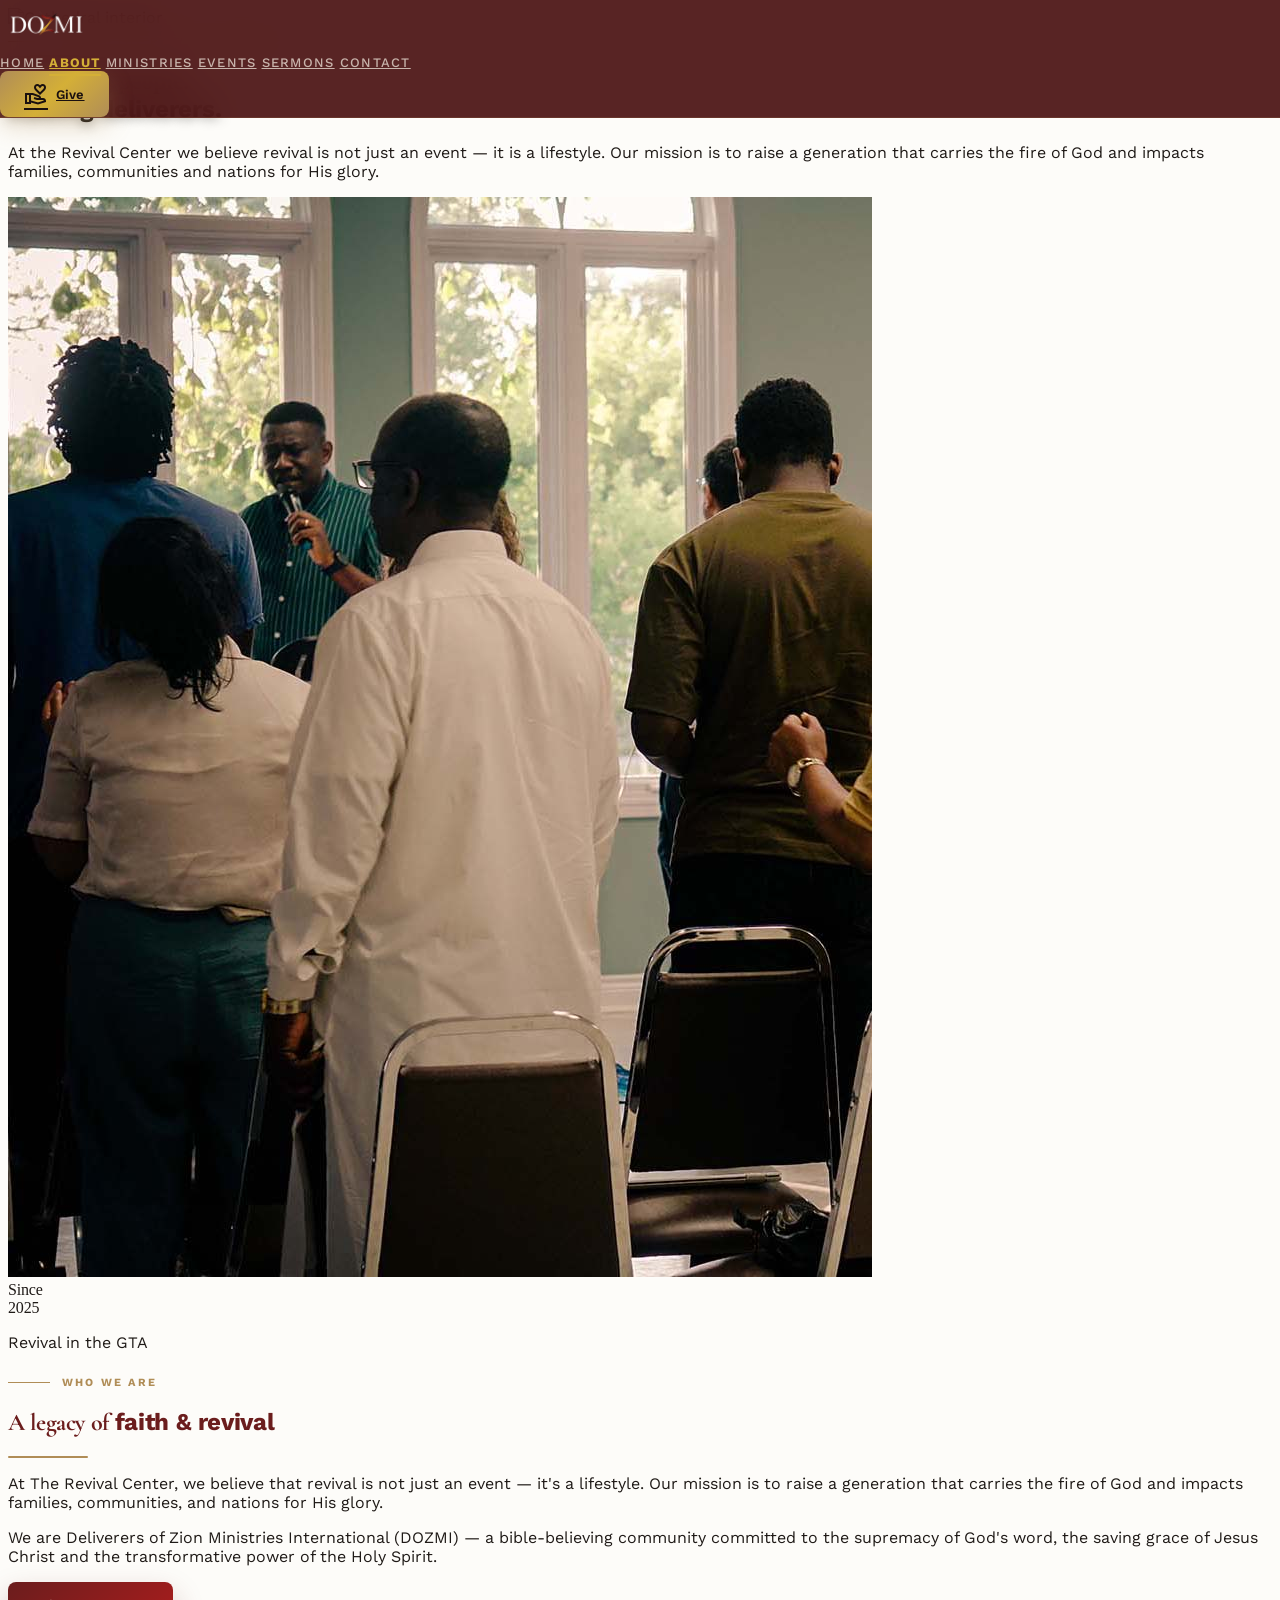
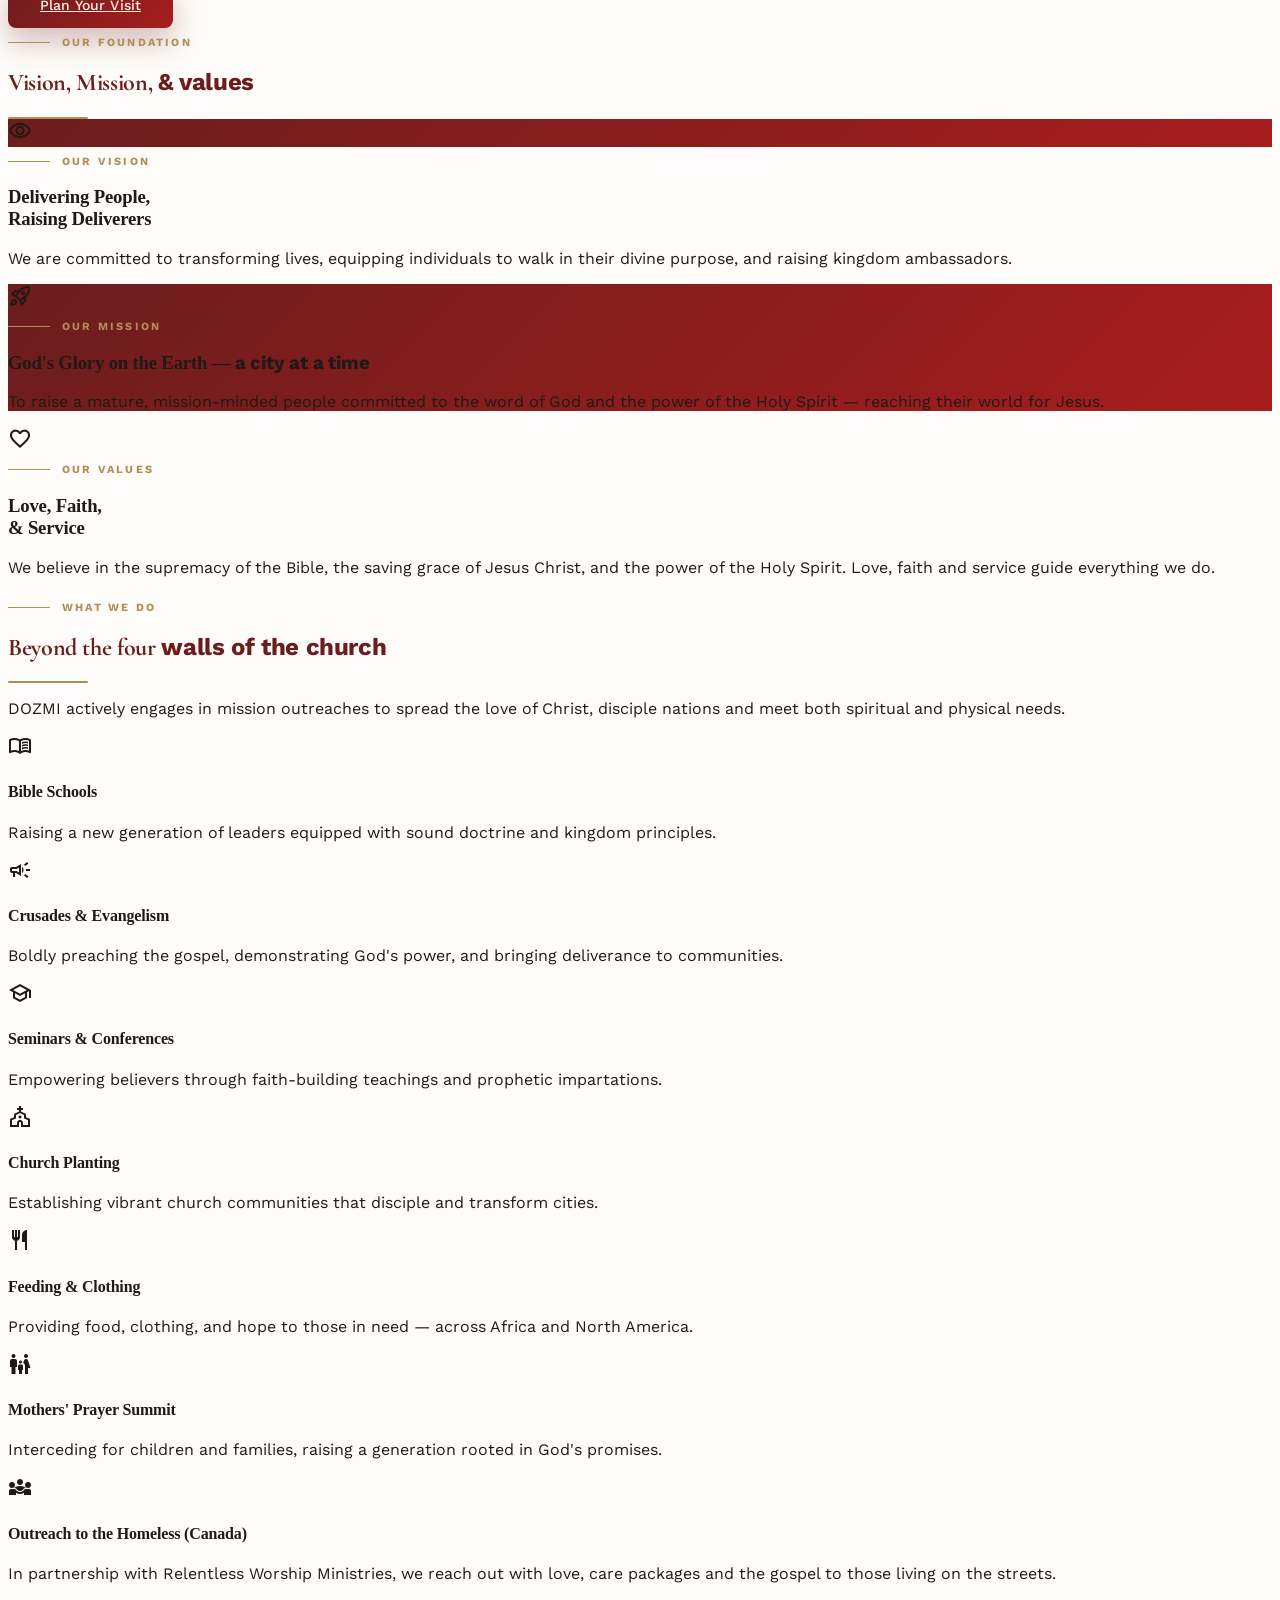
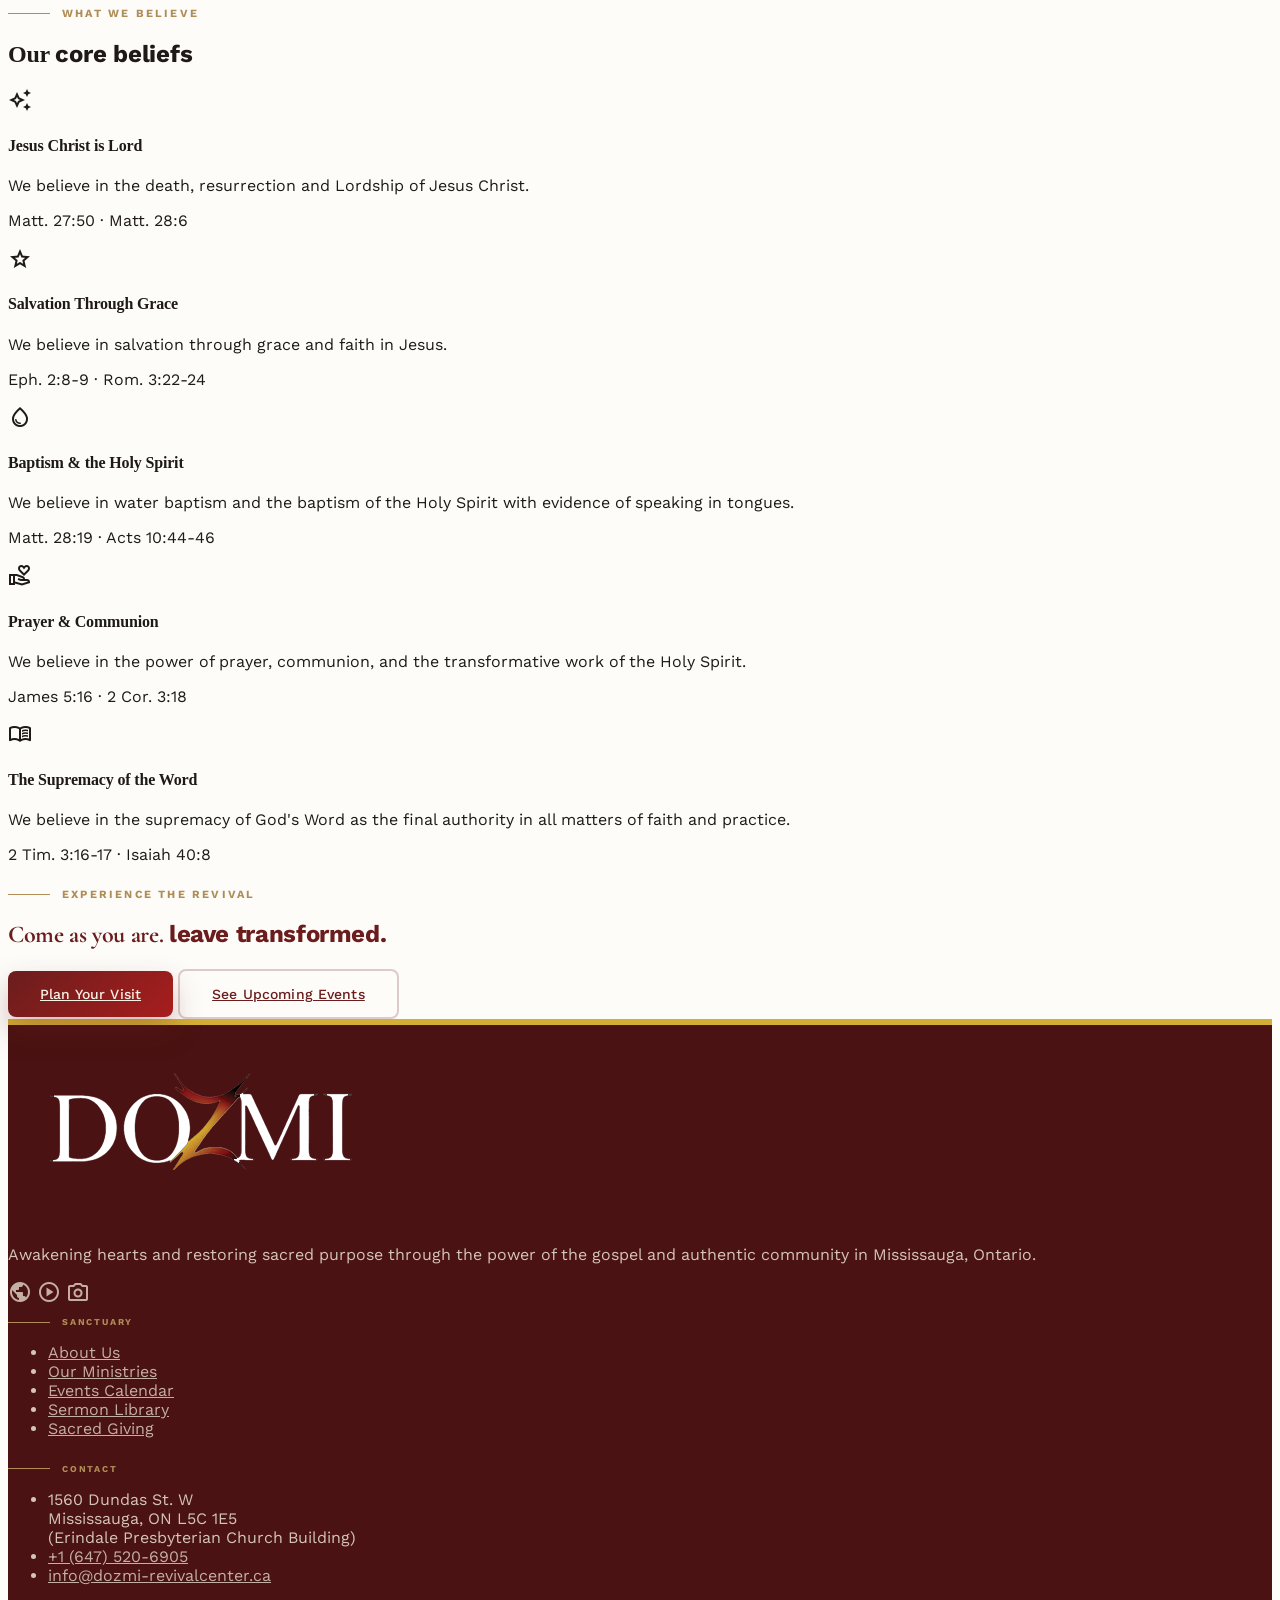
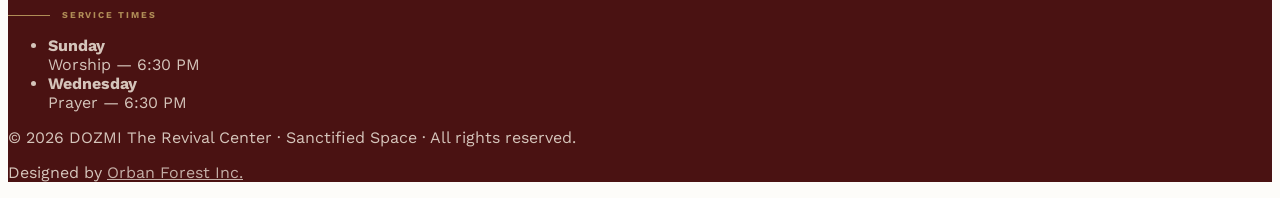
==== about.html @ 25d228fd "first commit, 90% website completion pending review" ====
<!doctype html>
<html lang="en" class="scroll-smooth">
  <head>
    <meta charset="UTF-8" />
    <meta name="viewport" content="width=device-width, initial-scale=1.0" />
    <title>About · DOZMI The Revival Center</title>
    <meta
      name="description"
      content="Delivering people, raising deliverers. Learn the story, vision, mission and beliefs of DOZMI The Revival Center in Mississauga, ON."
    />
    <link rel="icon" href="assets/img/dozmi-logo-favicon.jpg" />
    <link
      href="https://fonts.googleapis.com/css2?family=Cormorant+Garamond:ital,wght@0,300;0,400;0,500;0,600;0,700;1,300;1,400;1,500;1,600;1,700&family=Work+Sans:ital,wght@0,300;0,400;0,500;0,600;0,700;0,800;0,900;1,400;1,500;1,600&family=Material+Symbols+Outlined:wght,FILL@100..700,0..1&display=swap"
      rel="stylesheet"
    />
    <script src="https://cdn.tailwindcss.com?plugins=forms,container-queries"></script>
    <script src="assets/js/tw-config.js"></script>
    <link rel="stylesheet" href="assets/css/regal.css" />
  </head>
  <body>
    <header class="site-header">
      <div
        class="max-w-7xl mx-auto px-6 lg:px-10 h-20 flex items-center justify-between"
      >
        <a href="index.html">
          <img
            src="assets/img/dozmi-logo-light.png"
            alt="DOZMI The Revival Center"
            class="header-logo"
          />
        </a>
        <nav class="desktop-nav flex items-center gap-10">
          <a href="index.html" class="nav-link">Home</a>
          <a href="about.html" class="nav-link is-active">About</a>
          <a href="ministries.html" class="nav-link">Ministries</a>
          <a href="events.html" class="nav-link">Events</a>
          <a href="sermons.html" class="nav-link">Sermons</a>
          <a href="contact.html" class="nav-link">Contact</a>
        </nav>
        <div class="flex items-center gap-3">
          <a href="give.html" class="btn-gold hidden sm:inline-flex">
            <span class="material-symbols-outlined text-base"
              >volunteer_activism</span
            >Give
          </a>
          <button
            class="mobile-toggle w-11 h-11 rounded-full border border-secondary/30 flex items-center justify-center text-on-primary"
            data-mobile-toggle
            aria-label="Open menu"
          >
            <span class="material-symbols-outlined">menu</span>
          </button>
        </div>
      </div>
    </header>

    <div class="mobile-menu" data-mobile-menu>
      <button class="mobile-close" data-mobile-close>
        <span class="material-symbols-outlined" style="font-size: 32px"
          >close</span
        >
      </button>
      <a href="index.html">Home</a><a href="about.html">About</a
      ><a href="ministries.html">Ministries</a><a href="events.html">Events</a
      ><a href="sermons.html">Sermons</a><a href="give.html">Give</a
      ><a href="contact.html">Contact</a>
    </div>

    <main>
      <!-- Hero -->
      <section
        class="relative min-h-[70vh] flex items-center pt-32 pb-20 overflow-hidden"
      >
        <div class="absolute inset-0">
          <img
            src="https://images.unsplash.com/photo-1508931933053-f71a85019dee?auto=format&fit=crop&w=2400&q=80"
            alt="Cathedral interior"
            class="w-full h-full object-cover"
          />
          <div class="absolute inset-0 sanctuary-overlay"></div>
        </div>
        <div
          class="relative z-10 max-w-7xl mx-auto px-6 lg:px-10 w-full grid grid-cols-1 md:grid-cols-12 gap-10 items-center"
        >
          <div class="md:col-span-8 text-on-primary fade-up">
            <div class="eyebrow text-secondary-container">
              About the Revival Center
            </div>
            <h1
              class="font-headline text-5xl md:text-7xl leading-[1] font-black mt-8 text-shadow-regal uppercase"
            >
              Delivering people. <br />
              <span
                class="italic font-body font-normal lowercase text-secondary-container"
                >Raising deliverers.</span
              >
            </h1>
            <p
              class="mt-10 max-w-2xl text-lg italic text-on-primary/80 leading-relaxed"
            >
              At the Revival Center we believe revival is not just an event — it
              is a lifestyle. Our mission is to raise a generation that carries
              the fire of God and impacts families, communities and nations for
              His glory.
            </p>
          </div>
        </div>
      </section>

      <!-- Who we are -->
      <section class="py-32 bg-background">
        <div
          class="max-w-7xl mx-auto px-6 lg:px-10 grid md:grid-cols-12 gap-16 items-center"
        >
          <div class="md:col-span-5 relative">
            <div
              class="relative aspect-[4/5] rounded-3xl overflow-hidden shadow-regal border-[10px] border-white"
            >
              <img
                src="assets/img/congregation_worship.jpg"
                alt="Congregation in worship"
                class="w-full h-full object-cover"
              />
            </div>
            <div
              class="absolute -top-6 -right-6 w-40 h-40 rounded-3xl velvet-gradient -z-10"
            ></div>
            <div
              class="absolute -bottom-8 -left-8 bg-secondary-container text-on-secondary p-6 rounded-2xl shadow-regal max-w-[220px]"
            >
              <div class="font-headline text-4xl font-black">
                Since<br />2025
              </div>
              <p
                class="text-xs mt-2 uppercase tracking-widest font-label font-bold"
              >
                Revival in the GTA
              </p>
            </div>
          </div>

          <div class="md:col-span-7">
            <div class="eyebrow">Who We Are</div>
            <h2 class="section-title text-5xl md:text-6xl mt-6">
              A legacy of
              <span
                class="italic font-body font-normal lowercase text-secondary"
                >faith &amp; revival</span
              >
            </h2>
            <div class="divider-gold mt-8"></div>
            <p
              class="text-on-surface-variant text-lg italic leading-relaxed mt-8"
            >
              At The Revival Center, we believe that revival is not just an
              event — it's a lifestyle. Our mission is to raise a generation
              that carries the fire of God and impacts families, communities,
              and nations for His glory.
            </p>
            <p class="text-on-surface-variant leading-relaxed mt-5">
              We are Deliverers of Zion Ministries International (DOZMI) — a
              bible-believing community committed to the supremacy of God's
              word, the saving grace of Jesus Christ and the transformative
              power of the Holy Spirit.
            </p>
            <a href="contact.html" class="btn-regal mt-10">Plan Your Visit</a>
          </div>
        </div>
      </section>

      <!-- Vision / Mission / Values -->
      <section class="py-32 bg-surface-low">
        <div class="max-w-7xl mx-auto px-6 lg:px-10">
          <div class="text-center mb-20">
            <div class="eyebrow justify-center">Our Foundation</div>
            <h2 class="section-title text-5xl md:text-6xl mt-6">
              Vision, Mission,
              <span
                class="italic font-body font-normal lowercase text-secondary"
                >&amp; values</span
              >
            </h2>
            <div class="divider-gold mx-auto mt-8"></div>
          </div>

          <div class="grid grid-cols-1 md:grid-cols-3 gap-8">
            <div
              class="bg-background rounded-3xl p-10 border border-outline-variant/30 relative overflow-hidden group hover:shadow-regal transition-all"
            >
              <div
                class="absolute top-0 right-0 w-32 h-32 bg-primary/5 rounded-full blur-2xl group-hover:bg-primary/10 transition-all"
              ></div>
              <div
                class="w-14 h-14 rounded-2xl velvet-gradient flex items-center justify-center text-secondary-container shadow-regal mb-6"
              >
                <span class="material-symbols-outlined text-3xl"
                  >visibility</span
                >
              </div>
              <div class="eyebrow">Our Vision</div>
              <h3
                class="font-headline text-2xl font-black mt-4 text-primary uppercase"
              >
                Delivering People,<br />Raising Deliverers
              </h3>
              <p class="text-on-surface-variant italic mt-5 leading-relaxed">
                We are committed to transforming lives, equipping individuals to
                walk in their divine purpose, and raising kingdom ambassadors.
              </p>
            </div>

            <div
              class="velvet-gradient rounded-3xl p-10 text-on-primary relative overflow-hidden shadow-regal md:-translate-y-6"
            >
              <div
                class="absolute top-0 right-0 w-40 h-40 bg-secondary/20 rounded-full blur-3xl"
              ></div>
              <div
                class="w-14 h-14 rounded-2xl bg-secondary-container flex items-center justify-center text-on-secondary mb-6"
              >
                <span class="material-symbols-outlined text-3xl"
                  >rocket_launch</span
                >
              </div>
              <div class="eyebrow text-secondary-container">Our Mission</div>
              <h3
                class="font-headline text-2xl font-black mt-4 text-on-primary uppercase"
              >
                God's Glory on the Earth —
                <span
                  class="italic font-body font-normal lowercase text-secondary-container"
                  >a city at a time</span
                >
              </h3>
              <p class="italic mt-5 leading-relaxed text-on-primary/80">
                To raise a mature, mission-minded people committed to the word
                of God and the power of the Holy Spirit — reaching their world
                for Jesus.
              </p>
            </div>

            <div
              class="bg-background rounded-3xl p-10 border border-outline-variant/30 relative overflow-hidden group hover:shadow-regal transition-all"
            >
              <div
                class="absolute top-0 right-0 w-32 h-32 bg-secondary/10 rounded-full blur-2xl"
              ></div>
              <div
                class="w-14 h-14 rounded-2xl bg-secondary-container flex items-center justify-center text-on-secondary mb-6"
              >
                <span class="material-symbols-outlined text-3xl">favorite</span>
              </div>
              <div class="eyebrow">Our Values</div>
              <h3
                class="font-headline text-2xl font-black mt-4 text-primary uppercase"
              >
                Love, Faith, <br />& Service
              </h3>
              <p class="text-on-surface-variant italic mt-5 leading-relaxed">
                We believe in the supremacy of the Bible, the saving grace of
                Jesus Christ, and the power of the Holy Spirit. Love, faith and
                service guide everything we do.
              </p>
            </div>
          </div>
        </div>
      </section>

      <!-- What we do -->
      <section class="py-32 bg-background">
        <div class="max-w-7xl mx-auto px-6 lg:px-10">
          <div class="grid md:grid-cols-12 gap-10 items-end mb-20">
            <div class="md:col-span-8">
              <div class="eyebrow">What We Do</div>
              <h2 class="section-title text-5xl md:text-6xl mt-6">
                Beyond the four
                <span
                  class="italic font-body font-normal lowercase text-secondary"
                  >walls of the church</span
                >
              </h2>
              <div class="divider-gold mt-8"></div>
            </div>
            <p
              class="md:col-span-4 text-on-surface-variant italic leading-relaxed"
            >
              DOZMI actively engages in mission outreaches to spread the love of
              Christ, disciple nations and meet both spiritual and physical
              needs.
            </p>
          </div>

          <div class="grid grid-cols-1 md:grid-cols-2 lg:grid-cols-3 gap-6">
            <!-- Mission tiles -->
            <div
              class="p-8 rounded-2xl bg-surface-variant border border-outline-variant/30"
            >
              <span class="material-symbols-outlined text-3xl text-secondary"
                >menu_book</span
              >
              <h4
                class="font-headline text-xl font-black mt-5 text-primary uppercase"
              >
                Bible Schools
              </h4>
              <p
                class="text-on-surface-variant text-sm italic mt-3 leading-relaxed"
              >
                Raising a new generation of leaders equipped with sound doctrine
                and kingdom principles.
              </p>
            </div>
            <div
              class="p-8 rounded-2xl bg-surface-variant border border-outline-variant/30"
            >
              <span class="material-symbols-outlined text-3xl text-secondary"
                >campaign</span
              >
              <h4
                class="font-headline text-xl font-black mt-5 text-primary uppercase"
              >
                Crusades & Evangelism
              </h4>
              <p
                class="text-on-surface-variant text-sm italic mt-3 leading-relaxed"
              >
                Boldly preaching the gospel, demonstrating God's power, and
                bringing deliverance to communities.
              </p>
            </div>
            <div
              class="p-8 rounded-2xl bg-surface-variant border border-outline-variant/30"
            >
              <span class="material-symbols-outlined text-3xl text-secondary"
                >school</span
              >
              <h4
                class="font-headline text-xl font-black mt-5 text-primary uppercase"
              >
                Seminars & Conferences
              </h4>
              <p
                class="text-on-surface-variant text-sm italic mt-3 leading-relaxed"
              >
                Empowering believers through faith-building teachings and
                prophetic impartations.
              </p>
            </div>
            <div
              class="p-8 rounded-2xl bg-surface-variant border border-outline-variant/30"
            >
              <span class="material-symbols-outlined text-3xl text-secondary"
                >church</span
              >
              <h4
                class="font-headline text-xl font-black mt-5 text-primary uppercase"
              >
                Church Planting
              </h4>
              <p
                class="text-on-surface-variant text-sm italic mt-3 leading-relaxed"
              >
                Establishing vibrant church communities that disciple and
                transform cities.
              </p>
            </div>
            <div
              class="p-8 rounded-2xl bg-surface-variant border border-outline-variant/30"
            >
              <span class="material-symbols-outlined text-3xl text-secondary"
                >restaurant</span
              >
              <h4
                class="font-headline text-xl font-black mt-5 text-primary uppercase"
              >
                Feeding & Clothing
              </h4>
              <p
                class="text-on-surface-variant text-sm italic mt-3 leading-relaxed"
              >
                Providing food, clothing, and hope to those in need — across
                Africa and North America.
              </p>
            </div>
            <div
              class="p-8 rounded-2xl bg-surface-variant border border-outline-variant/30"
            >
              <span class="material-symbols-outlined text-3xl text-secondary"
                >family_restroom</span
              >
              <h4
                class="font-headline text-xl font-black mt-5 text-primary uppercase"
              >
                Mothers' Prayer Summit
              </h4>
              <p
                class="text-on-surface-variant text-sm italic mt-3 leading-relaxed"
              >
                Interceding for children and families, raising a generation
                rooted in God's promises.
              </p>
            </div>
            <div
              class="p-8 rounded-2xl bg-surface-variant border border-outline-variant/30 md:col-span-2 lg:col-span-3"
            >
              <span class="material-symbols-outlined text-3xl text-secondary"
                >diversity_3</span
              >
              <h4
                class="font-headline text-xl font-black mt-5 text-primary uppercase"
              >
                Outreach to the Homeless (Canada)
              </h4>
              <p
                class="text-on-surface-variant text-sm italic mt-3 leading-relaxed max-w-3xl"
              >
                In partnership with Relentless Worship Ministries, we reach out
                with love, care packages and the gospel to those living on the
                streets.
              </p>
            </div>
          </div>
        </div>
      </section>

      <!-- What we believe -->
      <section class="py-32 bg-primary relative overflow-hidden">
        <div class="absolute inset-0 opacity-20 pointer-events-none">
          <div
            class="absolute top-10 right-10 w-[500px] h-[500px] rounded-full bg-secondary blur-3xl"
          ></div>
        </div>
        <div
          class="max-w-5xl mx-auto px-6 lg:px-10 text-on-primary relative z-10"
        >
          <div class="text-center mb-16">
            <div class="eyebrow justify-center text-secondary-container">
              What We Believe
            </div>
            <h2
              class="font-headline text-5xl md:text-6xl font-black mt-6 uppercase"
            >
              Our
              <span
                class="italic font-body font-normal lowercase text-secondary-container"
                >core beliefs</span
              >
            </h2>
            <div class="w-24 h-[2px] bg-secondary mx-auto mt-8"></div>
          </div>

          <div class="grid grid-cols-1 md:grid-cols-2 gap-10">
            <div
              class="p-8 rounded-2xl bg-on-primary/5 border border-secondary/20 backdrop-blur-sm"
            >
              <span
                class="material-symbols-outlined text-secondary-container text-3xl"
                >auto_awesome</span
              >
              <h4 class="font-headline text-xl font-black mt-4 uppercase">
                Jesus Christ is Lord
              </h4>
              <p class="italic text-on-primary/70 mt-3 leading-relaxed">
                We believe in the death, resurrection and Lordship of Jesus
                Christ.
              </p>
              <p
                class="text-secondary-container/80 text-xs mt-3 font-label tracking-widest uppercase"
              >
                Matt. 27:50 · Matt. 28:6
              </p>
            </div>
            <div
              class="p-8 rounded-2xl bg-on-primary/5 border border-secondary/20 backdrop-blur-sm"
            >
              <span
                class="material-symbols-outlined text-secondary-container text-3xl"
                >grade</span
              >
              <h4 class="font-headline text-xl font-black mt-4 uppercase">
                Salvation Through Grace
              </h4>
              <p class="italic text-on-primary/70 mt-3 leading-relaxed">
                We believe in salvation through grace and faith in Jesus.
              </p>
              <p
                class="text-secondary-container/80 text-xs mt-3 font-label tracking-widest uppercase"
              >
                Eph. 2:8-9 · Rom. 3:22-24
              </p>
            </div>
            <div
              class="p-8 rounded-2xl bg-on-primary/5 border border-secondary/20 backdrop-blur-sm"
            >
              <span
                class="material-symbols-outlined text-secondary-container text-3xl"
                >water_drop</span
              >
              <h4 class="font-headline text-xl font-black mt-4 uppercase">
                Baptism & the Holy Spirit
              </h4>
              <p class="italic text-on-primary/70 mt-3 leading-relaxed">
                We believe in water baptism and the baptism of the Holy Spirit
                with evidence of speaking in tongues.
              </p>
              <p
                class="text-secondary-container/80 text-xs mt-3 font-label tracking-widest uppercase"
              >
                Matt. 28:19 · Acts 10:44-46
              </p>
            </div>
            <div
              class="p-8 rounded-2xl bg-on-primary/5 border border-secondary/20 backdrop-blur-sm"
            >
              <span
                class="material-symbols-outlined text-secondary-container text-3xl"
                >volunteer_activism</span
              >
              <h4 class="font-headline text-xl font-black mt-4 uppercase">
                Prayer & Communion
              </h4>
              <p class="italic text-on-primary/70 mt-3 leading-relaxed">
                We believe in the power of prayer, communion, and the
                transformative work of the Holy Spirit.
              </p>
              <p
                class="text-secondary-container/80 text-xs mt-3 font-label tracking-widest uppercase"
              >
                James 5:16 · 2 Cor. 3:18
              </p>
            </div>
            <div
              class="p-8 rounded-2xl bg-on-primary/5 border border-secondary/20 backdrop-blur-sm md:col-span-2"
            >
              <span
                class="material-symbols-outlined text-secondary-container text-3xl"
                >menu_book</span
              >
              <h4 class="font-headline text-xl font-black mt-4 uppercase">
                The Supremacy of the Word
              </h4>
              <p class="italic text-on-primary/70 mt-3 leading-relaxed">
                We believe in the supremacy of God's Word as the final authority
                in all matters of faith and practice.
              </p>
              <p
                class="text-secondary-container/80 text-xs mt-3 font-label tracking-widest uppercase"
              >
                2 Tim. 3:16-17 · Isaiah 40:8
              </p>
            </div>
          </div>
        </div>
      </section>

      <!-- CTA -->
      <section class="py-24 bg-surface-low">
        <div class="max-w-4xl mx-auto px-6 text-center">
          <div class="eyebrow justify-center">Experience the Revival</div>
          <h2 class="section-title text-4xl md:text-5xl mt-6">
            Come as you are.
            <span class="italic font-body font-normal lowercase text-secondary"
              >leave transformed.</span
            >
          </h2>
          <div class="mt-10 flex flex-wrap justify-center gap-5">
            <a href="contact.html" class="btn-regal">Plan Your Visit</a>
            <a href="events.html" class="btn-ghost">See Upcoming Events</a>
          </div>
        </div>
      </section>
    </main>

    <footer class="site-footer px-6 lg:px-10 pt-24 pb-10">
      <div class="max-w-7xl mx-auto grid grid-cols-1 md:grid-cols-4 gap-12">
        <div class="space-y-6">
          <a href="index.html">
            <img
              src="assets/img/dozmi-logo-light.png"
              alt="DOZMI The Revival Center"
              class="h-14 w-auto"
            />
          </a>
          <p class="text-sm italic leading-relaxed max-w-xs">
            Awakening hearts and restoring sacred purpose through the power of
            the gospel and authentic community in Mississauga, Ontario.
          </p>
          <div class="flex gap-3">
            <a
              href="https://www.facebook.com/dozmica"
              class="w-11 h-11 rounded-full border border-secondary/30 flex items-center justify-center text-secondary-container hover:bg-secondary hover:text-on-secondary transition-all"
              ><span class="material-symbols-outlined text-lg">public</span></a
            >
            <a
              href="https://www.youtube.com/@dozmitherevivalcenter"
              class="w-11 h-11 rounded-full border border-secondary/30 flex items-center justify-center text-secondary-container hover:bg-secondary hover:text-on-secondary transition-all"
              ><span class="material-symbols-outlined text-lg"
                >play_circle</span
              ></a
            >
            <a
              href="https://www.instagram.com/dozmi.therevivalcenter/"
              class="w-11 h-11 rounded-full border border-secondary/30 flex items-center justify-center text-secondary-container hover:bg-secondary hover:text-on-secondary transition-all"
              ><span class="material-symbols-outlined text-lg"
                >photo_camera</span
              ></a
            >
          </div>
        </div>
        <div>
          <div class="eyebrow text-secondary-container" style="font-size: 9px">
            Sanctuary
          </div>
          <ul class="mt-6 space-y-4 text-sm italic">
            <li><a href="about.html">About Us</a></li>
            <li><a href="ministries.html">Our Ministries</a></li>
            <li><a href="events.html">Events Calendar</a></li>
            <li><a href="sermons.html">Sermon Library</a></li>
            <li><a href="give.html">Sacred Giving</a></li>
          </ul>
        </div>
        <div>
          <div class="eyebrow text-secondary-container" style="font-size: 9px">
            Contact
          </div>
          <ul class="mt-6 space-y-4 text-sm italic">
            <li>
              1560 Dundas St. W<br />Mississauga, ON L5C 1E5<br /><span
                class="text-on-primary/40"
                >(Erindale Presbyterian Church Building)</span
              >
            </li>
            <li><a href="tel:+16475206905">+1 (647) 520-6905</a></li>
            <li>
              <a href="mailto:info@dozmi-revivalcenter.ca"
                >info@dozmi-revivalcenter.ca</a
              >
            </li>
          </ul>
        </div>
        <div>
          <div class="eyebrow text-secondary-container" style="font-size: 9px">
            Service Times
          </div>
          <ul class="mt-6 space-y-4 text-sm italic">
            <li>
              <strong
                class="not-italic text-secondary-container font-label text-xs uppercase tracking-widest"
                >Sunday</strong
              ><br />Worship — 6:30 PM
            </li>
            <li>
              <strong
                class="not-italic text-secondary-container font-label text-xs uppercase tracking-widest"
                >Wednesday</strong
              ><br />Prayer — 6:30 PM
            </li>
          </ul>
        </div>
      </div>
      <div
        class="max-w-7xl mx-auto mt-20 pt-10 border-t border-secondary/15 text-center"
      >
        <p class="text-[10px] uppercase tracking-[0.35em] text-on-primary/40">
          © <span data-year></span> DOZMI The Revival Center · Sanctified Space
          · All rights reserved.
        </p>
        <p class="mt-4 text-[9px] tracking-[0.2em] text-on-primary/30">
          Designed by
          <a
            href="https://www.orbanforest.ca/"
            class="hover:text-secondary-container transition-colors"
            >Orban Forest Inc.</a
          >
        </p>
      </div>
    </footer>

    <script src="assets/js/events-data.js"></script>
    <script src="assets/js/site.js"></script>
  </body>
</html>
---- assets/css/regal.css ----
/* ===============================================================
   DOZMI · The Revival Center — "Regal Sanctuary" custom styles
   Complements Tailwind. Uses the palette defined in tw-config.js.
   =============================================================== */

:root {
  --primary: #6B1D1D;
  --primary-container: #4A1212;
  --primary-hi: #A81D1D;
  --on-primary: #F8F1E5;
  --secondary: #B08D57;
  --secondary-container: #D4AF37;
  --on-secondary: #1A100F;
  --background: #FDFCF9;
  --surface-low: #F7F3EA;
  --surface-container: #F2EEE5;
  --surface-variant: #F2E8DA;
  --surface-highest: #E6E2D9;
  --on-surface: #1F1A17;
  --on-surface-variant: #5A403E;
  --outline: #85736C;
  --outline-variant: #E2BEBA;
}

html { scroll-behavior: smooth; }

body {
  background: var(--background);
  color: var(--on-surface);
  font-family: 'Work Sans', system-ui, -apple-system, sans-serif;
  font-weight: 400;
  -webkit-font-smoothing: antialiased;
  text-rendering: optimizeLegibility;
}

/* ---------- Typography accents ----------
   Editorial pairing sourced from stitch/home_page_desktop_1:
   Noto Serif headlines for traditional authority,
   Work Sans body/labels for clean modern legibility.
   ----------------------------------------- */
.font-headline {
  font-family: 'Noto Serif', Georgia, 'Times New Roman', serif;
  letter-spacing: -0.01em;
  font-feature-settings: "kern" 1, "liga" 1;
}
.font-body     { font-family: 'Work Sans', system-ui, sans-serif; }
.font-label    { font-family: 'Work Sans', system-ui, sans-serif; }

.text-shadow-regal { text-shadow: 0 2px 12px rgba(0,0,0,0.45); }

/* ---------- Signature gradients ---------- */
.velvet-gradient {
  background: linear-gradient(135deg, #6B1D1D 0%, #A81D1D 100%);
}
.gold-shimmer {
  background: linear-gradient(135deg, #B08D57 0%, #D4AF37 50%, #B08D57 100%);
}
.parchment-gradient {
  background:
    radial-gradient(ellipse at top left, rgba(176,141,87,0.08), transparent 50%),
    radial-gradient(ellipse at bottom right, rgba(107,29,29,0.06), transparent 55%),
    #FDFCF9;
}
.sanctuary-overlay {
  background: linear-gradient(180deg, rgba(26,16,15,0.25) 0%, rgba(26,16,15,0.55) 55%, rgba(74,18,18,0.82) 100%);
}

/* ---------- Header ---------- */
.site-header {
  position: fixed; inset: 0 0 auto 0; z-index: 50;
  background: rgba(74, 18, 18, 0.92);
  backdrop-filter: blur(18px) saturate(1.15);
  -webkit-backdrop-filter: blur(18px) saturate(1.15);
  border-bottom: 1px solid rgba(176, 141, 87, 0.18);
  transition: background .3s, box-shadow .3s;
}
.site-header.is-scrolled {
  background: rgba(74, 18, 18, 0.97);
  box-shadow: 0 8px 24px rgba(0,0,0,0.25);
}
.site-header.is-solid {
  background: #4A1212;
}
.header-logo {
  height: 48px;
  width: auto;
}
.nav-link {
  font-family: 'Work Sans', system-ui, sans-serif;
  font-size: 13px;
  text-transform: uppercase;
  letter-spacing: 0.1em;
  font-weight: 500;
  color: rgba(248, 241, 229, 0.7);
  transition: color .25s;
  position: relative;
  padding-bottom: 4px;
}
.nav-link:hover { color: var(--secondary-container); }
.nav-link.is-active {
  color: var(--secondary-container);
  font-weight: 700;
}
.nav-link.is-active::after {
  content: "";
  position: absolute; left: 0; right: 0; bottom: -2px;
  height: 2px; background: var(--secondary-container);
  border-radius: 2px;
}

/* ---------- Buttons ---------- */
.btn-regal {
  display: inline-flex; align-items: center; justify-content: center; gap: .6rem;
  padding: 0.95rem 2rem;
  border-radius: 0.5rem;
  background: linear-gradient(135deg, #6B1D1D, #A81D1D);
  color: #F8F1E5;
  font-family: 'Work Sans', system-ui, sans-serif;
  font-size: 14px; font-weight: 500; text-transform: none;
  letter-spacing: 0.01em;
  box-shadow: 0 14px 30px rgba(107,29,29,0.28);
  transition: transform .2s, box-shadow .2s, filter .2s;
}
.btn-regal:hover { filter: brightness(1.08); transform: translateY(-2px); }

.btn-gold {
  display: inline-flex; align-items: center; justify-content: center; gap: .5rem;
  padding: 0.7rem 1.5rem;
  border-radius: 0.5rem;
  background: linear-gradient(135deg, #B08D57 0%, #D4AF37 50%, #B08D57 100%);
  color: #1A100F;
  font-family: 'Work Sans', system-ui, sans-serif;
  font-size: 13px; font-weight: 600; text-transform: none; letter-spacing: 0.01em;
  box-shadow: 0 10px 24px rgba(176,141,87,0.28);
  transition: filter .2s, transform .2s;
}
.btn-gold:hover { filter: brightness(1.08); transform: translateY(-2px); }

.btn-ghost {
  display: inline-flex; align-items: center; justify-content: center; gap: .5rem;
  padding: 0.95rem 2rem;
  border-radius: 0.5rem;
  background: transparent;
  border: 2px solid rgba(107,29,29,0.22);
  color: var(--primary);
  font-family: 'Work Sans', system-ui, sans-serif;
  font-size: 14px; font-weight: 500; text-transform: none; letter-spacing: 0.01em;
  transition: background .2s, border-color .2s;
}
.btn-ghost:hover { background: rgba(107,29,29,0.05); border-color: rgba(107,29,29,0.42); }

.btn-ghost-light {
  display: inline-flex; align-items: center; justify-content: center; gap: .5rem;
  padding: 0.95rem 2rem;
  border-radius: 0.5rem;
  background: rgba(255,255,255,0.1);
  backdrop-filter: blur(10px);
  border: 1px solid rgba(248,241,229,0.4);
  color: #F8F1E5;
  font-family: 'Work Sans', system-ui, sans-serif;
  font-size: 14px; font-weight: 500; text-transform: none; letter-spacing: 0.01em;
  transition: background .2s;
}
.btn-ghost-light:hover { background: rgba(255,255,255,0.18); }

/* ---------- Overline / Eyebrow ---------- */
.eyebrow {
  display: inline-flex; align-items: center; gap: .75rem;
  color: var(--secondary);
  font-family: 'Work Sans', system-ui, sans-serif;
  font-size: 11px; font-weight: 700;
  text-transform: uppercase; letter-spacing: 0.2em;
}
.eyebrow::before {
  content: ""; width: 42px; height: 1px; background: currentColor;
}

/* ---------- Hero next-event bar ---------- */
.hero-event-bar {
  position: absolute;
  left: 0; right: 0; bottom: 0;
  z-index: 10;
  background: linear-gradient(180deg, rgba(26,16,15,0) 0%, rgba(26,16,15,0.55) 35%, rgba(26,16,15,0.82) 100%);
  backdrop-filter: blur(8px) saturate(1.1);
  -webkit-backdrop-filter: blur(8px) saturate(1.1);
  border-top: 1px solid rgba(176,141,87,0.28);
}
.hero-event-bar-inner {
  max-width: 80rem;
  margin: 0 auto;
  padding: 1.5rem 1.5rem;
  display: flex;
  align-items: center;
  gap: 1.75rem;
  color: #F8F1E5;
}
.hero-event-date {
  flex-shrink: 0;
  width: 78px; height: 78px;
  background: linear-gradient(135deg, #6B1D1D, #A81D1D);
  border-radius: 16px;
  border: 2px solid rgba(212,175,55,0.55);
  display: flex; flex-direction: column; align-items: center; justify-content: center;
  box-shadow: 0 18px 32px rgba(0,0,0,0.35);
  line-height: 1;
}
.hero-event-date .d {
  font-family: 'Cormorant Garamond', Georgia, serif;
  font-size: 30px;
  font-weight: 900;
  color: #D4AF37;
}
.hero-event-date .m {
  font-family: 'Work Sans', system-ui, sans-serif;
  font-size: 9px;
  font-weight: 900;
  letter-spacing: 0.22em;
  text-transform: uppercase;
  color: #F8F1E5;
  margin-top: 4px;
}
.hero-event-body {
  flex: 1;
  min-width: 0;
}
.hero-event-label {
  font-family: 'Work Sans', system-ui, sans-serif;
  font-size: 9px;
  font-weight: 900;
  letter-spacing: 0.32em;
  text-transform: uppercase;
  color: #D4AF37;
  margin-bottom: 4px;
  display: flex;
  align-items: center;
  gap: 0.6rem;
}
.hero-event-label::before {
  content: "";
  width: 22px; height: 1px; background: currentColor;
}
.hero-event-title {
  font-family: 'Cormorant Garamond', Georgia, serif;
  font-size: 1.4rem;
  font-weight: 800;
  text-transform: uppercase;
  letter-spacing: 0.02em;
  color: #F8F1E5;
  line-height: 1.2;
  white-space: nowrap;
  overflow: hidden;
  text-overflow: ellipsis;
}
.hero-event-meta {
  font-family: 'Work Sans', system-ui, sans-serif;
  font-size: 13px;
  font-style: italic;
  color: rgba(248,241,229,0.72);
  margin-top: 4px;
  display: flex;
  flex-wrap: wrap;
  gap: 1rem 1.5rem;
}
.hero-event-meta span {
  display: inline-flex; align-items: center; gap: 0.4rem;
}
.hero-event-meta .material-symbols-outlined {
  font-size: 16px;
  color: #B08D57;
}
.hero-event-cta {
  flex-shrink: 0;
  display: inline-flex; align-items: center; gap: 0.6rem;
  padding: 0.85rem 1.6rem;
  border-radius: 999px;
  background: rgba(255,255,255,0.08);
  border: 1px solid rgba(212,175,55,0.45);
  color: #F8F1E5;
  font-family: 'Work Sans', system-ui, sans-serif;
  font-size: 10px;
  font-weight: 800;
  text-transform: uppercase;
  letter-spacing: 0.22em;
  transition: background 0.2s, border-color 0.2s, transform 0.2s;
  backdrop-filter: blur(10px);
}
.hero-event-cta:hover {
  background: rgba(212,175,55,0.18);
  border-color: rgba(212,175,55,0.9);
  transform: translateY(-2px);
}

@media (max-width: 768px) {
  .hero-event-bar-inner {
    flex-wrap: wrap;
    padding: 1.25rem 1.5rem 1.5rem;
    gap: 1rem;
  }
  .hero-event-date { width: 64px; height: 64px; }
  .hero-event-date .d { font-size: 24px; }
  .hero-event-title { font-size: 1.1rem; white-space: normal; }
  .hero-event-cta { width: 100%; justify-content: center; }
}

/* ---------- Hero calendar widget ---------- */
.calendar-card {
  background: linear-gradient(165deg, rgba(253,252,249,0.96) 0%, rgba(247,243,234,0.95) 100%);
  backdrop-filter: blur(24px) saturate(1.1);
  -webkit-backdrop-filter: blur(24px) saturate(1.1);
  border: 1px solid rgba(176,141,87,0.28);
  border-radius: 1.8rem;
  box-shadow:
    0 40px 80px rgba(26,16,15,0.42),
    0 0 0 1px rgba(248,241,229,0.06) inset;
  overflow: hidden;
}
.calendar-head {
  display: flex; align-items: center; justify-content: space-between;
  padding: 1.5rem 1.75rem 1rem 1.75rem;
  border-bottom: 1px solid rgba(176,141,87,0.18);
}
.calendar-title {
  font-family: 'Cormorant Garamond', Georgia, serif;
  color: var(--primary);
  font-size: 1.35rem;
  font-weight: 800;
  letter-spacing: 0.04em;
}
.calendar-nav-btn {
  width: 38px; height: 38px;
  display: inline-flex; align-items: center; justify-content: center;
  border-radius: 999px;
  border: 1px solid rgba(107,29,29,0.18);
  color: var(--primary);
  background: rgba(255,255,255,0.5);
  cursor: pointer;
  transition: background .2s, transform .2s;
  font-size: 20px;
}
.calendar-nav-btn:hover { background: var(--primary); color: var(--on-primary); transform: scale(1.06); }

.cal-grid { padding: 1.25rem 1.75rem 1.75rem 1.75rem; }
.cal-dow-row {
  display: grid; grid-template-columns: repeat(7, 1fr);
  font-family: 'Work Sans', system-ui, sans-serif;
  font-size: 9px; font-weight: 900;
  text-transform: uppercase; letter-spacing: 0.2em;
  color: var(--secondary);
  margin-bottom: .6rem;
  text-align: center;
}
.cal-days {
  display: grid; grid-template-columns: repeat(7, 1fr);
  gap: .3rem;
}
.cal-day {
  aspect-ratio: 1 / 1;
  display: flex; align-items: center; justify-content: center;
  position: relative;
  font-family: 'Work Sans', system-ui, sans-serif;
  font-size: 13px; font-weight: 600;
  color: var(--on-surface);
  border-radius: 10px;
  cursor: pointer;
  transition: background .2s, color .2s, transform .15s;
  user-select: none;
}
.cal-day:hover {
  background: rgba(176,141,87,0.14);
  color: var(--primary);
}
.cal-day.is-outside { color: rgba(31,26,23,0.22); cursor: default; }
.cal-day.is-outside:hover { background: transparent; color: rgba(31,26,23,0.22); }
.cal-day.is-today {
  background: rgba(107,29,29,0.07);
  color: var(--primary);
  font-weight: 800;
  box-shadow: 0 0 0 1px rgba(107,29,29,0.2) inset;
}
.cal-day.is-selected {
  background: linear-gradient(135deg, #6B1D1D, #A81D1D);
  color: var(--on-primary);
  font-weight: 800;
  box-shadow: 0 8px 18px rgba(107,29,29,0.35);
  transform: translateY(-1px);
}
.cal-day.has-event::after {
  content: "";
  position: absolute; bottom: 6px; left: 50%; transform: translateX(-50%);
  width: 5px; height: 5px;
  background: var(--secondary-container);
  border-radius: 50%;
  box-shadow: 0 0 0 2px rgba(212,175,55,0.25);
}
.cal-day.is-selected.has-event::after { background: #FFE088; }

.calendar-event-pane {
  padding: 1.1rem 1.75rem 1.6rem 1.75rem;
  background: linear-gradient(180deg, rgba(107,29,29,0.03), rgba(107,29,29,0.06));
  border-top: 1px solid rgba(176,141,87,0.18);
}
.cal-pane-label {
  font-family: 'Work Sans', system-ui, sans-serif;
  font-size: 10px; font-weight: 800;
  text-transform: uppercase; letter-spacing: 0.25em;
  color: var(--secondary);
  margin-bottom: .3rem;
}
.cal-event-item {
  display: flex; gap: .9rem; align-items: flex-start;
  padding: .75rem 0;
  border-bottom: 1px solid rgba(176,141,87,0.18);
}
.cal-event-item:last-child { border-bottom: 0; }
.cal-event-bullet {
  flex-shrink: 0;
  width: 42px; height: 42px;
  border-radius: 12px;
  background: linear-gradient(135deg, #6B1D1D, #A81D1D);
  color: #F8F1E5;
  display: flex; flex-direction: column; align-items: center; justify-content: center;
  font-family: 'Cormorant Garamond', Georgia, serif;
  line-height: 1;
}
.cal-event-bullet .d { font-size: 15px; font-weight: 800; color: var(--secondary-container); }
.cal-event-bullet .m { font-size: 8px; font-weight: 700; letter-spacing: 0.12em; margin-top: 2px; }
.cal-event-meta h4 {
  font-family: 'Cormorant Garamond', Georgia, serif;
  font-size: 14px;
  color: var(--primary);
  font-weight: 800;
  text-transform: uppercase;
  letter-spacing: 0.05em;
  margin: 0;
}
.cal-event-meta p {
  font-size: 12px;
  font-style: italic;
  color: var(--on-surface-variant);
  margin-top: 2px;
}
.cal-empty {
  padding: 1rem 0;
  font-size: 13px;
  font-style: italic;
  color: var(--on-surface-variant);
}

/* ---------- Event card (grid) ---------- */
.event-card {
  background: #FDFCF9;
  border-radius: 1.6rem;
  overflow: hidden;
  border: 1px solid rgba(176,141,87,0.18);
  box-shadow: 0 12px 36px rgba(28,28,23,0.07);
  transition: transform .35s, box-shadow .35s;
}
.event-card:hover { transform: translateY(-6px); box-shadow: 0 26px 48px rgba(74,18,18,0.16); }
.event-card .thumb {
  position: relative;
  aspect-ratio: 4 / 3;
  overflow: hidden;
}
.event-card .thumb img {
  width: 100%; height: 100%; object-fit: cover;
  transition: transform .8s;
}
.event-card:hover .thumb img { transform: scale(1.06); }
.event-card .date-chip {
  position: absolute; top: 1rem; left: 1rem;
  background: linear-gradient(135deg, #6B1D1D, #A81D1D);
  color: #F8F1E5;
  padding: .75rem 1rem;
  border-radius: 14px;
  text-align: center;
  box-shadow: 0 12px 22px rgba(107,29,29,0.35);
  line-height: 1.1;
}
.date-chip .d {
  font-family: 'Cormorant Garamond', Georgia, serif;
  font-size: 22px; font-weight: 800;
  color: var(--secondary-container);
  display: block;
}
.date-chip .m {
  font-family: 'Work Sans', sans-serif;
  font-size: 9px; font-weight: 900;
  text-transform: uppercase; letter-spacing: 0.18em;
  display: block;
  margin-top: 2px;
}

/* ---------- Ministry tile ---------- */
.ministry-tile {
  position: relative;
  overflow: hidden;
  border-radius: 1.4rem;
  aspect-ratio: 4 / 5;
  cursor: pointer;
  box-shadow: 0 18px 40px rgba(28,28,23,0.1);
}
.ministry-tile img {
  width: 100%; height: 100%; object-fit: cover;
  transition: transform .8s;
}
.ministry-tile:hover img { transform: scale(1.08); }
.ministry-tile .veil {
  position: absolute; inset: 0;
  background: linear-gradient(180deg, rgba(26,16,15,0) 40%, rgba(26,16,15,0.92) 100%);
}
.ministry-tile .caption {
  position: absolute; left: 0; right: 0; bottom: 0;
  padding: 2rem 1.75rem;
  color: #F8F1E5;
}
.ministry-tile .caption h3 {
  font-family: 'Cormorant Garamond', Georgia, serif;
  font-size: 1.6rem;
  font-weight: 800;
  text-transform: uppercase;
  letter-spacing: 0.04em;
}
.ministry-tile .caption p {
  font-size: 13px;
  font-style: italic;
  color: rgba(248,241,229,0.75);
  margin-top: .4rem;
  opacity: 0; max-height: 0;
  transition: opacity .4s, max-height .4s;
}
.ministry-tile:hover .caption p {
  opacity: 1; max-height: 120px;
}

/* ---------- Section titles ---------- */
.section-title {
  font-family: 'Cormorant Garamond', Georgia, serif;
  font-weight: 700;
  text-transform: none;
  letter-spacing: -0.015em;
  color: var(--primary);
  line-height: 1.1;
}
.divider-gold {
  width: 80px; height: 2px; background: var(--secondary);
  border-radius: 2px;
}

/* ---------- Footer ---------- */
.site-footer {
  background: #4A1212;
  color: rgba(248,241,229,0.8);
  border-top: 6px solid var(--secondary-container);
}
.site-footer a { color: rgba(248,241,229,0.7); transition: color .2s; }
.site-footer a:hover { color: var(--secondary-container); }

/* ---------- Utility animations ---------- */
@keyframes fadeUp { from { opacity:0; transform: translateY(20px);} to { opacity:1; transform:none; } }
.fade-up { animation: fadeUp .8s ease both; }
.fade-up.delay-1 { animation-delay: .1s; }
.fade-up.delay-2 { animation-delay: .2s; }
.fade-up.delay-3 { animation-delay: .35s; }

/* ---------- Mobile menu ---------- */
.mobile-menu {
  position: fixed; inset: 0;
  background: rgba(74,18,18,0.96);
  backdrop-filter: blur(18px);
  z-index: 60;
  display: none;
  flex-direction: column;
  align-items: center;
  justify-content: center;
  gap: 2rem;
}
.mobile-menu.is-open { display: flex; }
.mobile-menu a {
  font-family: 'Cormorant Garamond', Georgia, serif;
  color: #F8F1E5;
  font-size: 1.8rem;
  text-transform: none;
  letter-spacing: -0.01em;
  font-weight: 700;
  padding: .5rem 0;
}
.mobile-menu a:hover { color: var(--secondary-container); }
.mobile-close {
  position: absolute; top: 1.5rem; right: 1.5rem;
  color: #F8F1E5;
  font-size: 30px; cursor: pointer;
  background: transparent; border: none;
}

@media (max-width: 1023px) {
  .desktop-nav { display: none !important; }
}
@media (min-width: 1024px) {
  .mobile-toggle { display: none !important; }
}
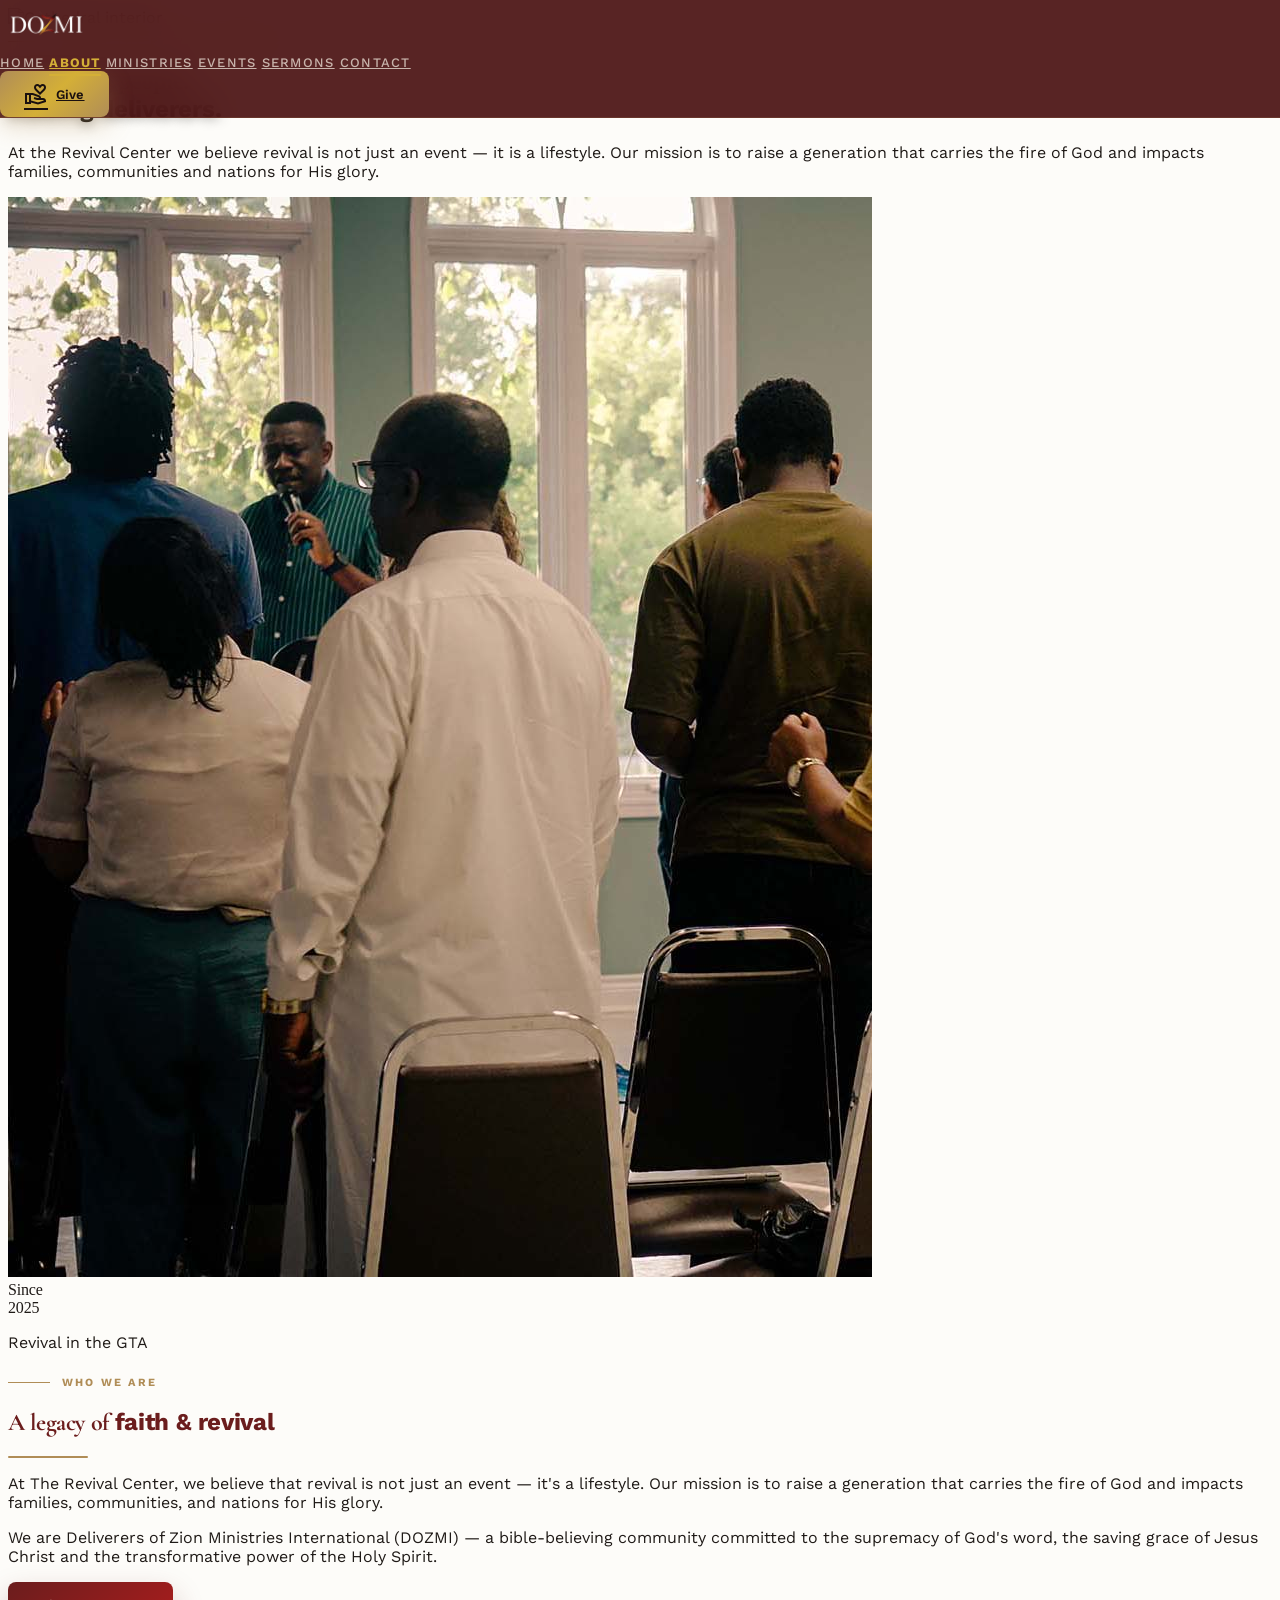
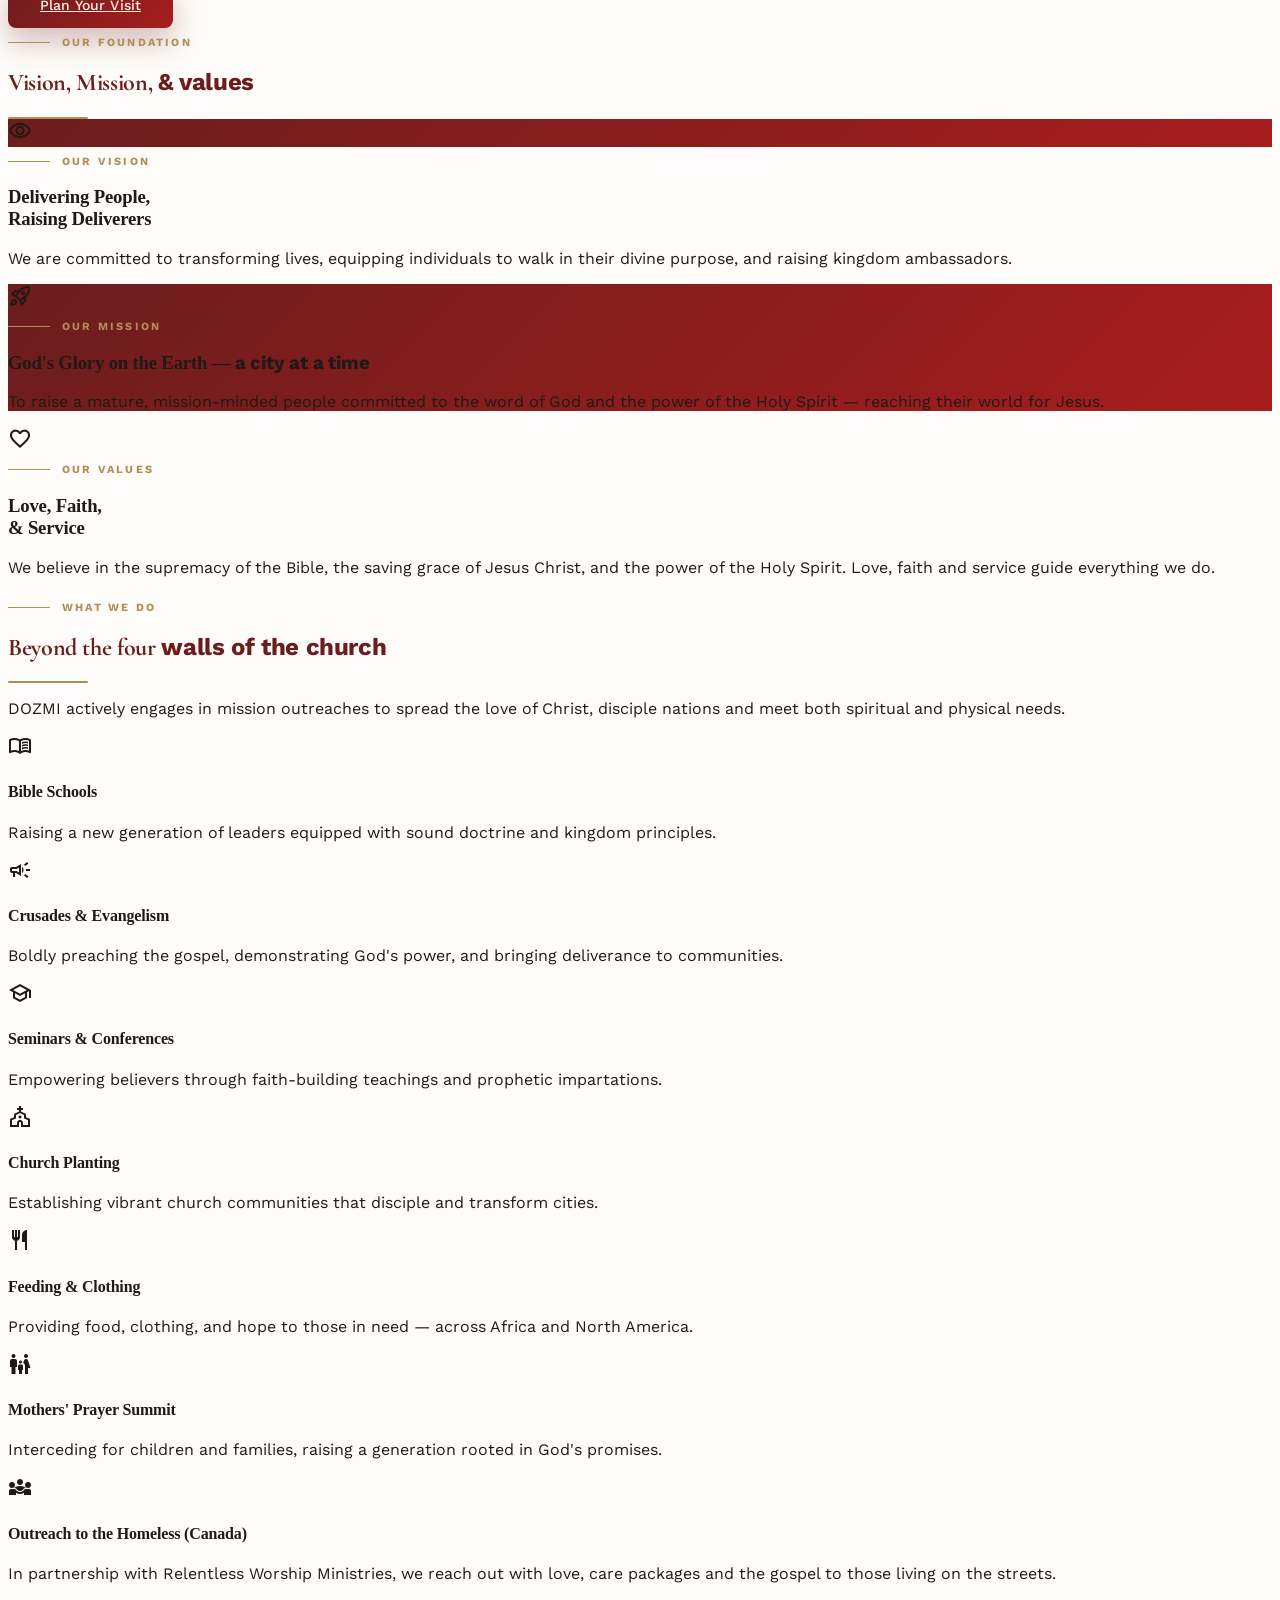
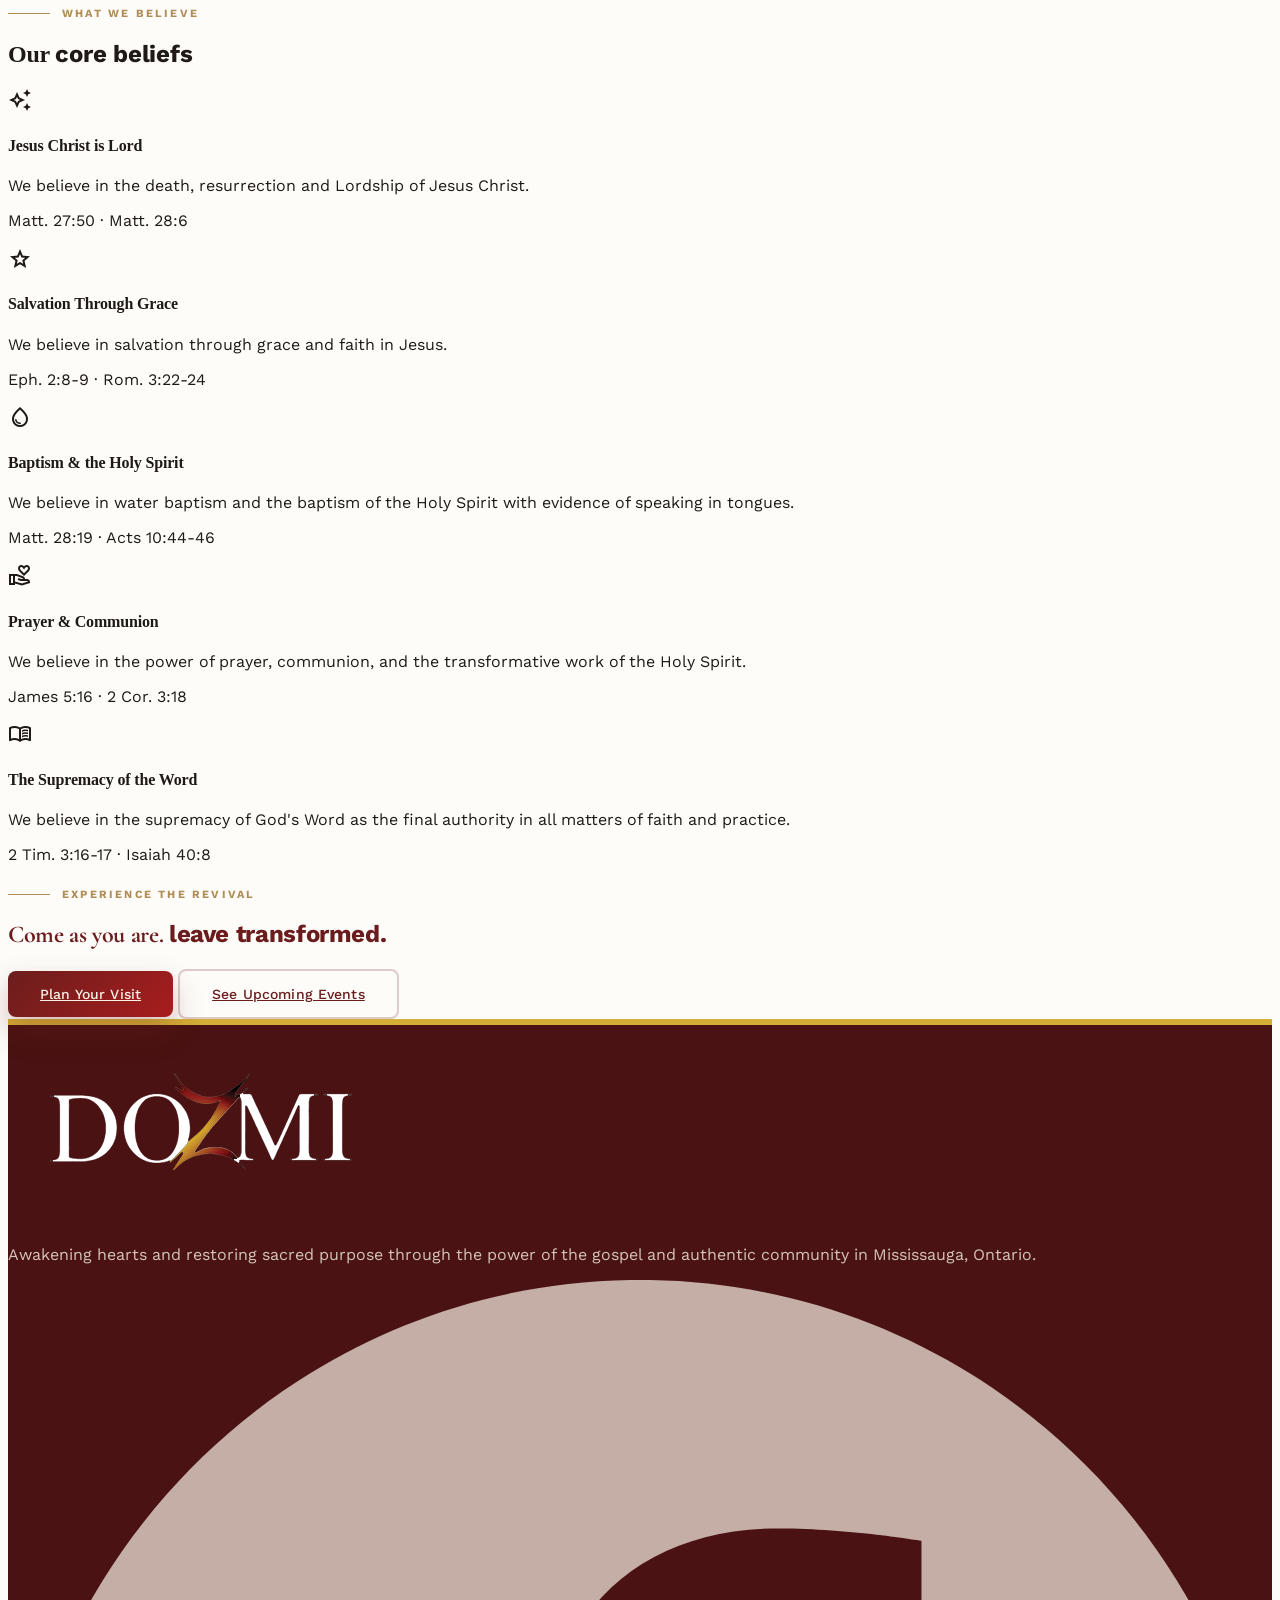
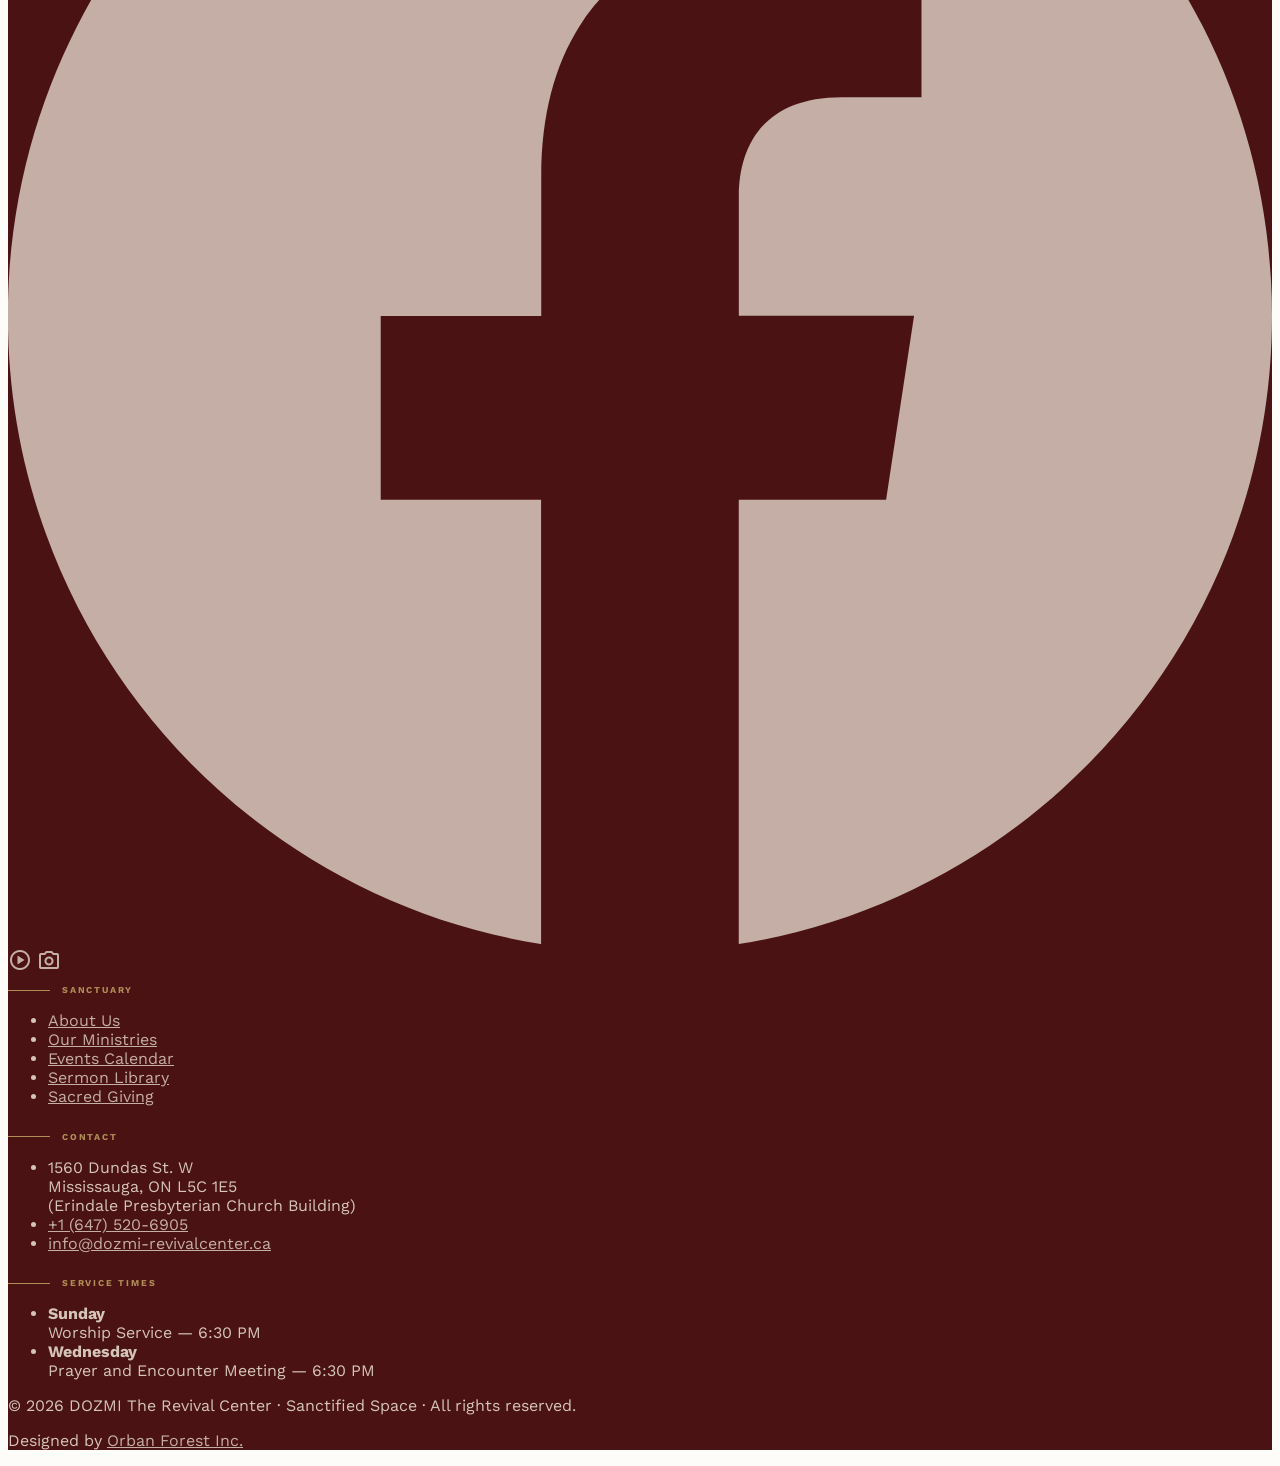
==== commit 917dcf4d: "Updated the calendar so it's consistent with actual church calendar. Goal is populating the DOZMI ch" ====
--- a/about.html
+++ b/about.html
@@ -588,8 +588,9 @@
           <div class="flex gap-3">
             <a
               href="https://www.facebook.com/dozmica"
+              aria-label="Facebook"
               class="w-11 h-11 rounded-full border border-secondary/30 flex items-center justify-center text-secondary-container hover:bg-secondary hover:text-on-secondary transition-all"
-              ><span class="material-symbols-outlined text-lg">public</span></a
+              ><svg xmlns="http://www.w3.org/2000/svg" viewBox="0 0 16 16" fill="currentColor" class="w-5 h-5" aria-hidden="true"><path d="M16 8.049c0-4.446-3.582-8.05-8-8.05C3.58 0-.002 3.603-.002 8.05c0 4.017 2.926 7.347 6.75 7.951v-5.625h-2.03V8.05H6.75V6.275c0-2.017 1.195-3.131 3.022-3.131.876 0 1.791.157 1.791.157v1.98h-1.009c-.993 0-1.303.621-1.303 1.258v1.51h2.218l-.354 2.326H9.25V16c3.824-.604 6.75-3.934 6.75-7.951z"/></svg></a
             >
             <a
               href="https://www.youtube.com/@dozmitherevivalcenter"
@@ -647,13 +648,13 @@
               <strong
                 class="not-italic text-secondary-container font-label text-xs uppercase tracking-widest"
                 >Sunday</strong
-              ><br />Worship — 6:30 PM
+              ><br />Worship Service — 6:30 PM
             </li>
             <li>
               <strong
                 class="not-italic text-secondary-container font-label text-xs uppercase tracking-widest"
                 >Wednesday</strong
-              ><br />Prayer — 6:30 PM
+              ><br />Prayer and Encounter Meeting — 6:30 PM
             </li>
           </ul>
         </div>
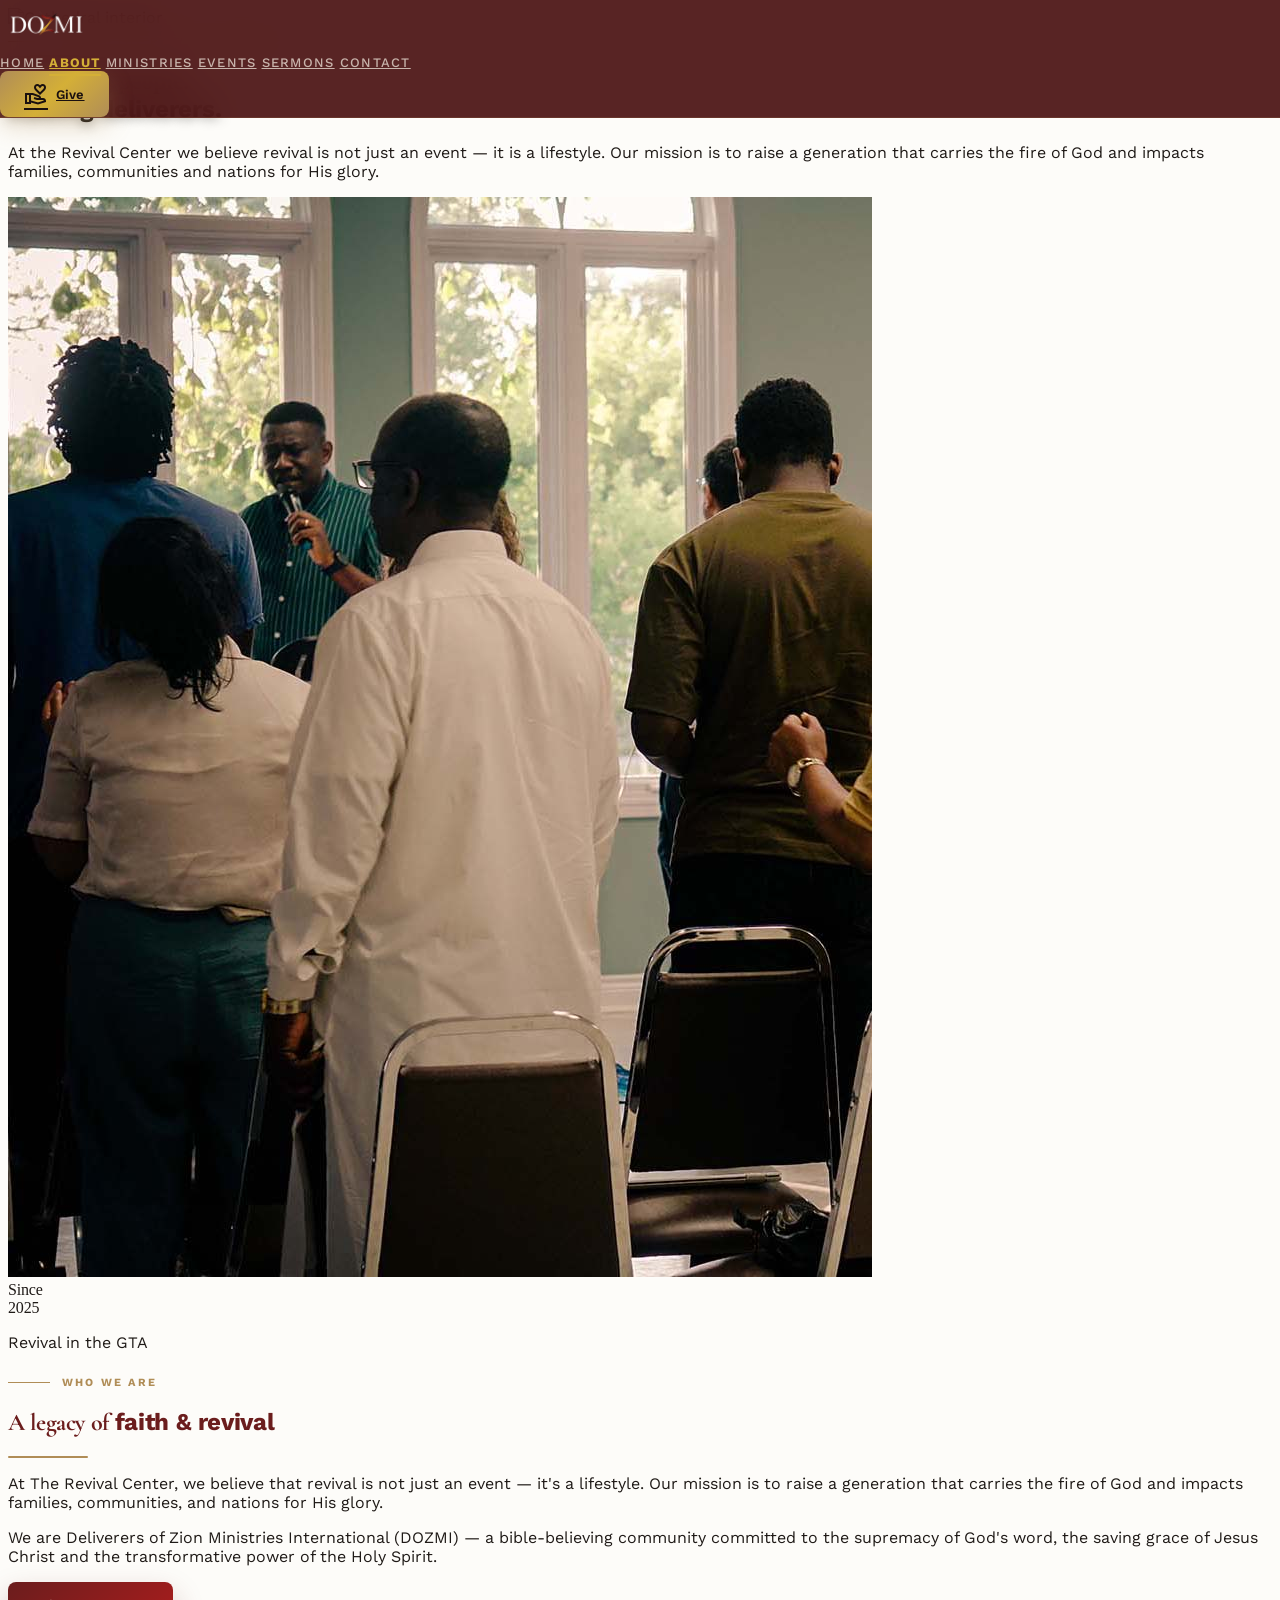
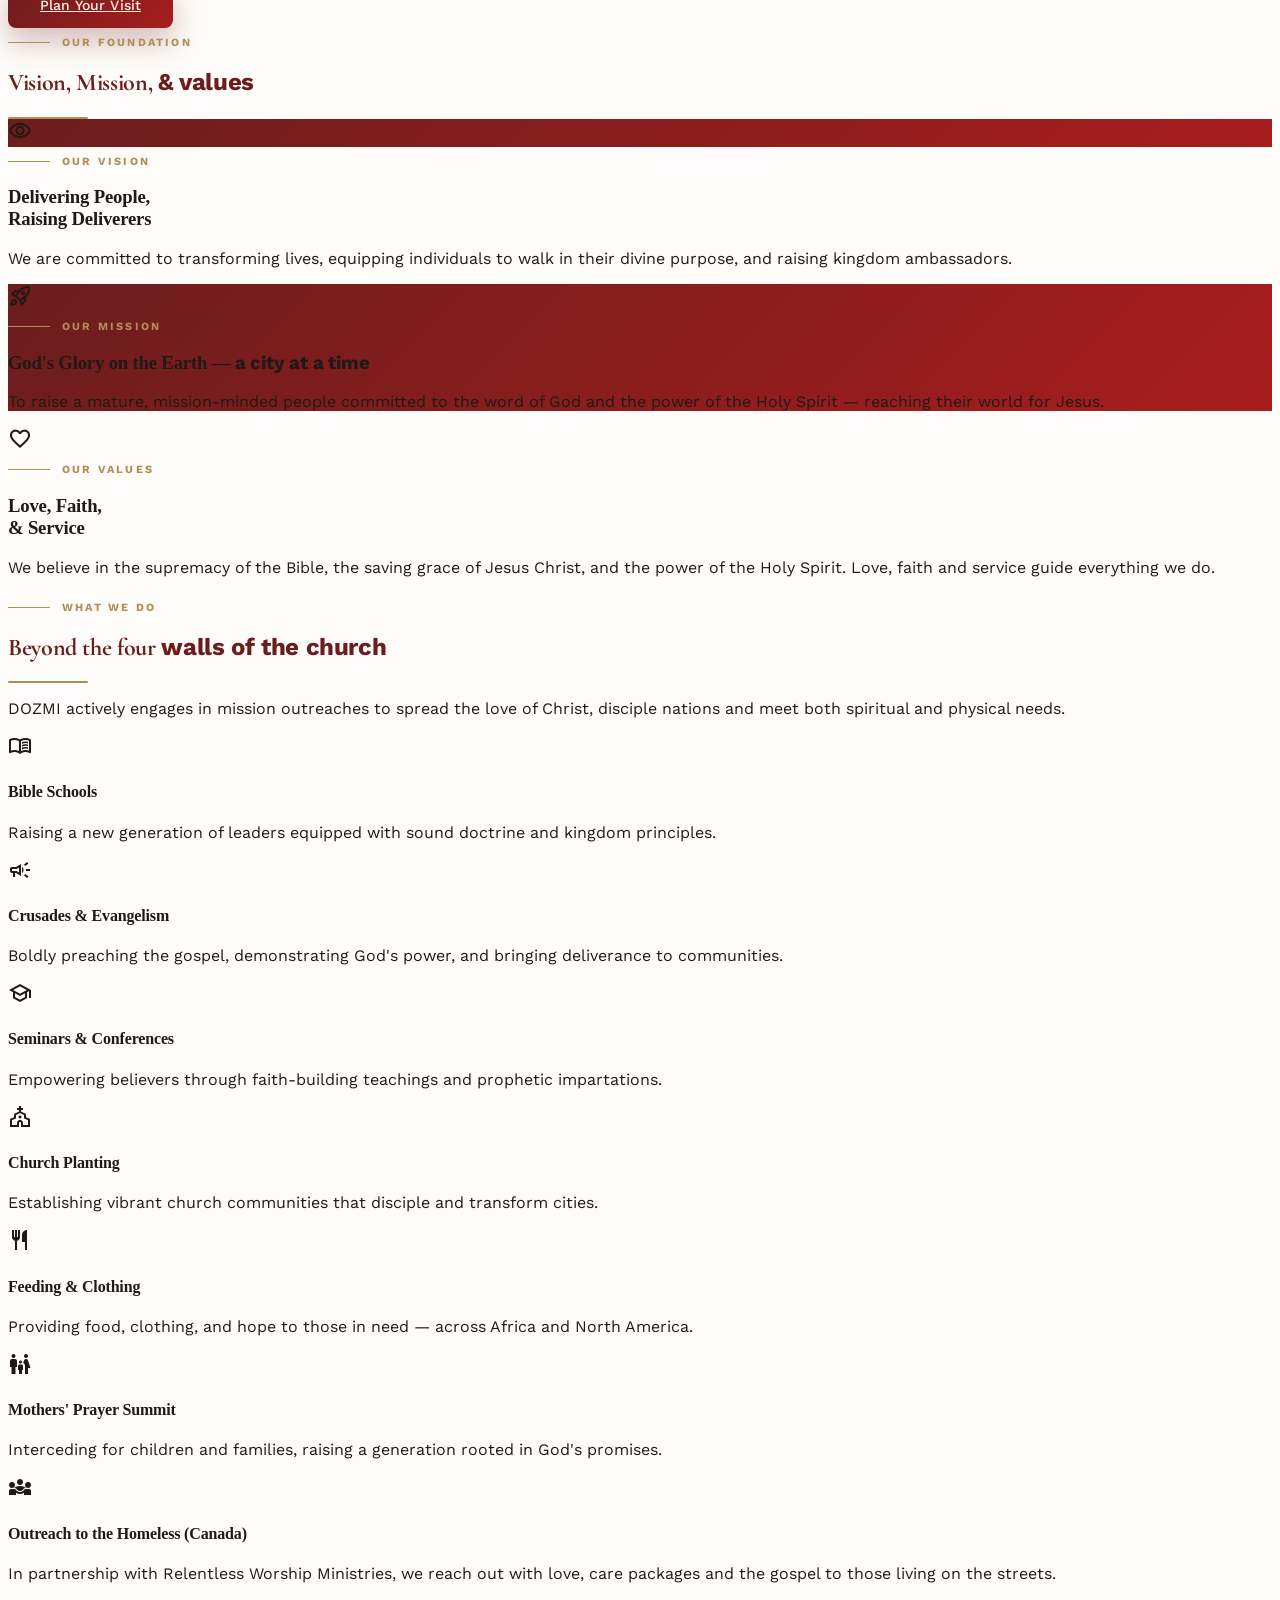
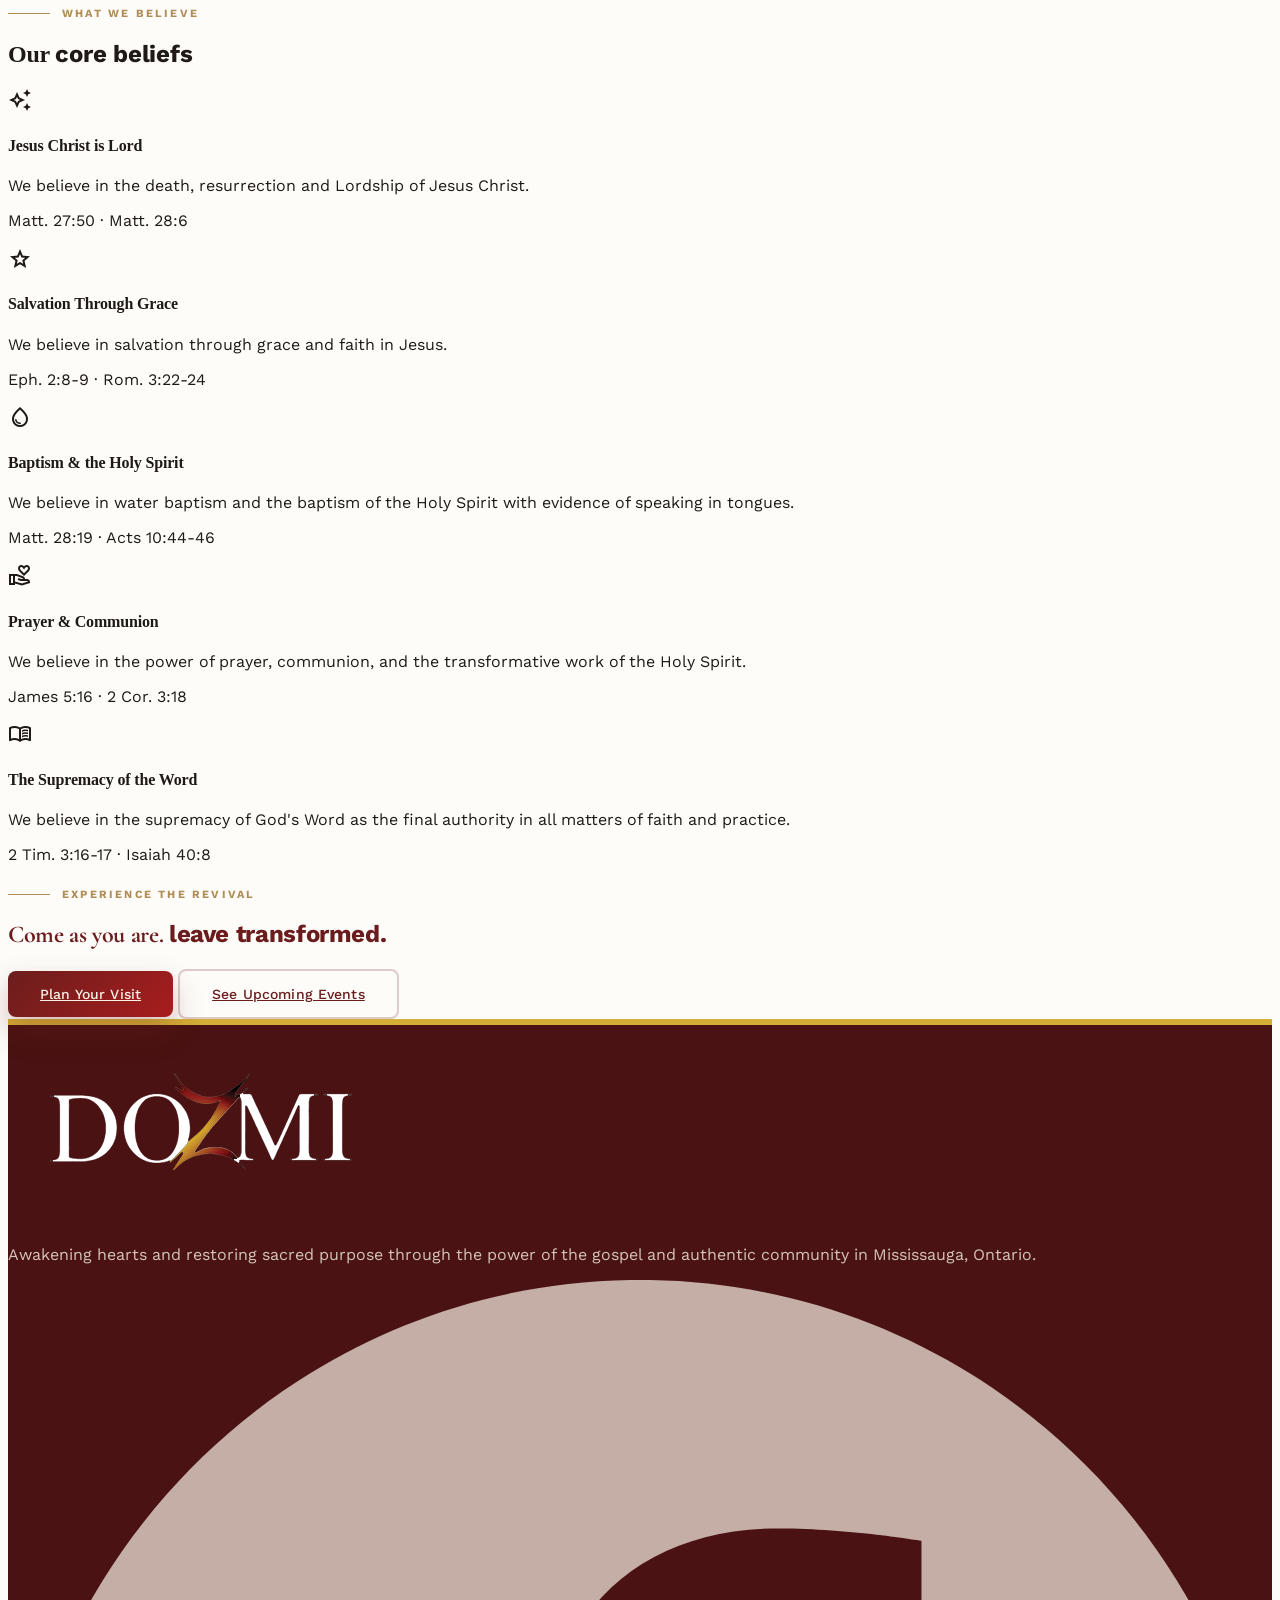
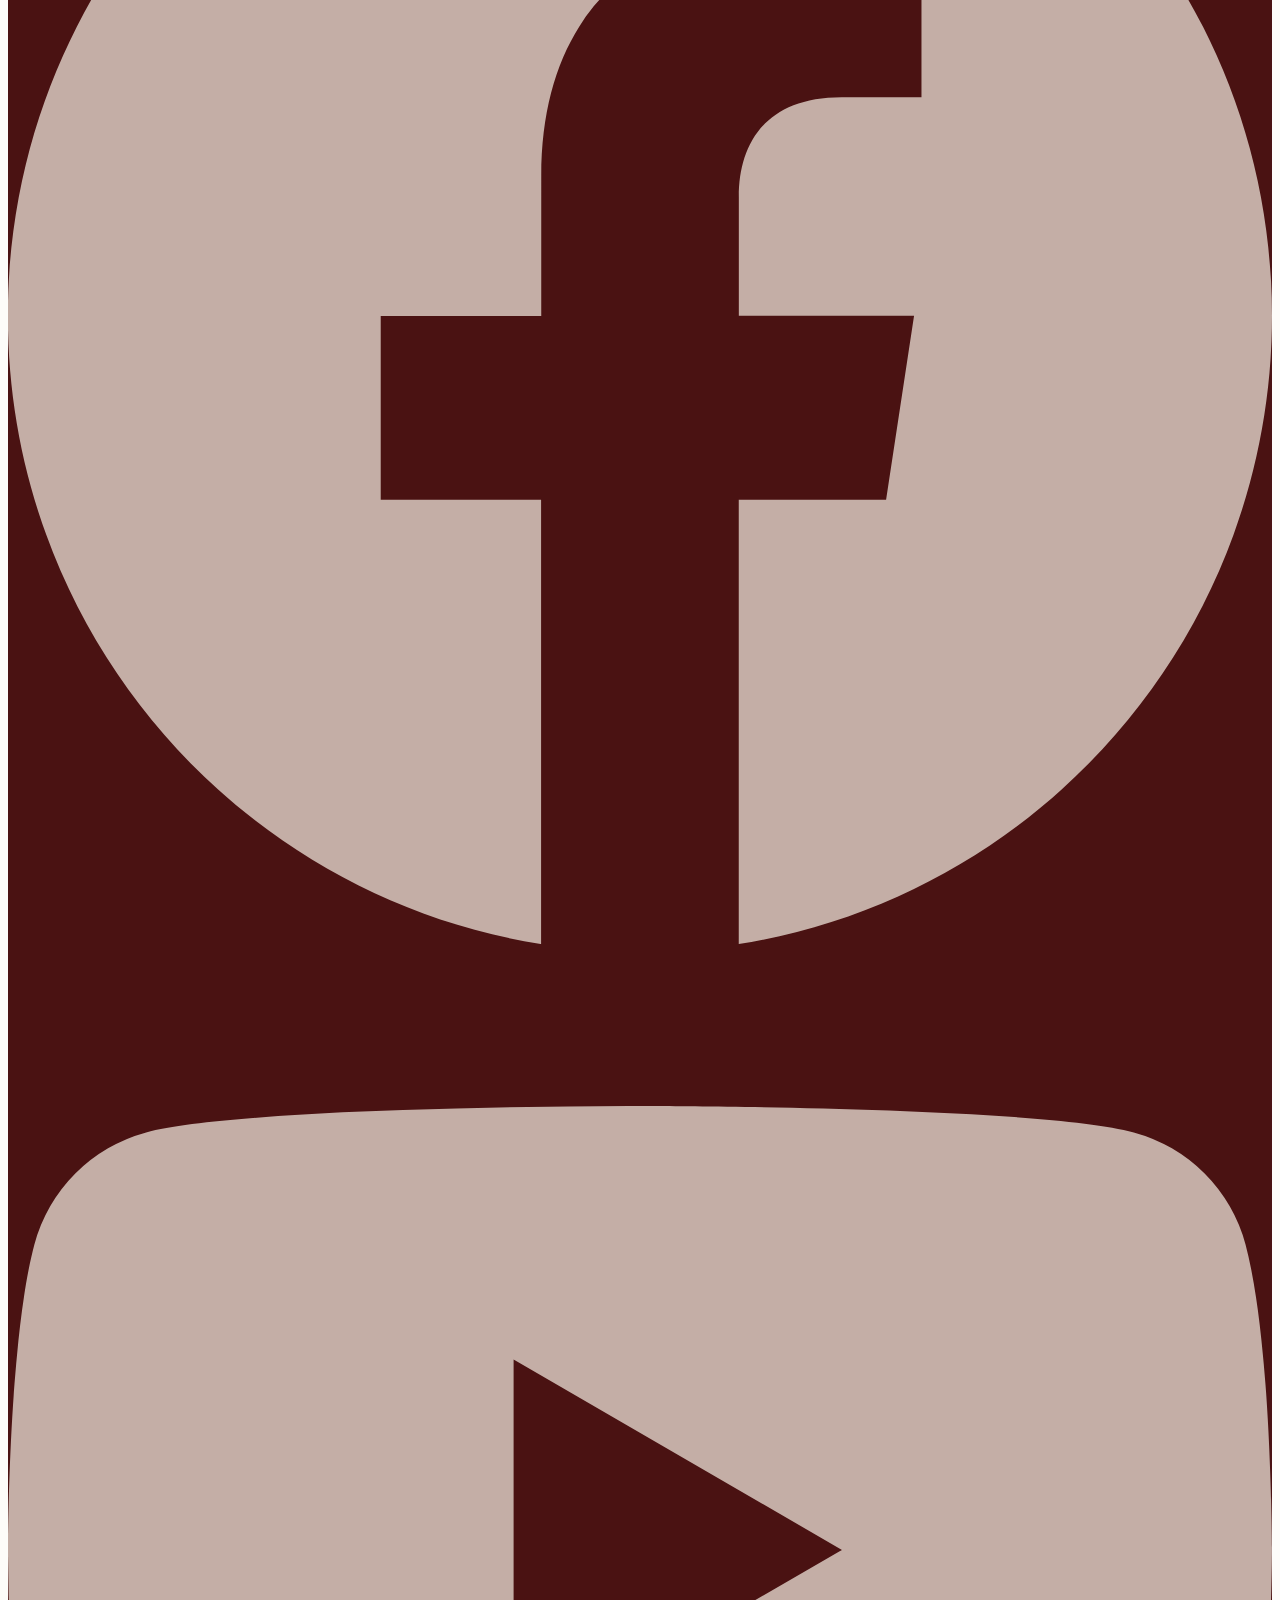
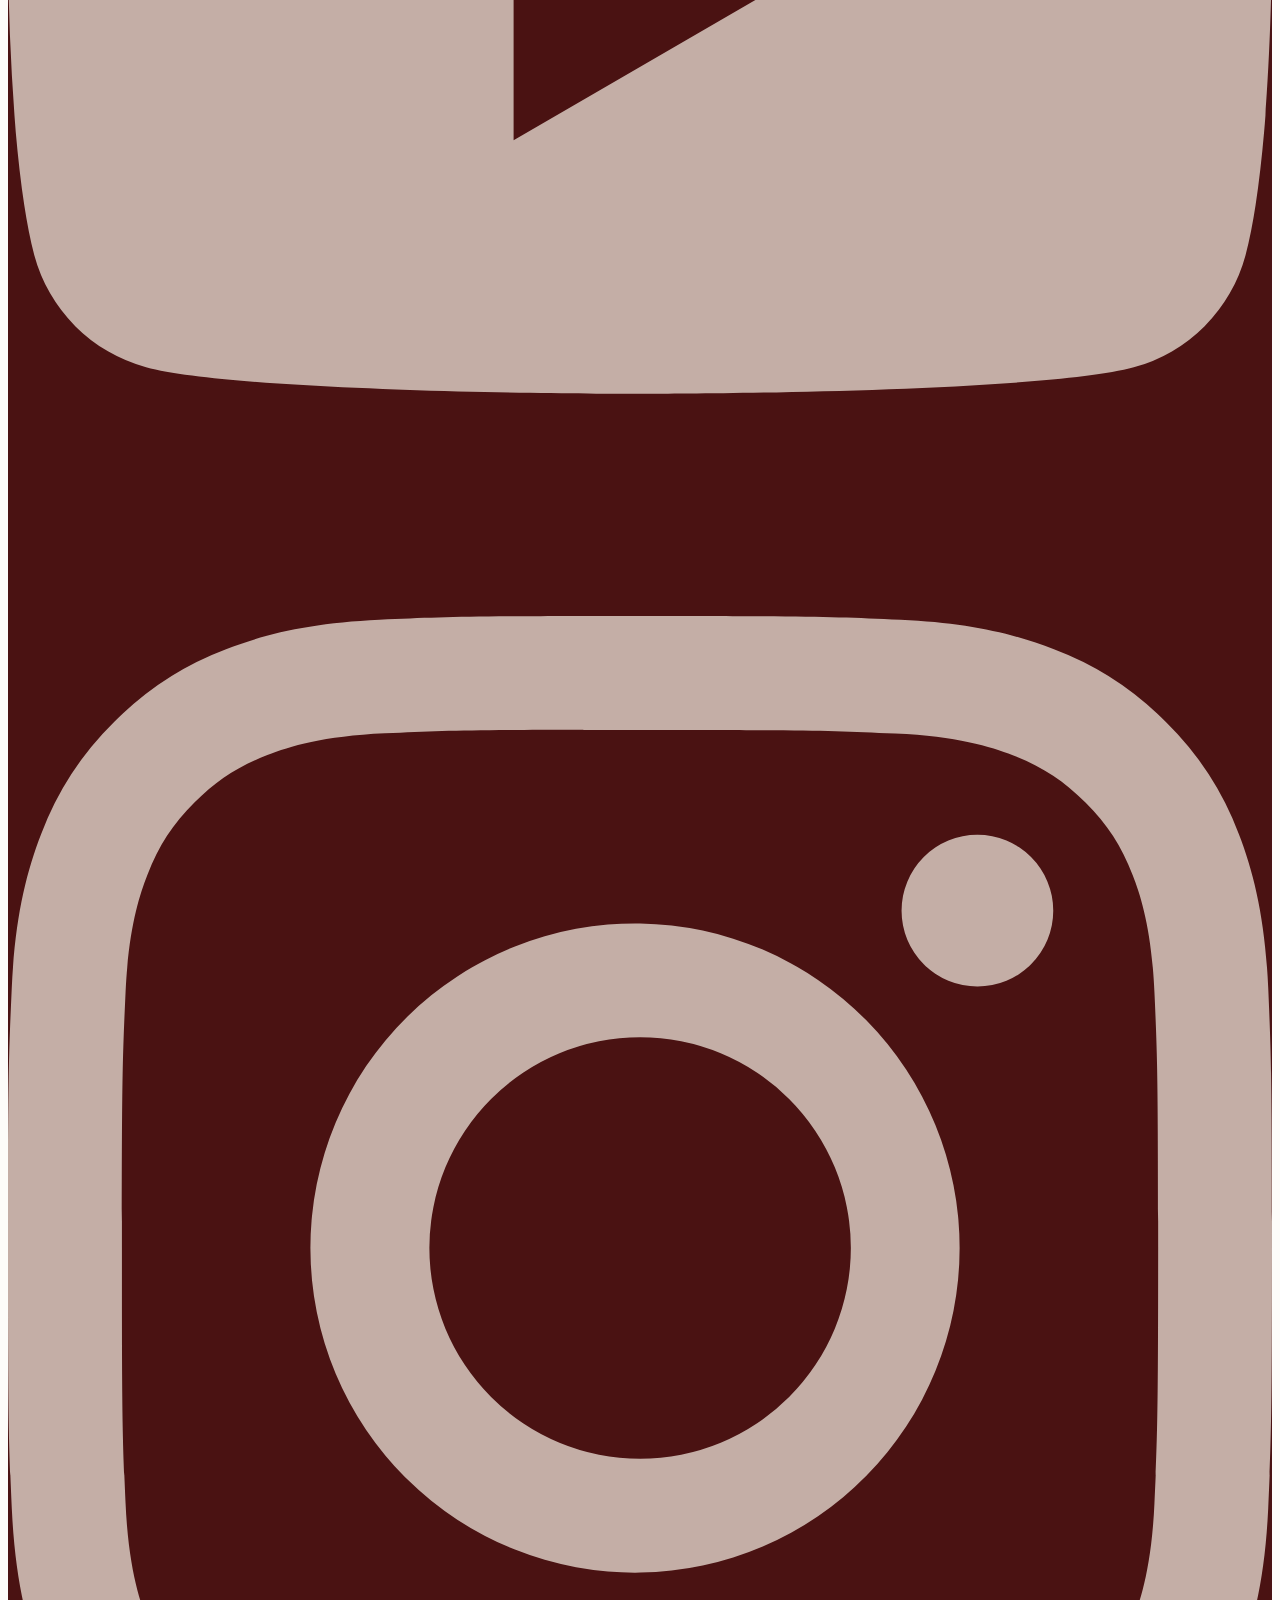
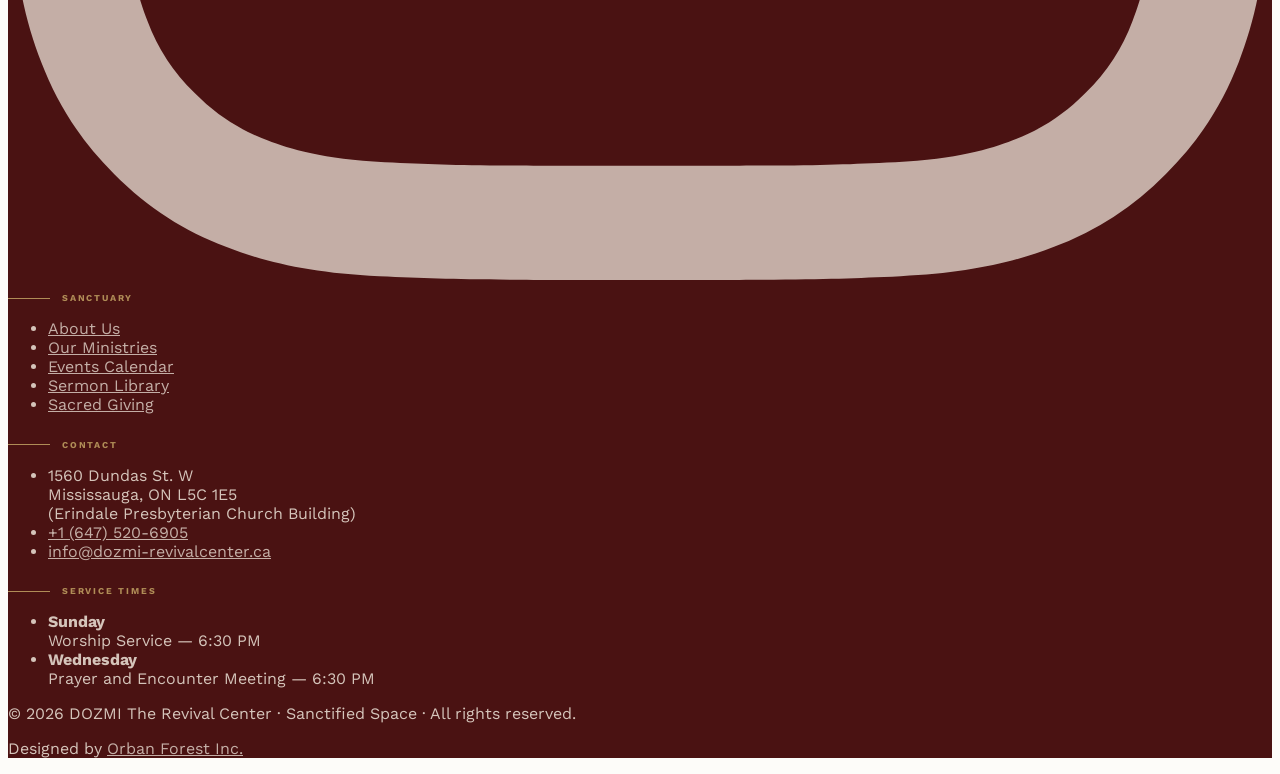
==== commit 3770af94: "Corrected the icons on the footer and implemented local storage fallback finished wiring a localStor" ====
--- a/about.html
+++ b/about.html
@@ -594,17 +594,15 @@
             >
             <a
               href="https://www.youtube.com/@dozmitherevivalcenter"
+              aria-label="YouTube"
               class="w-11 h-11 rounded-full border border-secondary/30 flex items-center justify-center text-secondary-container hover:bg-secondary hover:text-on-secondary transition-all"
-              ><span class="material-symbols-outlined text-lg"
-                >play_circle</span
-              ></a
+              ><svg xmlns="http://www.w3.org/2000/svg" viewBox="0 0 16 16" fill="currentColor" class="w-5 h-5" aria-hidden="true"><path d="M8.051 1.999h.089c.822.003 4.987.033 6.11.335a2.01 2.01 0 0 1 1.415 1.42c.101.38.172.883.22 1.402l.01.104.022.26.008.104c.065.914.073 1.77.074 1.957v.075c-.001.194-.01 1.108-.082 2.06l-.008.105-.009.104c-.05.572-.124 1.14-.235 1.558a2.01 2.01 0 0 1-1.415 1.42c-1.16.312-5.569.334-6.18.335h-.142c-.309 0-1.587-.006-2.927-.052l-.17-.006-.087-.004-.171-.007-.171-.007c-1.11-.049-2.167-.128-2.654-.26a2.01 2.01 0 0 1-1.415-1.419c-.111-.417-.185-.986-.235-1.558L.09 9.82l-.008-.104A31.4 31.4 0 0 1 0 7.68v-.123c.002-.215.01-.958.064-1.778l.007-.103.003-.052.008-.104.022-.26.01-.104c.048-.519.119-1.023.22-1.402a2.01 2.01 0 0 1 1.415-1.42c.487-.13 1.544-.21 2.654-.26l.17-.007.172-.006.086-.003.171-.007A99.788 99.788 0 0 1 7.858 2h.193zM6.4 5.209v4.818l4.157-2.408L6.4 5.209z"/></svg></a
             >
             <a
               href="https://www.instagram.com/dozmi.therevivalcenter/"
+              aria-label="Instagram"
               class="w-11 h-11 rounded-full border border-secondary/30 flex items-center justify-center text-secondary-container hover:bg-secondary hover:text-on-secondary transition-all"
-              ><span class="material-symbols-outlined text-lg"
-                >photo_camera</span
-              ></a
+              ><svg xmlns="http://www.w3.org/2000/svg" viewBox="0 0 16 16" fill="currentColor" class="w-5 h-5" aria-hidden="true"><path d="M8 0C5.829 0 5.556.01 4.703.048 3.85.088 3.269.222 2.76.42a3.917 3.917 0 0 0-1.417.923A3.927 3.927 0 0 0 .42 2.76C.222 3.268.087 3.85.048 4.7.01 5.555 0 5.827 0 8.001c0 2.172.01 2.444.048 3.297.04.852.174 1.433.372 1.942.205.526.478.972.923 1.417.444.445.89.719 1.416.923.51.198 1.09.333 1.942.372C5.555 15.99 5.827 16 8 16s2.444-.01 3.298-.048c.851-.04 1.434-.174 1.943-.372a3.916 3.916 0 0 0 1.416-.923c.445-.445.718-.891.923-1.417.197-.509.332-1.09.372-1.942C15.99 10.445 16 10.173 16 8s-.01-2.445-.048-3.299c-.04-.851-.175-1.433-.372-1.941a3.926 3.926 0 0 0-.923-1.417A3.911 3.911 0 0 0 13.24.42c-.51-.198-1.092-.333-1.943-.372C10.443.01 10.172 0 7.998 0h.003zm-.717 1.442h.718c2.136 0 2.389.007 3.232.046.78.035 1.204.166 1.486.275.373.145.64.319.92.599.28.28.453.546.598.92.11.281.24.705.275 1.485.039.843.047 1.096.047 3.231s-.008 2.389-.047 3.232c-.035.78-.166 1.203-.275 1.485a2.47 2.47 0 0 1-.599.919c-.28.28-.546.453-.92.598-.28.11-.704.24-1.485.276-.843.038-1.096.047-3.232.047s-2.39-.009-3.233-.047c-.78-.036-1.203-.166-1.485-.276a2.478 2.478 0 0 1-.92-.598 2.48 2.48 0 0 1-.6-.92c-.109-.281-.24-.705-.275-1.485-.038-.843-.046-1.096-.046-3.233 0-2.136.008-2.388.046-3.231.036-.78.166-1.204.276-1.486.145-.373.319-.64.599-.92.28-.28.546-.453.92-.598.282-.11.705-.24 1.485-.276.738-.034 1.024-.044 2.515-.045v.002zm4.988 1.328a.96.96 0 1 0 0 1.92.96.96 0 0 0 0-1.92zm-4.27 1.122a4.109 4.109 0 1 0 0 8.217 4.109 4.109 0 0 0 0-8.217zm0 1.441a2.667 2.667 0 1 1 0 5.334 2.667 2.667 0 0 1 0-5.334z"/></svg></a
             >
           </div>
         </div>
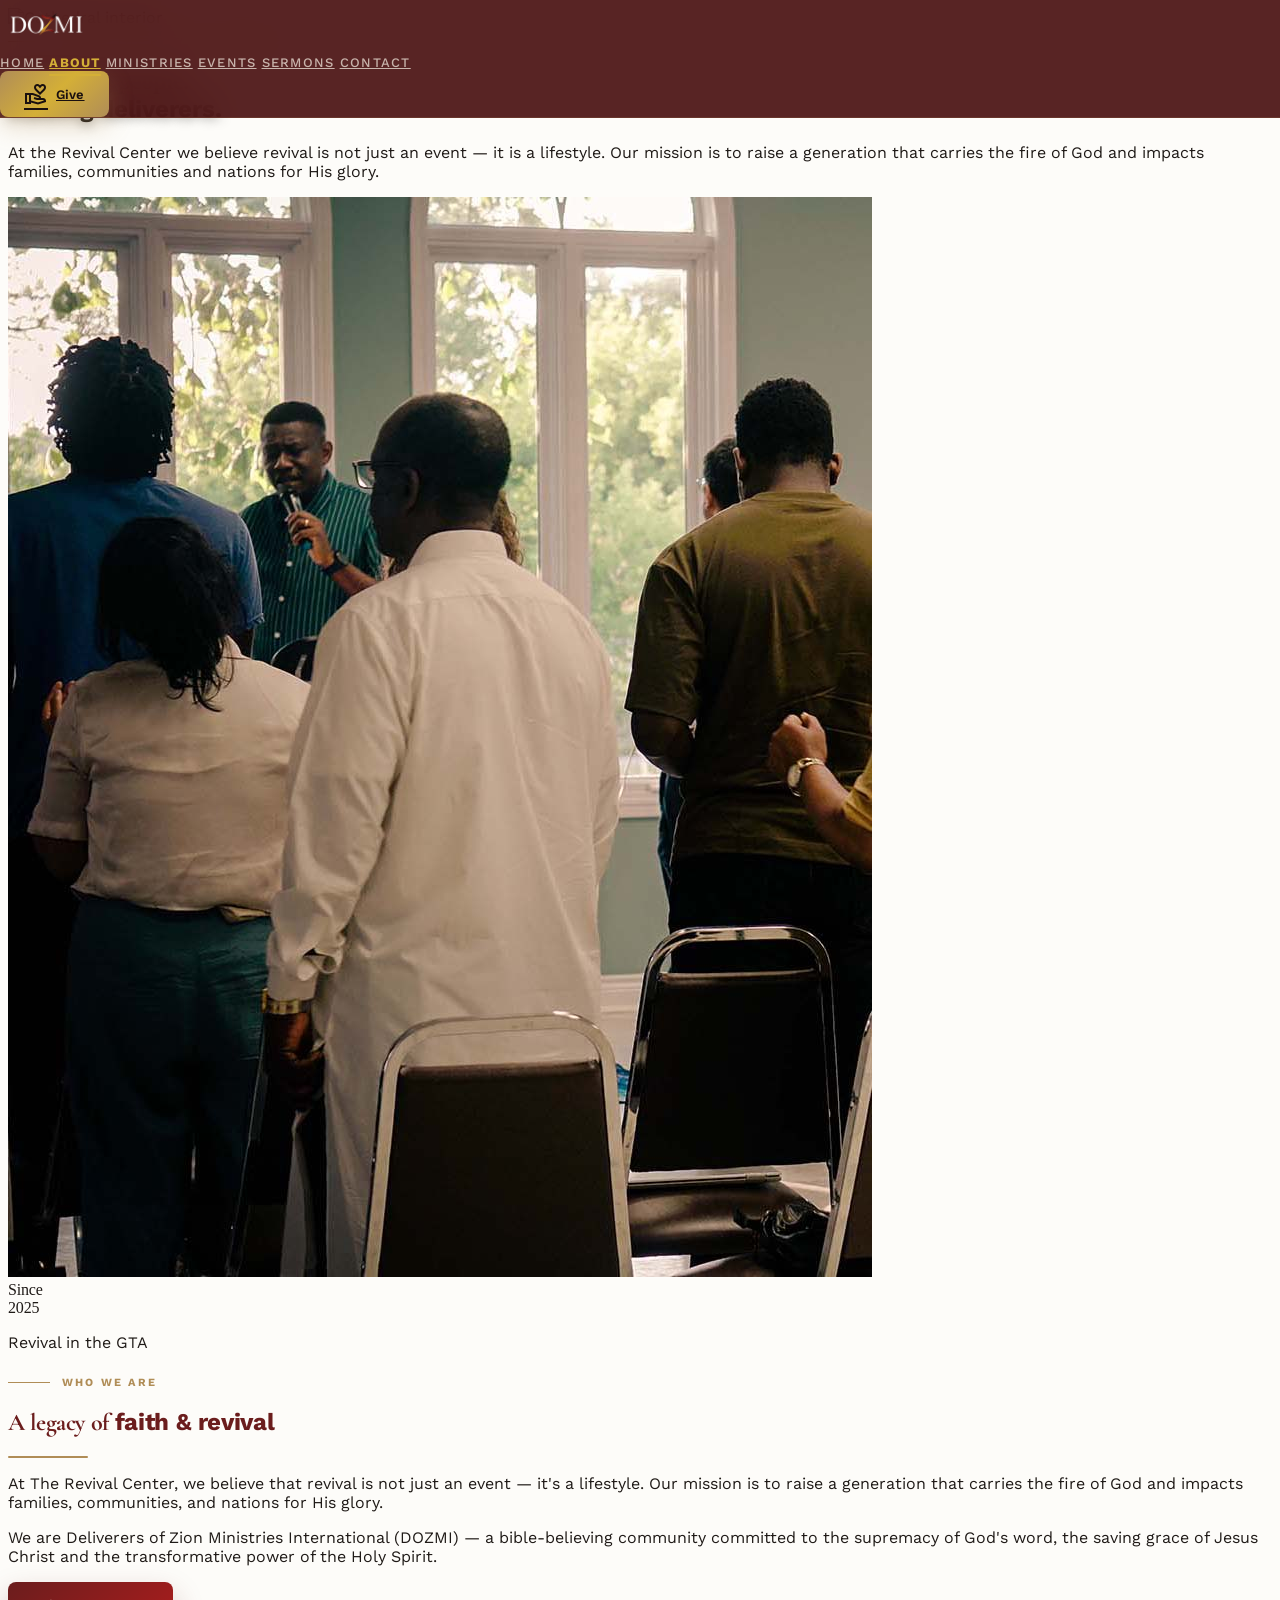
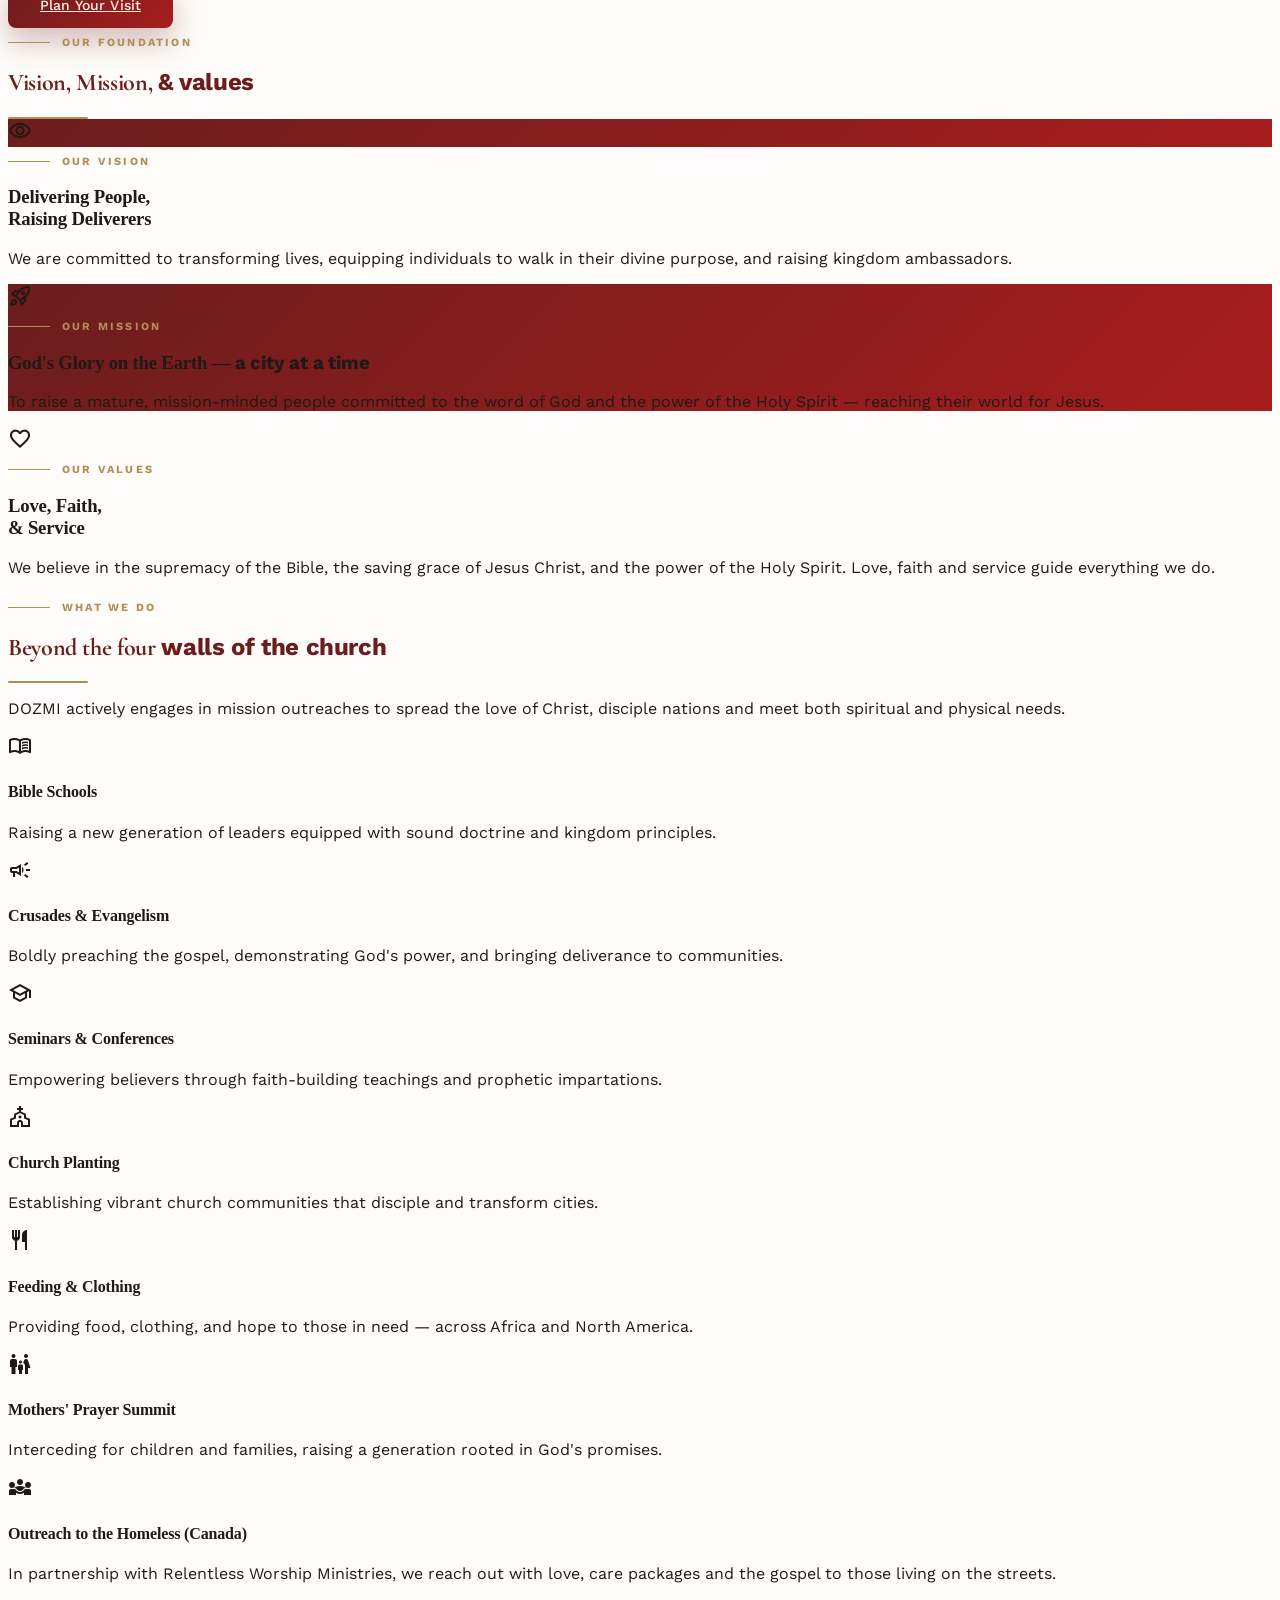
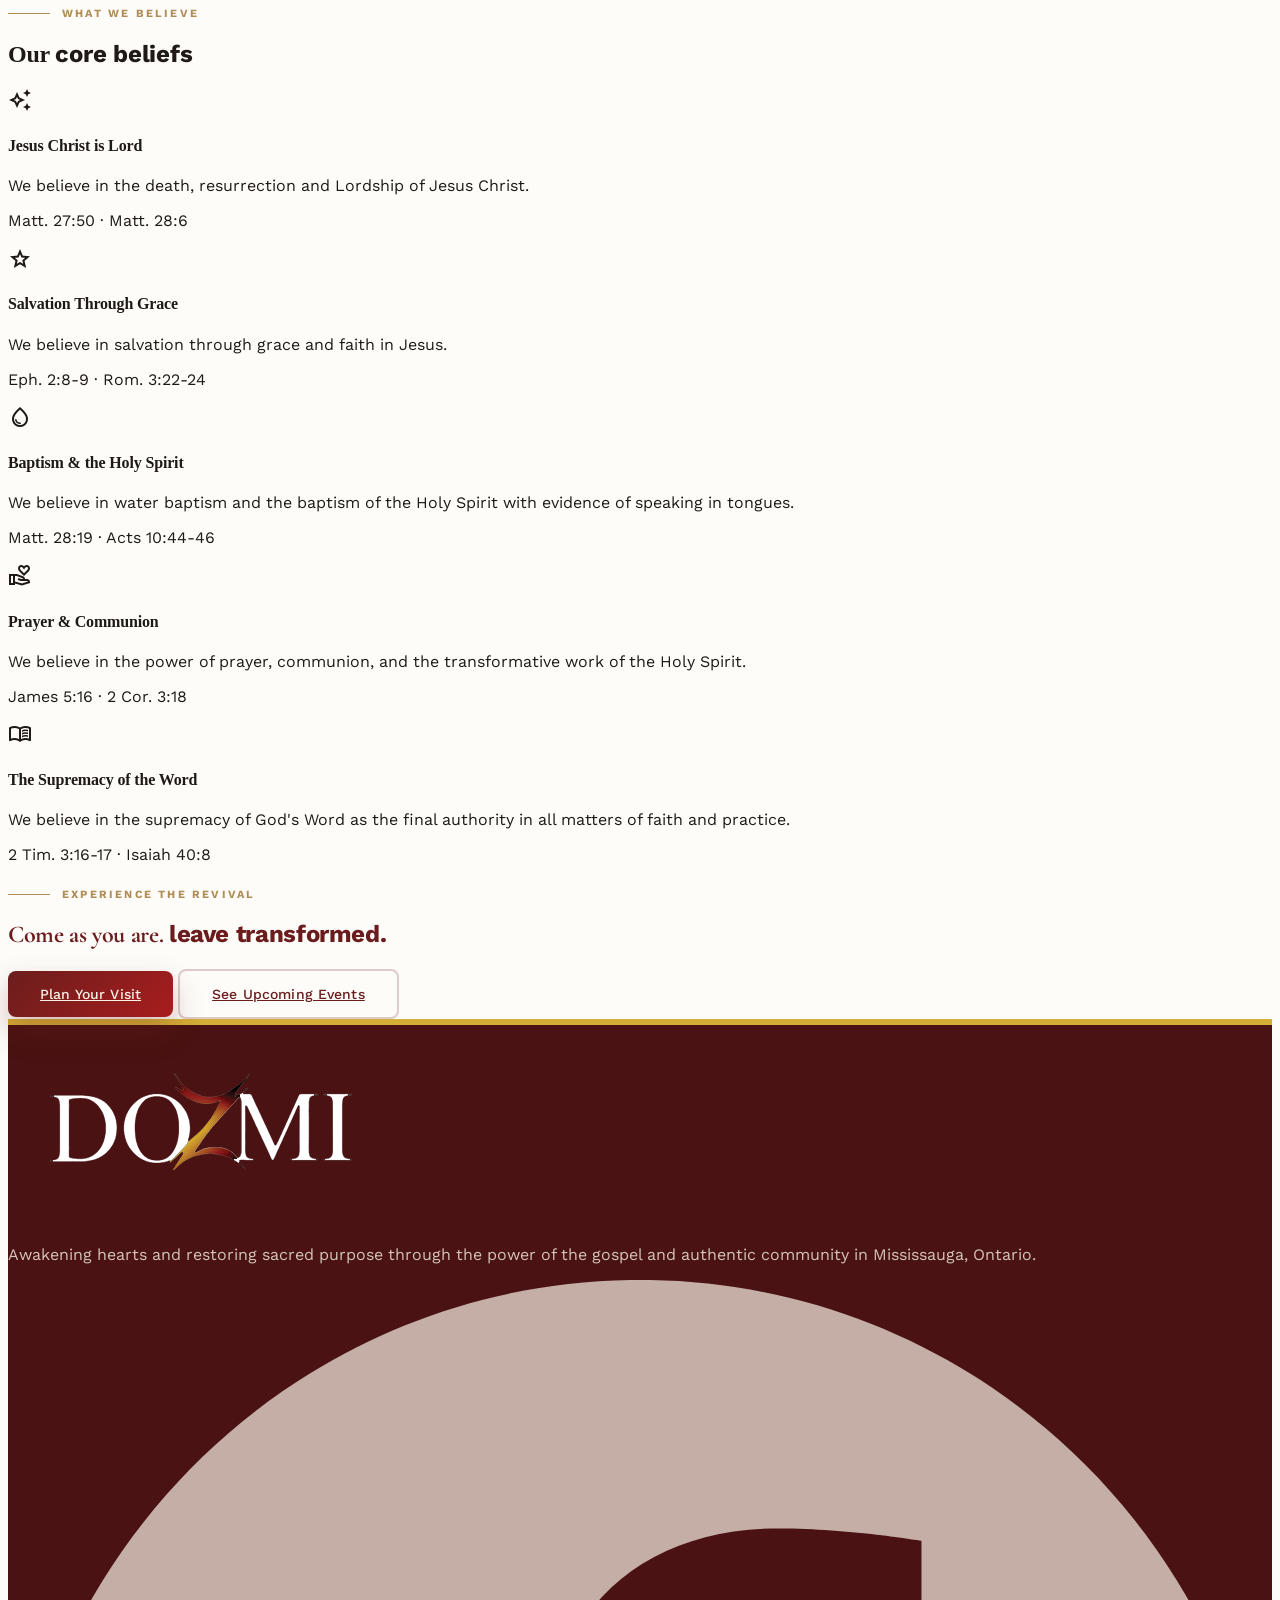
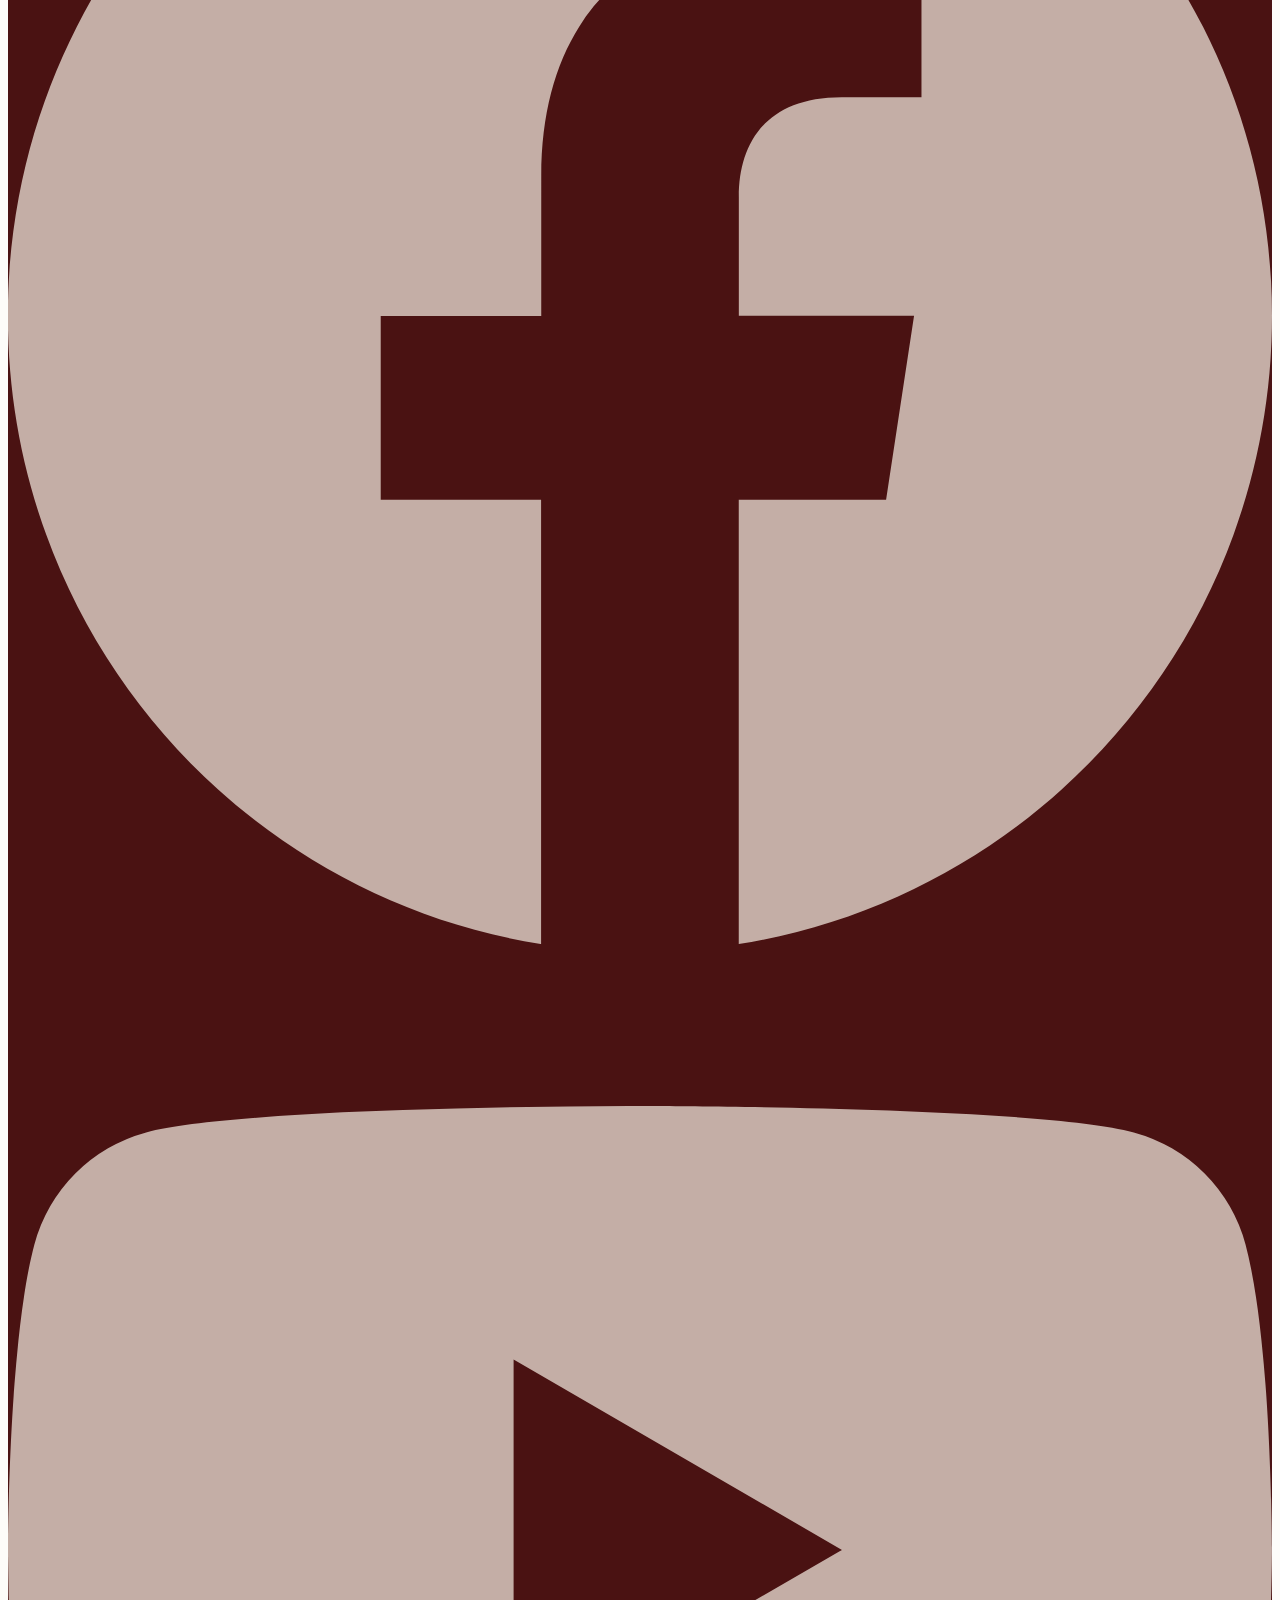
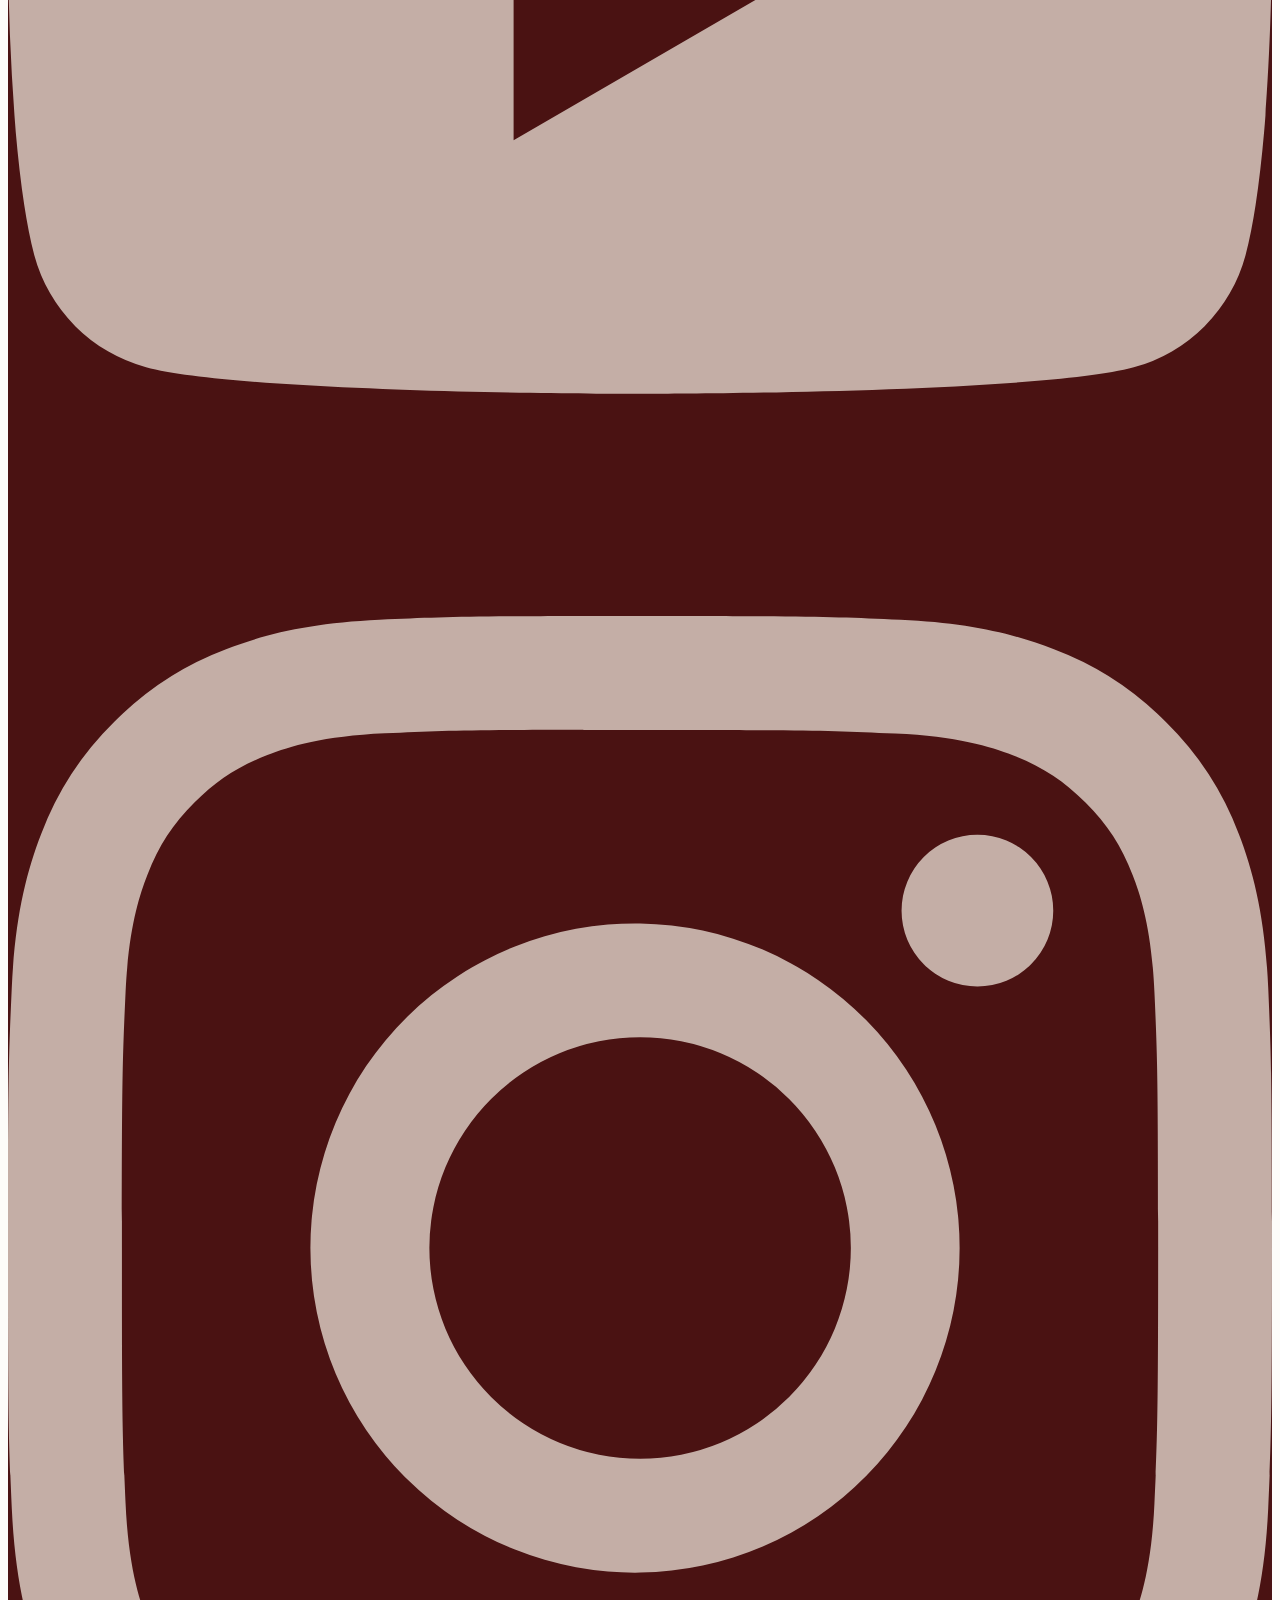
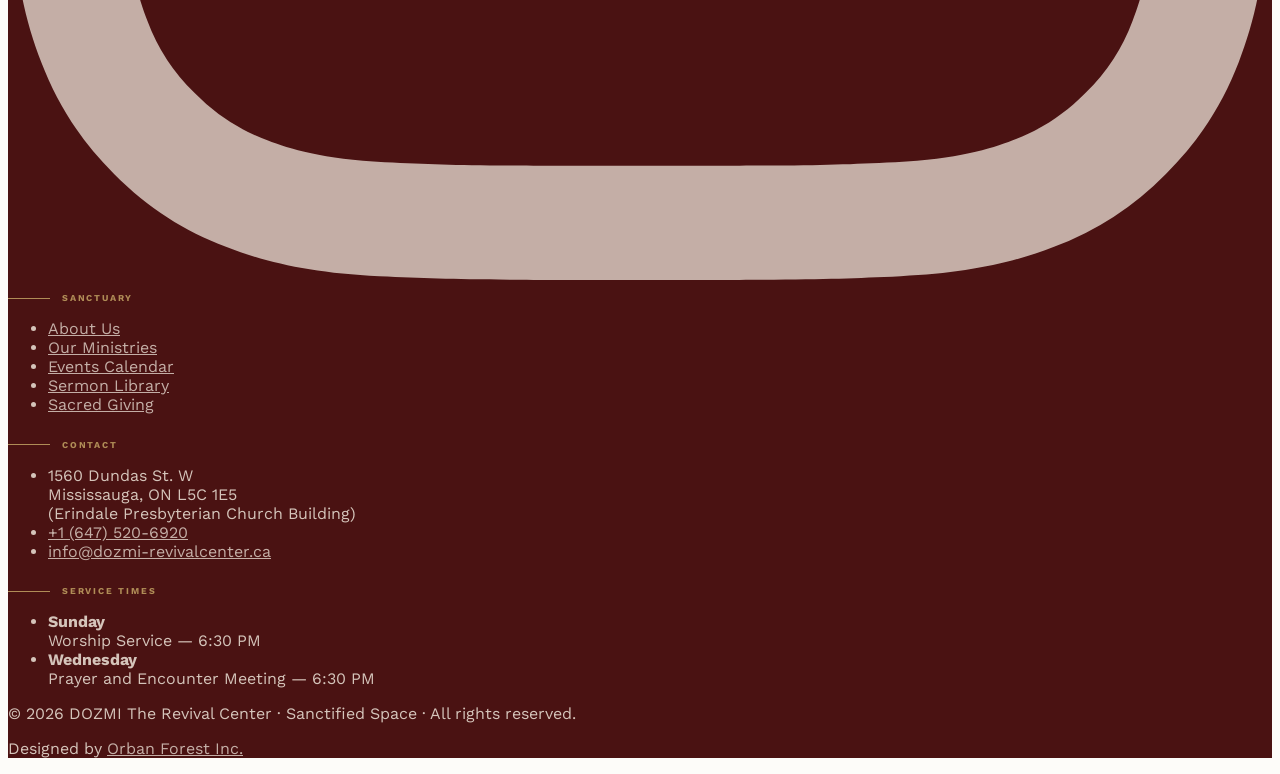
==== commit 1009566a: "Added foundations course, updated contact number" ====
--- a/about.html
+++ b/about.html
@@ -1,681 +1,810 @@
-<!doctype html>
-<html lang="en" class="scroll-smooth">
-  <head>
-    <meta charset="UTF-8" />
-    <meta name="viewport" content="width=device-width, initial-scale=1.0" />
-    <title>About · DOZMI The Revival Center</title>
-    <meta
-      name="description"
-      content="Delivering people, raising deliverers. Learn the story, vision, mission and beliefs of DOZMI The Revival Center in Mississauga, ON."
-    />
-    <link rel="icon" href="assets/img/dozmi-logo-favicon.jpg" />
-    <link
-      href="https://fonts.googleapis.com/css2?family=Cormorant+Garamond:ital,wght@0,300;0,400;0,500;0,600;0,700;1,300;1,400;1,500;1,600;1,700&family=Work+Sans:ital,wght@0,300;0,400;0,500;0,600;0,700;0,800;0,900;1,400;1,500;1,600&family=Material+Symbols+Outlined:wght,FILL@100..700,0..1&display=swap"
-      rel="stylesheet"
-    />
-    <script src="https://cdn.tailwindcss.com?plugins=forms,container-queries"></script>
-    <script src="assets/js/tw-config.js"></script>
-    <link rel="stylesheet" href="assets/css/regal.css" />
-  </head>
-  <body>
-    <header class="site-header">
-      <div
-        class="max-w-7xl mx-auto px-6 lg:px-10 h-20 flex items-center justify-between"
-      >
-        <a href="index.html">
-          <img
-            src="assets/img/dozmi-logo-light.png"
-            alt="DOZMI The Revival Center"
-            class="header-logo"
-          />
-        </a>
-        <nav class="desktop-nav flex items-center gap-10">
-          <a href="index.html" class="nav-link">Home</a>
-          <a href="about.html" class="nav-link is-active">About</a>
-          <a href="ministries.html" class="nav-link">Ministries</a>
-          <a href="events.html" class="nav-link">Events</a>
-          <a href="sermons.html" class="nav-link">Sermons</a>
-          <a href="contact.html" class="nav-link">Contact</a>
-        </nav>
-        <div class="flex items-center gap-3">
-          <a href="give.html" class="btn-gold hidden sm:inline-flex">
-            <span class="material-symbols-outlined text-base"
-              >volunteer_activism</span
-            >Give
-          </a>
-          <button
-            class="mobile-toggle w-11 h-11 rounded-full border border-secondary/30 flex items-center justify-center text-on-primary"
-            data-mobile-toggle
-            aria-label="Open menu"
-          >
-            <span class="material-symbols-outlined">menu</span>
-          </button>
-        </div>
-      </div>
-    </header>
-
-    <div class="mobile-menu" data-mobile-menu>
-      <button class="mobile-close" data-mobile-close>
-        <span class="material-symbols-outlined" style="font-size: 32px"
-          >close</span
-        >
-      </button>
-      <a href="index.html">Home</a><a href="about.html">About</a
-      ><a href="ministries.html">Ministries</a><a href="events.html">Events</a
-      ><a href="sermons.html">Sermons</a><a href="give.html">Give</a
-      ><a href="contact.html">Contact</a>
-    </div>
-
-    <main>
-      <!-- Hero -->
-      <section
-        class="relative min-h-[70vh] flex items-center pt-32 pb-20 overflow-hidden"
-      >
-        <div class="absolute inset-0">
-          <img
-            src="https://images.unsplash.com/photo-1508931933053-f71a85019dee?auto=format&fit=crop&w=2400&q=80"
-            alt="Cathedral interior"
-            class="w-full h-full object-cover"
-          />
-          <div class="absolute inset-0 sanctuary-overlay"></div>
-        </div>
-        <div
-          class="relative z-10 max-w-7xl mx-auto px-6 lg:px-10 w-full grid grid-cols-1 md:grid-cols-12 gap-10 items-center"
-        >
-          <div class="md:col-span-8 text-on-primary fade-up">
-            <div class="eyebrow text-secondary-container">
-              About the Revival Center
-            </div>
-            <h1
-              class="font-headline text-5xl md:text-7xl leading-[1] font-black mt-8 text-shadow-regal uppercase"
-            >
-              Delivering people. <br />
-              <span
-                class="italic font-body font-normal lowercase text-secondary-container"
-                >Raising deliverers.</span
-              >
-            </h1>
-            <p
-              class="mt-10 max-w-2xl text-lg italic text-on-primary/80 leading-relaxed"
-            >
-              At the Revival Center we believe revival is not just an event — it
-              is a lifestyle. Our mission is to raise a generation that carries
-              the fire of God and impacts families, communities and nations for
-              His glory.
-            </p>
-          </div>
-        </div>
-      </section>
-
-      <!-- Who we are -->
-      <section class="py-32 bg-background">
-        <div
-          class="max-w-7xl mx-auto px-6 lg:px-10 grid md:grid-cols-12 gap-16 items-center"
-        >
-          <div class="md:col-span-5 relative">
-            <div
-              class="relative aspect-[4/5] rounded-3xl overflow-hidden shadow-regal border-[10px] border-white"
-            >
-              <img
-                src="assets/img/congregation_worship.jpg"
-                alt="Congregation in worship"
-                class="w-full h-full object-cover"
-              />
-            </div>
-            <div
-              class="absolute -top-6 -right-6 w-40 h-40 rounded-3xl velvet-gradient -z-10"
-            ></div>
-            <div
-              class="absolute -bottom-8 -left-8 bg-secondary-container text-on-secondary p-6 rounded-2xl shadow-regal max-w-[220px]"
-            >
-              <div class="font-headline text-4xl font-black">
-                Since<br />2025
-              </div>
-              <p
-                class="text-xs mt-2 uppercase tracking-widest font-label font-bold"
-              >
-                Revival in the GTA
-              </p>
-            </div>
-          </div>
-
-          <div class="md:col-span-7">
-            <div class="eyebrow">Who We Are</div>
-            <h2 class="section-title text-5xl md:text-6xl mt-6">
-              A legacy of
-              <span
-                class="italic font-body font-normal lowercase text-secondary"
-                >faith &amp; revival</span
-              >
-            </h2>
-            <div class="divider-gold mt-8"></div>
-            <p
-              class="text-on-surface-variant text-lg italic leading-relaxed mt-8"
-            >
-              At The Revival Center, we believe that revival is not just an
-              event — it's a lifestyle. Our mission is to raise a generation
-              that carries the fire of God and impacts families, communities,
-              and nations for His glory.
-            </p>
-            <p class="text-on-surface-variant leading-relaxed mt-5">
-              We are Deliverers of Zion Ministries International (DOZMI) — a
-              bible-believing community committed to the supremacy of God's
-              word, the saving grace of Jesus Christ and the transformative
-              power of the Holy Spirit.
-            </p>
-            <a href="contact.html" class="btn-regal mt-10">Plan Your Visit</a>
-          </div>
-        </div>
-      </section>
-
-      <!-- Vision / Mission / Values -->
-      <section class="py-32 bg-surface-low">
-        <div class="max-w-7xl mx-auto px-6 lg:px-10">
-          <div class="text-center mb-20">
-            <div class="eyebrow justify-center">Our Foundation</div>
-            <h2 class="section-title text-5xl md:text-6xl mt-6">
-              Vision, Mission,
-              <span
-                class="italic font-body font-normal lowercase text-secondary"
-                >&amp; values</span
-              >
-            </h2>
-            <div class="divider-gold mx-auto mt-8"></div>
-          </div>
-
-          <div class="grid grid-cols-1 md:grid-cols-3 gap-8">
-            <div
-              class="bg-background rounded-3xl p-10 border border-outline-variant/30 relative overflow-hidden group hover:shadow-regal transition-all"
-            >
-              <div
-                class="absolute top-0 right-0 w-32 h-32 bg-primary/5 rounded-full blur-2xl group-hover:bg-primary/10 transition-all"
-              ></div>
-              <div
-                class="w-14 h-14 rounded-2xl velvet-gradient flex items-center justify-center text-secondary-container shadow-regal mb-6"
-              >
-                <span class="material-symbols-outlined text-3xl"
-                  >visibility</span
-                >
-              </div>
-              <div class="eyebrow">Our Vision</div>
-              <h3
-                class="font-headline text-2xl font-black mt-4 text-primary uppercase"
-              >
-                Delivering People,<br />Raising Deliverers
-              </h3>
-              <p class="text-on-surface-variant italic mt-5 leading-relaxed">
-                We are committed to transforming lives, equipping individuals to
-                walk in their divine purpose, and raising kingdom ambassadors.
-              </p>
-            </div>
-
-            <div
-              class="velvet-gradient rounded-3xl p-10 text-on-primary relative overflow-hidden shadow-regal md:-translate-y-6"
-            >
-              <div
-                class="absolute top-0 right-0 w-40 h-40 bg-secondary/20 rounded-full blur-3xl"
-              ></div>
-              <div
-                class="w-14 h-14 rounded-2xl bg-secondary-container flex items-center justify-center text-on-secondary mb-6"
-              >
-                <span class="material-symbols-outlined text-3xl"
-                  >rocket_launch</span
-                >
-              </div>
-              <div class="eyebrow text-secondary-container">Our Mission</div>
-              <h3
-                class="font-headline text-2xl font-black mt-4 text-on-primary uppercase"
-              >
-                God's Glory on the Earth —
-                <span
-                  class="italic font-body font-normal lowercase text-secondary-container"
-                  >a city at a time</span
-                >
-              </h3>
-              <p class="italic mt-5 leading-relaxed text-on-primary/80">
-                To raise a mature, mission-minded people committed to the word
-                of God and the power of the Holy Spirit — reaching their world
-                for Jesus.
-              </p>
-            </div>
-
-            <div
-              class="bg-background rounded-3xl p-10 border border-outline-variant/30 relative overflow-hidden group hover:shadow-regal transition-all"
-            >
-              <div
-                class="absolute top-0 right-0 w-32 h-32 bg-secondary/10 rounded-full blur-2xl"
-              ></div>
-              <div
-                class="w-14 h-14 rounded-2xl bg-secondary-container flex items-center justify-center text-on-secondary mb-6"
-              >
-                <span class="material-symbols-outlined text-3xl">favorite</span>
-              </div>
-              <div class="eyebrow">Our Values</div>
-              <h3
-                class="font-headline text-2xl font-black mt-4 text-primary uppercase"
-              >
-                Love, Faith, <br />& Service
-              </h3>
-              <p class="text-on-surface-variant italic mt-5 leading-relaxed">
-                We believe in the supremacy of the Bible, the saving grace of
-                Jesus Christ, and the power of the Holy Spirit. Love, faith and
-                service guide everything we do.
-              </p>
-            </div>
-          </div>
-        </div>
-      </section>
-
-      <!-- What we do -->
-      <section class="py-32 bg-background">
-        <div class="max-w-7xl mx-auto px-6 lg:px-10">
-          <div class="grid md:grid-cols-12 gap-10 items-end mb-20">
-            <div class="md:col-span-8">
-              <div class="eyebrow">What We Do</div>
-              <h2 class="section-title text-5xl md:text-6xl mt-6">
-                Beyond the four
-                <span
-                  class="italic font-body font-normal lowercase text-secondary"
-                  >walls of the church</span
-                >
-              </h2>
-              <div class="divider-gold mt-8"></div>
-            </div>
-            <p
-              class="md:col-span-4 text-on-surface-variant italic leading-relaxed"
-            >
-              DOZMI actively engages in mission outreaches to spread the love of
-              Christ, disciple nations and meet both spiritual and physical
-              needs.
-            </p>
-          </div>
-
-          <div class="grid grid-cols-1 md:grid-cols-2 lg:grid-cols-3 gap-6">
-            <!-- Mission tiles -->
-            <div
-              class="p-8 rounded-2xl bg-surface-variant border border-outline-variant/30"
-            >
-              <span class="material-symbols-outlined text-3xl text-secondary"
-                >menu_book</span
-              >
-              <h4
-                class="font-headline text-xl font-black mt-5 text-primary uppercase"
-              >
-                Bible Schools
-              </h4>
-              <p
-                class="text-on-surface-variant text-sm italic mt-3 leading-relaxed"
-              >
-                Raising a new generation of leaders equipped with sound doctrine
-                and kingdom principles.
-              </p>
-            </div>
-            <div
-              class="p-8 rounded-2xl bg-surface-variant border border-outline-variant/30"
-            >
-              <span class="material-symbols-outlined text-3xl text-secondary"
-                >campaign</span
-              >
-              <h4
-                class="font-headline text-xl font-black mt-5 text-primary uppercase"
-              >
-                Crusades & Evangelism
-              </h4>
-              <p
-                class="text-on-surface-variant text-sm italic mt-3 leading-relaxed"
-              >
-                Boldly preaching the gospel, demonstrating God's power, and
-                bringing deliverance to communities.
-              </p>
-            </div>
-            <div
-              class="p-8 rounded-2xl bg-surface-variant border border-outline-variant/30"
-            >
-              <span class="material-symbols-outlined text-3xl text-secondary"
-                >school</span
-              >
-              <h4
-                class="font-headline text-xl font-black mt-5 text-primary uppercase"
-              >
-                Seminars & Conferences
-              </h4>
-              <p
-                class="text-on-surface-variant text-sm italic mt-3 leading-relaxed"
-              >
-                Empowering believers through faith-building teachings and
-                prophetic impartations.
-              </p>
-            </div>
-            <div
-              class="p-8 rounded-2xl bg-surface-variant border border-outline-variant/30"
-            >
-              <span class="material-symbols-outlined text-3xl text-secondary"
-                >church</span
-              >
-              <h4
-                class="font-headline text-xl font-black mt-5 text-primary uppercase"
-              >
-                Church Planting
-              </h4>
-              <p
-                class="text-on-surface-variant text-sm italic mt-3 leading-relaxed"
-              >
-                Establishing vibrant church communities that disciple and
-                transform cities.
-              </p>
-            </div>
-            <div
-              class="p-8 rounded-2xl bg-surface-variant border border-outline-variant/30"
-            >
-              <span class="material-symbols-outlined text-3xl text-secondary"
-                >restaurant</span
-              >
-              <h4
-                class="font-headline text-xl font-black mt-5 text-primary uppercase"
-              >
-                Feeding & Clothing
-              </h4>
-              <p
-                class="text-on-surface-variant text-sm italic mt-3 leading-relaxed"
-              >
-                Providing food, clothing, and hope to those in need — across
-                Africa and North America.
-              </p>
-            </div>
-            <div
-              class="p-8 rounded-2xl bg-surface-variant border border-outline-variant/30"
-            >
-              <span class="material-symbols-outlined text-3xl text-secondary"
-                >family_restroom</span
-              >
-              <h4
-                class="font-headline text-xl font-black mt-5 text-primary uppercase"
-              >
-                Mothers' Prayer Summit
-              </h4>
-              <p
-                class="text-on-surface-variant text-sm italic mt-3 leading-relaxed"
-              >
-                Interceding for children and families, raising a generation
-                rooted in God's promises.
-              </p>
-            </div>
-            <div
-              class="p-8 rounded-2xl bg-surface-variant border border-outline-variant/30 md:col-span-2 lg:col-span-3"
-            >
-              <span class="material-symbols-outlined text-3xl text-secondary"
-                >diversity_3</span
-              >
-              <h4
-                class="font-headline text-xl font-black mt-5 text-primary uppercase"
-              >
-                Outreach to the Homeless (Canada)
-              </h4>
-              <p
-                class="text-on-surface-variant text-sm italic mt-3 leading-relaxed max-w-3xl"
-              >
-                In partnership with Relentless Worship Ministries, we reach out
-                with love, care packages and the gospel to those living on the
-                streets.
-              </p>
-            </div>
-          </div>
-        </div>
-      </section>
-
-      <!-- What we believe -->
-      <section class="py-32 bg-primary relative overflow-hidden">
-        <div class="absolute inset-0 opacity-20 pointer-events-none">
-          <div
-            class="absolute top-10 right-10 w-[500px] h-[500px] rounded-full bg-secondary blur-3xl"
-          ></div>
-        </div>
-        <div
-          class="max-w-5xl mx-auto px-6 lg:px-10 text-on-primary relative z-10"
-        >
-          <div class="text-center mb-16">
-            <div class="eyebrow justify-center text-secondary-container">
-              What We Believe
-            </div>
-            <h2
-              class="font-headline text-5xl md:text-6xl font-black mt-6 uppercase"
-            >
-              Our
-              <span
-                class="italic font-body font-normal lowercase text-secondary-container"
-                >core beliefs</span
-              >
-            </h2>
-            <div class="w-24 h-[2px] bg-secondary mx-auto mt-8"></div>
-          </div>
-
-          <div class="grid grid-cols-1 md:grid-cols-2 gap-10">
-            <div
-              class="p-8 rounded-2xl bg-on-primary/5 border border-secondary/20 backdrop-blur-sm"
-            >
-              <span
-                class="material-symbols-outlined text-secondary-container text-3xl"
-                >auto_awesome</span
-              >
-              <h4 class="font-headline text-xl font-black mt-4 uppercase">
-                Jesus Christ is Lord
-              </h4>
-              <p class="italic text-on-primary/70 mt-3 leading-relaxed">
-                We believe in the death, resurrection and Lordship of Jesus
-                Christ.
-              </p>
-              <p
-                class="text-secondary-container/80 text-xs mt-3 font-label tracking-widest uppercase"
-              >
-                Matt. 27:50 · Matt. 28:6
-              </p>
-            </div>
-            <div
-              class="p-8 rounded-2xl bg-on-primary/5 border border-secondary/20 backdrop-blur-sm"
-            >
-              <span
-                class="material-symbols-outlined text-secondary-container text-3xl"
-                >grade</span
-              >
-              <h4 class="font-headline text-xl font-black mt-4 uppercase">
-                Salvation Through Grace
-              </h4>
-              <p class="italic text-on-primary/70 mt-3 leading-relaxed">
-                We believe in salvation through grace and faith in Jesus.
-              </p>
-              <p
-                class="text-secondary-container/80 text-xs mt-3 font-label tracking-widest uppercase"
-              >
-                Eph. 2:8-9 · Rom. 3:22-24
-              </p>
-            </div>
-            <div
-              class="p-8 rounded-2xl bg-on-primary/5 border border-secondary/20 backdrop-blur-sm"
-            >
-              <span
-                class="material-symbols-outlined text-secondary-container text-3xl"
-                >water_drop</span
-              >
-              <h4 class="font-headline text-xl font-black mt-4 uppercase">
-                Baptism & the Holy Spirit
-              </h4>
-              <p class="italic text-on-primary/70 mt-3 leading-relaxed">
-                We believe in water baptism and the baptism of the Holy Spirit
-                with evidence of speaking in tongues.
-              </p>
-              <p
-                class="text-secondary-container/80 text-xs mt-3 font-label tracking-widest uppercase"
-              >
-                Matt. 28:19 · Acts 10:44-46
-              </p>
-            </div>
-            <div
-              class="p-8 rounded-2xl bg-on-primary/5 border border-secondary/20 backdrop-blur-sm"
-            >
-              <span
-                class="material-symbols-outlined text-secondary-container text-3xl"
-                >volunteer_activism</span
-              >
-              <h4 class="font-headline text-xl font-black mt-4 uppercase">
-                Prayer & Communion
-              </h4>
-              <p class="italic text-on-primary/70 mt-3 leading-relaxed">
-                We believe in the power of prayer, communion, and the
-                transformative work of the Holy Spirit.
-              </p>
-              <p
-                class="text-secondary-container/80 text-xs mt-3 font-label tracking-widest uppercase"
-              >
-                James 5:16 · 2 Cor. 3:18
-              </p>
-            </div>
-            <div
-              class="p-8 rounded-2xl bg-on-primary/5 border border-secondary/20 backdrop-blur-sm md:col-span-2"
-            >
-              <span
-                class="material-symbols-outlined text-secondary-container text-3xl"
-                >menu_book</span
-              >
-              <h4 class="font-headline text-xl font-black mt-4 uppercase">
-                The Supremacy of the Word
-              </h4>
-              <p class="italic text-on-primary/70 mt-3 leading-relaxed">
-                We believe in the supremacy of God's Word as the final authority
-                in all matters of faith and practice.
-              </p>
-              <p
-                class="text-secondary-container/80 text-xs mt-3 font-label tracking-widest uppercase"
-              >
-                2 Tim. 3:16-17 · Isaiah 40:8
-              </p>
-            </div>
-          </div>
-        </div>
-      </section>
-
-      <!-- CTA -->
-      <section class="py-24 bg-surface-low">
-        <div class="max-w-4xl mx-auto px-6 text-center">
-          <div class="eyebrow justify-center">Experience the Revival</div>
-          <h2 class="section-title text-4xl md:text-5xl mt-6">
-            Come as you are.
-            <span class="italic font-body font-normal lowercase text-secondary"
-              >leave transformed.</span
-            >
-          </h2>
-          <div class="mt-10 flex flex-wrap justify-center gap-5">
-            <a href="contact.html" class="btn-regal">Plan Your Visit</a>
-            <a href="events.html" class="btn-ghost">See Upcoming Events</a>
-          </div>
-        </div>
-      </section>
-    </main>
-
-    <footer class="site-footer px-6 lg:px-10 pt-24 pb-10">
-      <div class="max-w-7xl mx-auto grid grid-cols-1 md:grid-cols-4 gap-12">
-        <div class="space-y-6">
-          <a href="index.html">
-            <img
-              src="assets/img/dozmi-logo-light.png"
-              alt="DOZMI The Revival Center"
-              class="h-14 w-auto"
-            />
-          </a>
-          <p class="text-sm italic leading-relaxed max-w-xs">
-            Awakening hearts and restoring sacred purpose through the power of
-            the gospel and authentic community in Mississauga, Ontario.
-          </p>
-          <div class="flex gap-3">
-            <a
-              href="https://www.facebook.com/dozmica"
-              aria-label="Facebook"
-              class="w-11 h-11 rounded-full border border-secondary/30 flex items-center justify-center text-secondary-container hover:bg-secondary hover:text-on-secondary transition-all"
-              ><svg xmlns="http://www.w3.org/2000/svg" viewBox="0 0 16 16" fill="currentColor" class="w-5 h-5" aria-hidden="true"><path d="M16 8.049c0-4.446-3.582-8.05-8-8.05C3.58 0-.002 3.603-.002 8.05c0 4.017 2.926 7.347 6.75 7.951v-5.625h-2.03V8.05H6.75V6.275c0-2.017 1.195-3.131 3.022-3.131.876 0 1.791.157 1.791.157v1.98h-1.009c-.993 0-1.303.621-1.303 1.258v1.51h2.218l-.354 2.326H9.25V16c3.824-.604 6.75-3.934 6.75-7.951z"/></svg></a
-            >
-            <a
-              href="https://www.youtube.com/@dozmitherevivalcenter"
-              aria-label="YouTube"
-              class="w-11 h-11 rounded-full border border-secondary/30 flex items-center justify-center text-secondary-container hover:bg-secondary hover:text-on-secondary transition-all"
-              ><svg xmlns="http://www.w3.org/2000/svg" viewBox="0 0 16 16" fill="currentColor" class="w-5 h-5" aria-hidden="true"><path d="M8.051 1.999h.089c.822.003 4.987.033 6.11.335a2.01 2.01 0 0 1 1.415 1.42c.101.38.172.883.22 1.402l.01.104.022.26.008.104c.065.914.073 1.77.074 1.957v.075c-.001.194-.01 1.108-.082 2.06l-.008.105-.009.104c-.05.572-.124 1.14-.235 1.558a2.01 2.01 0 0 1-1.415 1.42c-1.16.312-5.569.334-6.18.335h-.142c-.309 0-1.587-.006-2.927-.052l-.17-.006-.087-.004-.171-.007-.171-.007c-1.11-.049-2.167-.128-2.654-.26a2.01 2.01 0 0 1-1.415-1.419c-.111-.417-.185-.986-.235-1.558L.09 9.82l-.008-.104A31.4 31.4 0 0 1 0 7.68v-.123c.002-.215.01-.958.064-1.778l.007-.103.003-.052.008-.104.022-.26.01-.104c.048-.519.119-1.023.22-1.402a2.01 2.01 0 0 1 1.415-1.42c.487-.13 1.544-.21 2.654-.26l.17-.007.172-.006.086-.003.171-.007A99.788 99.788 0 0 1 7.858 2h.193zM6.4 5.209v4.818l4.157-2.408L6.4 5.209z"/></svg></a
-            >
-            <a
-              href="https://www.instagram.com/dozmi.therevivalcenter/"
-              aria-label="Instagram"
-              class="w-11 h-11 rounded-full border border-secondary/30 flex items-center justify-center text-secondary-container hover:bg-secondary hover:text-on-secondary transition-all"
-              ><svg xmlns="http://www.w3.org/2000/svg" viewBox="0 0 16 16" fill="currentColor" class="w-5 h-5" aria-hidden="true"><path d="M8 0C5.829 0 5.556.01 4.703.048 3.85.088 3.269.222 2.76.42a3.917 3.917 0 0 0-1.417.923A3.927 3.927 0 0 0 .42 2.76C.222 3.268.087 3.85.048 4.7.01 5.555 0 5.827 0 8.001c0 2.172.01 2.444.048 3.297.04.852.174 1.433.372 1.942.205.526.478.972.923 1.417.444.445.89.719 1.416.923.51.198 1.09.333 1.942.372C5.555 15.99 5.827 16 8 16s2.444-.01 3.298-.048c.851-.04 1.434-.174 1.943-.372a3.916 3.916 0 0 0 1.416-.923c.445-.445.718-.891.923-1.417.197-.509.332-1.09.372-1.942C15.99 10.445 16 10.173 16 8s-.01-2.445-.048-3.299c-.04-.851-.175-1.433-.372-1.941a3.926 3.926 0 0 0-.923-1.417A3.911 3.911 0 0 0 13.24.42c-.51-.198-1.092-.333-1.943-.372C10.443.01 10.172 0 7.998 0h.003zm-.717 1.442h.718c2.136 0 2.389.007 3.232.046.78.035 1.204.166 1.486.275.373.145.64.319.92.599.28.28.453.546.598.92.11.281.24.705.275 1.485.039.843.047 1.096.047 3.231s-.008 2.389-.047 3.232c-.035.78-.166 1.203-.275 1.485a2.47 2.47 0 0 1-.599.919c-.28.28-.546.453-.92.598-.28.11-.704.24-1.485.276-.843.038-1.096.047-3.232.047s-2.39-.009-3.233-.047c-.78-.036-1.203-.166-1.485-.276a2.478 2.478 0 0 1-.92-.598 2.48 2.48 0 0 1-.6-.92c-.109-.281-.24-.705-.275-1.485-.038-.843-.046-1.096-.046-3.233 0-2.136.008-2.388.046-3.231.036-.78.166-1.204.276-1.486.145-.373.319-.64.599-.92.28-.28.546-.453.92-.598.282-.11.705-.24 1.485-.276.738-.034 1.024-.044 2.515-.045v.002zm4.988 1.328a.96.96 0 1 0 0 1.92.96.96 0 0 0 0-1.92zm-4.27 1.122a4.109 4.109 0 1 0 0 8.217 4.109 4.109 0 0 0 0-8.217zm0 1.441a2.667 2.667 0 1 1 0 5.334 2.667 2.667 0 0 1 0-5.334z"/></svg></a
-            >
-          </div>
-        </div>
-        <div>
-          <div class="eyebrow text-secondary-container" style="font-size: 9px">
-            Sanctuary
-          </div>
-          <ul class="mt-6 space-y-4 text-sm italic">
-            <li><a href="about.html">About Us</a></li>
-            <li><a href="ministries.html">Our Ministries</a></li>
-            <li><a href="events.html">Events Calendar</a></li>
-            <li><a href="sermons.html">Sermon Library</a></li>
-            <li><a href="give.html">Sacred Giving</a></li>
-          </ul>
-        </div>
-        <div>
-          <div class="eyebrow text-secondary-container" style="font-size: 9px">
-            Contact
-          </div>
-          <ul class="mt-6 space-y-4 text-sm italic">
-            <li>
-              1560 Dundas St. W<br />Mississauga, ON L5C 1E5<br /><span
-                class="text-on-primary/40"
-                >(Erindale Presbyterian Church Building)</span
-              >
-            </li>
-            <li><a href="tel:+16475206905">+1 (647) 520-6905</a></li>
-            <li>
-              <a href="mailto:info@dozmi-revivalcenter.ca"
-                >info@dozmi-revivalcenter.ca</a
-              >
-            </li>
-          </ul>
-        </div>
-        <div>
-          <div class="eyebrow text-secondary-container" style="font-size: 9px">
-            Service Times
-          </div>
-          <ul class="mt-6 space-y-4 text-sm italic">
-            <li>
-              <strong
-                class="not-italic text-secondary-container font-label text-xs uppercase tracking-widest"
-                >Sunday</strong
-              ><br />Worship Service — 6:30 PM
-            </li>
-            <li>
-              <strong
-                class="not-italic text-secondary-container font-label text-xs uppercase tracking-widest"
-                >Wednesday</strong
-              ><br />Prayer and Encounter Meeting — 6:30 PM
-            </li>
-          </ul>
-        </div>
-      </div>
-      <div
-        class="max-w-7xl mx-auto mt-20 pt-10 border-t border-secondary/15 text-center"
-      >
-        <p class="text-[10px] uppercase tracking-[0.35em] text-on-primary/40">
-          © <span data-year></span> DOZMI The Revival Center · Sanctified Space
-          · All rights reserved.
-        </p>
-        <p class="mt-4 text-[9px] tracking-[0.2em] text-on-primary/30">
-          Designed by
-          <a
-            href="https://www.orbanforest.ca/"
-            class="hover:text-secondary-container transition-colors"
-            >Orban Forest Inc.</a
-          >
-        </p>
-      </div>
-    </footer>
-
-    <script src="assets/js/events-data.js"></script>
-    <script src="assets/js/site.js"></script>
-  </body>
-</html>
+<!doctype html>
+<html lang="en" class="scroll-smooth">
+  <head>
+    <meta charset="UTF-8" />
+    <meta name="viewport" content="width=device-width, initial-scale=1.0" />
+    <title>About DOZMI · Pentecostal Church in Mississauga, ON</title>
+    <meta name="description" content="Meet DOZMI The Revival Center — a Pentecostal, spirit-filled church in Mississauga led by Pastor Sanmi Adetukasi. Delivering people, raising deliverers." />
+    <meta name="keywords" content="Pentecostal church Mississauga, spirit-filled church Mississauga, Pastor Sanmi Adetukasi, Deliverers of Zion Ministry, revival church Mississauga, bible believing church, Christian church about" />
+    <meta name="author" content="DOZMI The Revival Center" />
+    <meta name="robots" content="index, follow, max-image-preview:large, max-snippet:-1" />
+    <meta name="theme-color" content="#B08D57" />
+    <meta name="geo.region" content="CA-ON" />
+    <meta name="geo.placename" content="Mississauga, Ontario" />
+    <meta name="geo.position" content="43.5817;-79.6362" />
+    <meta name="ICBM" content="43.5817, -79.6362" />
+    <link rel="canonical" href="https://dozmi-revivalcenter.ca/about.html" />
+    <link rel="alternate" hreflang="en-ca" href="https://dozmi-revivalcenter.ca/about.html" />
+    <link rel="icon" href="assets/img/dozmi-logo-favicon.png" />
+    <link rel="apple-touch-icon" href="assets/img/dozmi-logo-favicon.png" />
+
+    <!-- Open Graph -->
+    <meta property="og:site_name" content="DOZMI The Revival Center" />
+    <meta property="og:type" content="website" />
+    <meta property="og:locale" content="en_CA" />
+    <meta property="og:url" content="https://dozmi-revivalcenter.ca/about.html" />
+    <meta property="og:title" content="About DOZMI · Pentecostal Church in Mississauga, ON" />
+    <meta property="og:description" content="Meet DOZMI The Revival Center — a Pentecostal, spirit-filled church in Mississauga led by Pastor Sanmi Adetukasi. Delivering people, raising deliverers." />
+    <meta property="og:image" content="https://dozmi-revivalcenter.ca/assets/img/Rev_Sanmi_adetukasi.jpg" />
+    <meta property="og:image:alt" content="Pastor Sanmi Adetukasi — Senior Pastor, DOZMI The Revival Center, Mississauga" />
+
+    <!-- Twitter / X -->
+    <meta name="twitter:card" content="summary_large_image" />
+    <meta name="twitter:title" content="About DOZMI · Pentecostal Church in Mississauga, ON" />
+    <meta name="twitter:description" content="Meet DOZMI The Revival Center — a Pentecostal, spirit-filled church in Mississauga led by Pastor Sanmi Adetukasi." />
+    <meta name="twitter:image" content="https://dozmi-revivalcenter.ca/assets/img/Rev_Sanmi_adetukasi.jpg" />
+    <link
+      href="https://fonts.googleapis.com/css2?family=Cormorant+Garamond:ital,wght@0,300;0,400;0,500;0,600;0,700;1,300;1,400;1,500;1,600;1,700&family=Work+Sans:ital,wght@0,300;0,400;0,500;0,600;0,700;0,800;0,900;1,400;1,500;1,600&family=Material+Symbols+Outlined:wght,FILL@100..700,0..1&display=swap"
+      rel="stylesheet"
+    />
+    <script src="https://cdn.tailwindcss.com?plugins=forms,container-queries"></script>
+    <script src="assets/js/tw-config.js"></script>
+    <link rel="stylesheet" href="assets/css/regal.css" />
+
+    <!-- Structured data: AboutPage + Person (Pastor) + FAQPage + BreadcrumbList -->
+    <script type="application/ld+json">
+    {
+      "@context": "https://schema.org",
+      "@graph": [
+        {
+          "@type": "AboutPage",
+          "@id": "https://dozmi-revivalcenter.ca/about.html#webpage",
+          "url": "https://dozmi-revivalcenter.ca/about.html",
+          "name": "About DOZMI · Pentecostal Church in Mississauga, ON",
+          "isPartOf": {"@id": "https://dozmi-revivalcenter.ca/#website"},
+          "about": {"@id": "https://dozmi-revivalcenter.ca/#organization"},
+          "primaryImageOfPage": {
+            "@type": "ImageObject",
+            "url": "https://dozmi-revivalcenter.ca/assets/img/Rev_Sanmi_adetukasi.jpg"
+          },
+          "breadcrumb": {"@id": "https://dozmi-revivalcenter.ca/about.html#breadcrumb"},
+          "inLanguage": "en-CA",
+          "mainEntity": {"@id": "https://dozmi-revivalcenter.ca/about.html#pastor"}
+        },
+        {
+          "@type": "Person",
+          "@id": "https://dozmi-revivalcenter.ca/about.html#pastor",
+          "name": "Sanmi Adetukasi",
+          "givenName": "Sanmi",
+          "familyName": "Adetukasi",
+          "honorificPrefix": "Pastor",
+          "jobTitle": "Senior Pastor",
+          "image": "https://dozmi-revivalcenter.ca/assets/img/Rev_Sanmi_adetukasi.jpg",
+          "worksFor": {"@id": "https://dozmi-revivalcenter.ca/#organization"},
+          "knowsAbout": [
+            "Pentecostal Christianity",
+            "Deliverance ministry",
+            "Prayer and intercession",
+            "Bible teaching",
+            "Christian revival",
+            "Spirit-filled worship"
+          ]
+        },
+        {
+          "@type": "FAQPage",
+          "@id": "https://dozmi-revivalcenter.ca/about.html#faq",
+          "mainEntity": [
+            {
+              "@type": "Question",
+              "name": "What kind of church is DOZMI The Revival Center?",
+              "acceptedAnswer": {
+                "@type": "Answer",
+                "text": "DOZMI The Revival Center is a Pentecostal, spirit-filled, bible-believing Christian church in Mississauga, Ontario. It is part of Deliverers of Zion Ministry International and is led by Pastor Sanmi Adetukasi."
+              }
+            },
+            {
+              "@type": "Question",
+              "name": "When are services at DOZMI in Mississauga?",
+              "acceptedAnswer": {
+                "@type": "Answer",
+                "text": "Sunday worship service is at 6:30 PM. Midweek Prayer & Encounter is on Wednesdays at 6:30 PM. Both gather at 1560 Dundas St W, Mississauga, ON L5C 1E5 (the Erindale Presbyterian Church building)."
+              }
+            },
+            {
+              "@type": "Question",
+              "name": "Where is DOZMI The Revival Center located?",
+              "acceptedAnswer": {
+                "@type": "Answer",
+                "text": "DOZMI is located at 1560 Dundas St W, Mississauga, ON L5C 1E5 — in the Erindale neighbourhood, a short drive from Square One, near Erindale GO Station, and easily reached from Cooksville, Erin Mills, Etobicoke, and Brampton."
+              }
+            },
+            {
+              "@type": "Question",
+              "name": "What does Pentecostal mean?",
+              "acceptedAnswer": {
+                "@type": "Answer",
+                "text": "Pentecostal Christianity emphasizes a personal experience of the Holy Spirit, the gifts of the Spirit (including healing, prophecy, and speaking in tongues), and Spirit-filled worship — drawing its name from Acts 2, when the Holy Spirit was poured out on the early Church at Pentecost."
+              }
+            },
+            {
+              "@type": "Question",
+              "name": "Who is the pastor of DOZMI The Revival Center?",
+              "acceptedAnswer": {
+                "@type": "Answer",
+                "text": "The Senior Pastor of DOZMI The Revival Center is Pastor Sanmi Adetukasi. He leads the church alongside the broader ministry team of Deliverers of Zion Ministry International."
+              }
+            },
+            {
+              "@type": "Question",
+              "name": "Can I watch DOZMI services online?",
+              "acceptedAnswer": {
+                "@type": "Answer",
+                "text": "Yes. Sermons and messages from DOZMI The Revival Center are streamed and archived on the church's YouTube channel at youtube.com/@dozmitherevivalcenter, and updates are posted on Instagram (@dozmi.therevivalcenter) and Facebook (facebook.com/dozmica)."
+              }
+            }
+          ]
+        },
+        {
+          "@type": "BreadcrumbList",
+          "@id": "https://dozmi-revivalcenter.ca/about.html#breadcrumb",
+          "itemListElement": [
+            {"@type": "ListItem", "position": 1, "name": "Home", "item": "https://dozmi-revivalcenter.ca/"},
+            {"@type": "ListItem", "position": 2, "name": "About", "item": "https://dozmi-revivalcenter.ca/about.html"}
+          ]
+        }
+      ]
+    }
+    </script>
+  </head>
+  <body>
+    <header class="site-header">
+      <div
+        class="max-w-7xl mx-auto px-6 lg:px-10 h-20 flex items-center justify-between"
+      >
+        <a href="index.html">
+          <img
+            src="assets/img/dozmi-logo-light.png"
+            alt="DOZMI The Revival Center"
+            class="header-logo"
+          />
+        </a>
+        <nav class="desktop-nav flex items-center gap-10">
+          <a href="index.html" class="nav-link">Home</a>
+          <a href="about.html" class="nav-link is-active">About</a>
+          <a href="ministries.html" class="nav-link">Ministries</a>
+          <a href="events.html" class="nav-link">Events</a>
+          <a href="sermons.html" class="nav-link">Sermons</a>
+          <a href="contact.html" class="nav-link">Contact</a>
+        </nav>
+        <div class="flex items-center gap-3">
+          <a href="give.html" class="btn-gold hidden sm:inline-flex">
+            <span class="material-symbols-outlined text-base"
+              >volunteer_activism</span
+            >Give
+          </a>
+          <button
+            class="mobile-toggle w-11 h-11 rounded-full border border-secondary/30 flex items-center justify-center text-on-primary"
+            data-mobile-toggle
+            aria-label="Open menu"
+          >
+            <span class="material-symbols-outlined">menu</span>
+          </button>
+        </div>
+      </div>
+    </header>
+
+    <div class="mobile-menu" data-mobile-menu>
+      <button class="mobile-close" data-mobile-close>
+        <span class="material-symbols-outlined" style="font-size: 32px"
+          >close</span
+        >
+      </button>
+      <a href="index.html">Home</a><a href="about.html">About</a
+      ><a href="ministries.html">Ministries</a><a href="events.html">Events</a
+      ><a href="sermons.html">Sermons</a><a href="give.html">Give</a
+      ><a href="contact.html">Contact</a>
+    </div>
+
+    <main>
+      <!-- Hero -->
+      <section
+        class="relative min-h-[70vh] flex items-center pt-32 pb-20 overflow-hidden"
+      >
+        <div class="absolute inset-0">
+          <img
+            src="https://images.unsplash.com/photo-1508931933053-f71a85019dee?auto=format&fit=crop&w=2400&q=80"
+            alt="Cathedral interior"
+            class="w-full h-full object-cover"
+          />
+          <div class="absolute inset-0 sanctuary-overlay"></div>
+        </div>
+        <div
+          class="relative z-10 max-w-7xl mx-auto px-6 lg:px-10 w-full grid grid-cols-1 md:grid-cols-12 gap-10 items-center"
+        >
+          <div class="md:col-span-8 text-on-primary fade-up">
+            <div class="eyebrow text-secondary-container">
+              About the Revival Center
+            </div>
+            <h1
+              class="font-headline text-5xl md:text-7xl leading-[1] font-black mt-8 text-shadow-regal uppercase"
+            >
+              Delivering people. <br />
+              <span
+                class="italic font-body font-normal lowercase text-secondary-container"
+                >Raising deliverers.</span
+              >
+            </h1>
+            <p
+              class="mt-10 max-w-2xl text-lg italic text-on-primary/80 leading-relaxed"
+            >
+              At the Revival Center we believe revival is not just an event — it
+              is a lifestyle. Our mission is to raise a generation that carries
+              the fire of God and impacts families, communities and nations for
+              His glory.
+            </p>
+          </div>
+        </div>
+      </section>
+
+      <!-- Who we are -->
+      <section class="py-32 bg-background">
+        <div
+          class="max-w-7xl mx-auto px-6 lg:px-10 grid md:grid-cols-12 gap-16 items-center"
+        >
+          <div class="md:col-span-5 relative">
+            <div
+              class="relative aspect-[4/5] rounded-3xl overflow-hidden shadow-regal border-[10px] border-white"
+            >
+              <img
+                src="assets/img/congregation_worship.jpg"
+                alt="Congregation in worship"
+                class="w-full h-full object-cover"
+              />
+            </div>
+            <div
+              class="absolute -top-6 -right-6 w-40 h-40 rounded-3xl velvet-gradient -z-10"
+            ></div>
+            <div
+              class="absolute -bottom-8 -left-8 bg-secondary-container text-on-secondary p-6 rounded-2xl shadow-regal max-w-[220px]"
+            >
+              <div class="font-headline text-4xl font-black">
+                Since<br />2025
+              </div>
+              <p
+                class="text-xs mt-2 uppercase tracking-widest font-label font-bold"
+              >
+                Revival in the GTA
+              </p>
+            </div>
+          </div>
+
+          <div class="md:col-span-7">
+            <div class="eyebrow">Who We Are</div>
+            <h2 class="section-title text-5xl md:text-6xl mt-6">
+              A legacy of
+              <span
+                class="italic font-body font-normal lowercase text-secondary"
+                >faith &amp; revival</span
+              >
+            </h2>
+            <div class="divider-gold mt-8"></div>
+            <p
+              class="text-on-surface-variant text-lg italic leading-relaxed mt-8"
+            >
+              At The Revival Center, we believe that revival is not just an
+              event — it's a lifestyle. Our mission is to raise a generation
+              that carries the fire of God and impacts families, communities,
+              and nations for His glory.
+            </p>
+            <p class="text-on-surface-variant leading-relaxed mt-5">
+              We are Deliverers of Zion Ministries International (DOZMI) — a
+              bible-believing community committed to the supremacy of God's
+              word, the saving grace of Jesus Christ and the transformative
+              power of the Holy Spirit.
+            </p>
+            <a href="contact.html" class="btn-regal mt-10">Plan Your Visit</a>
+          </div>
+        </div>
+      </section>
+
+      <!-- Vision / Mission / Values -->
+      <section class="py-32 bg-surface-low">
+        <div class="max-w-7xl mx-auto px-6 lg:px-10">
+          <div class="text-center mb-20">
+            <div class="eyebrow justify-center">Our Foundation</div>
+            <h2 class="section-title text-5xl md:text-6xl mt-6">
+              Vision, Mission,
+              <span
+                class="italic font-body font-normal lowercase text-secondary"
+                >&amp; values</span
+              >
+            </h2>
+            <div class="divider-gold mx-auto mt-8"></div>
+          </div>
+
+          <div class="grid grid-cols-1 md:grid-cols-3 gap-8">
+            <div
+              class="bg-background rounded-3xl p-10 border border-outline-variant/30 relative overflow-hidden group hover:shadow-regal transition-all"
+            >
+              <div
+                class="absolute top-0 right-0 w-32 h-32 bg-primary/5 rounded-full blur-2xl group-hover:bg-primary/10 transition-all"
+              ></div>
+              <div
+                class="w-14 h-14 rounded-2xl velvet-gradient flex items-center justify-center text-secondary-container shadow-regal mb-6"
+              >
+                <span class="material-symbols-outlined text-3xl"
+                  >visibility</span
+                >
+              </div>
+              <div class="eyebrow">Our Vision</div>
+              <h3
+                class="font-headline text-2xl font-black mt-4 text-primary uppercase"
+              >
+                Delivering People,<br />Raising Deliverers
+              </h3>
+              <p class="text-on-surface-variant italic mt-5 leading-relaxed">
+                We are committed to transforming lives, equipping individuals to
+                walk in their divine purpose, and raising kingdom ambassadors.
+              </p>
+            </div>
+
+            <div
+              class="velvet-gradient rounded-3xl p-10 text-on-primary relative overflow-hidden shadow-regal md:-translate-y-6"
+            >
+              <div
+                class="absolute top-0 right-0 w-40 h-40 bg-secondary/20 rounded-full blur-3xl"
+              ></div>
+              <div
+                class="w-14 h-14 rounded-2xl bg-secondary-container flex items-center justify-center text-on-secondary mb-6"
+              >
+                <span class="material-symbols-outlined text-3xl"
+                  >rocket_launch</span
+                >
+              </div>
+              <div class="eyebrow text-secondary-container">Our Mission</div>
+              <h3
+                class="font-headline text-2xl font-black mt-4 text-on-primary uppercase"
+              >
+                God's Glory on the Earth —
+                <span
+                  class="italic font-body font-normal lowercase text-secondary-container"
+                  >a city at a time</span
+                >
+              </h3>
+              <p class="italic mt-5 leading-relaxed text-on-primary/80">
+                To raise a mature, mission-minded people committed to the word
+                of God and the power of the Holy Spirit — reaching their world
+                for Jesus.
+              </p>
+            </div>
+
+            <div
+              class="bg-background rounded-3xl p-10 border border-outline-variant/30 relative overflow-hidden group hover:shadow-regal transition-all"
+            >
+              <div
+                class="absolute top-0 right-0 w-32 h-32 bg-secondary/10 rounded-full blur-2xl"
+              ></div>
+              <div
+                class="w-14 h-14 rounded-2xl bg-secondary-container flex items-center justify-center text-on-secondary mb-6"
+              >
+                <span class="material-symbols-outlined text-3xl">favorite</span>
+              </div>
+              <div class="eyebrow">Our Values</div>
+              <h3
+                class="font-headline text-2xl font-black mt-4 text-primary uppercase"
+              >
+                Love, Faith, <br />& Service
+              </h3>
+              <p class="text-on-surface-variant italic mt-5 leading-relaxed">
+                We believe in the supremacy of the Bible, the saving grace of
+                Jesus Christ, and the power of the Holy Spirit. Love, faith and
+                service guide everything we do.
+              </p>
+            </div>
+          </div>
+        </div>
+      </section>
+
+      <!-- What we do -->
+      <section class="py-32 bg-background">
+        <div class="max-w-7xl mx-auto px-6 lg:px-10">
+          <div class="grid md:grid-cols-12 gap-10 items-end mb-20">
+            <div class="md:col-span-8">
+              <div class="eyebrow">What We Do</div>
+              <h2 class="section-title text-5xl md:text-6xl mt-6">
+                Beyond the four
+                <span
+                  class="italic font-body font-normal lowercase text-secondary"
+                  >walls of the church</span
+                >
+              </h2>
+              <div class="divider-gold mt-8"></div>
+            </div>
+            <p
+              class="md:col-span-4 text-on-surface-variant italic leading-relaxed"
+            >
+              DOZMI actively engages in mission outreaches to spread the love of
+              Christ, disciple nations and meet both spiritual and physical
+              needs.
+            </p>
+          </div>
+
+          <div class="grid grid-cols-1 md:grid-cols-2 lg:grid-cols-3 gap-6">
+            <!-- Mission tiles -->
+            <div
+              class="p-8 rounded-2xl bg-surface-variant border border-outline-variant/30"
+            >
+              <span class="material-symbols-outlined text-3xl text-secondary"
+                >menu_book</span
+              >
+              <h4
+                class="font-headline text-xl font-black mt-5 text-primary uppercase"
+              >
+                Bible Schools
+              </h4>
+              <p
+                class="text-on-surface-variant text-sm italic mt-3 leading-relaxed"
+              >
+                Raising a new generation of leaders equipped with sound doctrine
+                and kingdom principles.
+              </p>
+            </div>
+            <div
+              class="p-8 rounded-2xl bg-surface-variant border border-outline-variant/30"
+            >
+              <span class="material-symbols-outlined text-3xl text-secondary"
+                >campaign</span
+              >
+              <h4
+                class="font-headline text-xl font-black mt-5 text-primary uppercase"
+              >
+                Crusades & Evangelism
+              </h4>
+              <p
+                class="text-on-surface-variant text-sm italic mt-3 leading-relaxed"
+              >
+                Boldly preaching the gospel, demonstrating God's power, and
+                bringing deliverance to communities.
+              </p>
+            </div>
+            <div
+              class="p-8 rounded-2xl bg-surface-variant border border-outline-variant/30"
+            >
+              <span class="material-symbols-outlined text-3xl text-secondary"
+                >school</span
+              >
+              <h4
+                class="font-headline text-xl font-black mt-5 text-primary uppercase"
+              >
+                Seminars & Conferences
+              </h4>
+              <p
+                class="text-on-surface-variant text-sm italic mt-3 leading-relaxed"
+              >
+                Empowering believers through faith-building teachings and
+                prophetic impartations.
+              </p>
+            </div>
+            <div
+              class="p-8 rounded-2xl bg-surface-variant border border-outline-variant/30"
+            >
+              <span class="material-symbols-outlined text-3xl text-secondary"
+                >church</span
+              >
+              <h4
+                class="font-headline text-xl font-black mt-5 text-primary uppercase"
+              >
+                Church Planting
+              </h4>
+              <p
+                class="text-on-surface-variant text-sm italic mt-3 leading-relaxed"
+              >
+                Establishing vibrant church communities that disciple and
+                transform cities.
+              </p>
+            </div>
+            <div
+              class="p-8 rounded-2xl bg-surface-variant border border-outline-variant/30"
+            >
+              <span class="material-symbols-outlined text-3xl text-secondary"
+                >restaurant</span
+              >
+              <h4
+                class="font-headline text-xl font-black mt-5 text-primary uppercase"
+              >
+                Feeding & Clothing
+              </h4>
+              <p
+                class="text-on-surface-variant text-sm italic mt-3 leading-relaxed"
+              >
+                Providing food, clothing, and hope to those in need — across
+                Africa and North America.
+              </p>
+            </div>
+            <div
+              class="p-8 rounded-2xl bg-surface-variant border border-outline-variant/30"
+            >
+              <span class="material-symbols-outlined text-3xl text-secondary"
+                >family_restroom</span
+              >
+              <h4
+                class="font-headline text-xl font-black mt-5 text-primary uppercase"
+              >
+                Mothers' Prayer Summit
+              </h4>
+              <p
+                class="text-on-surface-variant text-sm italic mt-3 leading-relaxed"
+              >
+                Interceding for children and families, raising a generation
+                rooted in God's promises.
+              </p>
+            </div>
+            <div
+              class="p-8 rounded-2xl bg-surface-variant border border-outline-variant/30 md:col-span-2 lg:col-span-3"
+            >
+              <span class="material-symbols-outlined text-3xl text-secondary"
+                >diversity_3</span
+              >
+              <h4
+                class="font-headline text-xl font-black mt-5 text-primary uppercase"
+              >
+                Outreach to the Homeless (Canada)
+              </h4>
+              <p
+                class="text-on-surface-variant text-sm italic mt-3 leading-relaxed max-w-3xl"
+              >
+                In partnership with Relentless Worship Ministries, we reach out
+                with love, care packages and the gospel to those living on the
+                streets.
+              </p>
+            </div>
+          </div>
+        </div>
+      </section>
+
+      <!-- What we believe -->
+      <section class="py-32 bg-primary relative overflow-hidden">
+        <div class="absolute inset-0 opacity-20 pointer-events-none">
+          <div
+            class="absolute top-10 right-10 w-[500px] h-[500px] rounded-full bg-secondary blur-3xl"
+          ></div>
+        </div>
+        <div
+          class="max-w-5xl mx-auto px-6 lg:px-10 text-on-primary relative z-10"
+        >
+          <div class="text-center mb-16">
+            <div class="eyebrow justify-center text-secondary-container">
+              What We Believe
+            </div>
+            <h2
+              class="font-headline text-5xl md:text-6xl font-black mt-6 uppercase"
+            >
+              Our
+              <span
+                class="italic font-body font-normal lowercase text-secondary-container"
+                >core beliefs</span
+              >
+            </h2>
+            <div class="w-24 h-[2px] bg-secondary mx-auto mt-8"></div>
+          </div>
+
+          <div class="grid grid-cols-1 md:grid-cols-2 gap-10">
+            <div
+              class="p-8 rounded-2xl bg-on-primary/5 border border-secondary/20 backdrop-blur-sm"
+            >
+              <span
+                class="material-symbols-outlined text-secondary-container text-3xl"
+                >auto_awesome</span
+              >
+              <h4 class="font-headline text-xl font-black mt-4 uppercase">
+                Jesus Christ is Lord
+              </h4>
+              <p class="italic text-on-primary/70 mt-3 leading-relaxed">
+                We believe in the death, resurrection and Lordship of Jesus
+                Christ.
+              </p>
+              <p
+                class="text-secondary-container/80 text-xs mt-3 font-label tracking-widest uppercase"
+              >
+                Matt. 27:50 · Matt. 28:6
+              </p>
+            </div>
+            <div
+              class="p-8 rounded-2xl bg-on-primary/5 border border-secondary/20 backdrop-blur-sm"
+            >
+              <span
+                class="material-symbols-outlined text-secondary-container text-3xl"
+                >grade</span
+              >
+              <h4 class="font-headline text-xl font-black mt-4 uppercase">
+                Salvation Through Grace
+              </h4>
+              <p class="italic text-on-primary/70 mt-3 leading-relaxed">
+                We believe in salvation through grace and faith in Jesus.
+              </p>
+              <p
+                class="text-secondary-container/80 text-xs mt-3 font-label tracking-widest uppercase"
+              >
+                Eph. 2:8-9 · Rom. 3:22-24
+              </p>
+            </div>
+            <div
+              class="p-8 rounded-2xl bg-on-primary/5 border border-secondary/20 backdrop-blur-sm"
+            >
+              <span
+                class="material-symbols-outlined text-secondary-container text-3xl"
+                >water_drop</span
+              >
+              <h4 class="font-headline text-xl font-black mt-4 uppercase">
+                Baptism & the Holy Spirit
+              </h4>
+              <p class="italic text-on-primary/70 mt-3 leading-relaxed">
+                We believe in water baptism and the baptism of the Holy Spirit
+                with evidence of speaking in tongues.
+              </p>
+              <p
+                class="text-secondary-container/80 text-xs mt-3 font-label tracking-widest uppercase"
+              >
+                Matt. 28:19 · Acts 10:44-46
+              </p>
+            </div>
+            <div
+              class="p-8 rounded-2xl bg-on-primary/5 border border-secondary/20 backdrop-blur-sm"
+            >
+              <span
+                class="material-symbols-outlined text-secondary-container text-3xl"
+                >volunteer_activism</span
+              >
+              <h4 class="font-headline text-xl font-black mt-4 uppercase">
+                Prayer & Communion
+              </h4>
+              <p class="italic text-on-primary/70 mt-3 leading-relaxed">
+                We believe in the power of prayer, communion, and the
+                transformative work of the Holy Spirit.
+              </p>
+              <p
+                class="text-secondary-container/80 text-xs mt-3 font-label tracking-widest uppercase"
+              >
+                James 5:16 · 2 Cor. 3:18
+              </p>
+            </div>
+            <div
+              class="p-8 rounded-2xl bg-on-primary/5 border border-secondary/20 backdrop-blur-sm md:col-span-2"
+            >
+              <span
+                class="material-symbols-outlined text-secondary-container text-3xl"
+                >menu_book</span
+              >
+              <h4 class="font-headline text-xl font-black mt-4 uppercase">
+                The Supremacy of the Word
+              </h4>
+              <p class="italic text-on-primary/70 mt-3 leading-relaxed">
+                We believe in the supremacy of God's Word as the final authority
+                in all matters of faith and practice.
+              </p>
+              <p
+                class="text-secondary-container/80 text-xs mt-3 font-label tracking-widest uppercase"
+              >
+                2 Tim. 3:16-17 · Isaiah 40:8
+              </p>
+            </div>
+          </div>
+        </div>
+      </section>
+
+      <!-- CTA -->
+      <section class="py-24 bg-surface-low">
+        <div class="max-w-4xl mx-auto px-6 text-center">
+          <div class="eyebrow justify-center">Experience the Revival</div>
+          <h2 class="section-title text-4xl md:text-5xl mt-6">
+            Come as you are.
+            <span class="italic font-body font-normal lowercase text-secondary"
+              >leave transformed.</span
+            >
+          </h2>
+          <div class="mt-10 flex flex-wrap justify-center gap-5">
+            <a href="contact.html" class="btn-regal">Plan Your Visit</a>
+            <a href="events.html" class="btn-ghost">See Upcoming Events</a>
+          </div>
+        </div>
+      </section>
+    </main>
+
+    <footer class="site-footer px-6 lg:px-10 pt-24 pb-10">
+      <div class="max-w-7xl mx-auto grid grid-cols-1 md:grid-cols-4 gap-12">
+        <div class="space-y-6">
+          <a href="index.html">
+            <img
+              src="assets/img/dozmi-logo-light.png"
+              alt="DOZMI The Revival Center"
+              class="h-14 w-auto"
+            />
+          </a>
+          <p class="text-sm italic leading-relaxed max-w-xs">
+            Awakening hearts and restoring sacred purpose through the power of
+            the gospel and authentic community in Mississauga, Ontario.
+          </p>
+          <div class="flex gap-3">
+            <a
+              href="https://www.facebook.com/dozmica"
+              aria-label="Facebook"
+              class="w-11 h-11 rounded-full border border-secondary/30 flex items-center justify-center text-secondary-container hover:bg-secondary hover:text-on-secondary transition-all"
+              ><svg xmlns="http://www.w3.org/2000/svg" viewBox="0 0 16 16" fill="currentColor" class="w-5 h-5" aria-hidden="true"><path d="M16 8.049c0-4.446-3.582-8.05-8-8.05C3.58 0-.002 3.603-.002 8.05c0 4.017 2.926 7.347 6.75 7.951v-5.625h-2.03V8.05H6.75V6.275c0-2.017 1.195-3.131 3.022-3.131.876 0 1.791.157 1.791.157v1.98h-1.009c-.993 0-1.303.621-1.303 1.258v1.51h2.218l-.354 2.326H9.25V16c3.824-.604 6.75-3.934 6.75-7.951z"/></svg></a
+            >
+            <a
+              href="https://www.youtube.com/@dozmitherevivalcenter"
+              aria-label="YouTube"
+              class="w-11 h-11 rounded-full border border-secondary/30 flex items-center justify-center text-secondary-container hover:bg-secondary hover:text-on-secondary transition-all"
+              ><svg xmlns="http://www.w3.org/2000/svg" viewBox="0 0 16 16" fill="currentColor" class="w-5 h-5" aria-hidden="true"><path d="M8.051 1.999h.089c.822.003 4.987.033 6.11.335a2.01 2.01 0 0 1 1.415 1.42c.101.38.172.883.22 1.402l.01.104.022.26.008.104c.065.914.073 1.77.074 1.957v.075c-.001.194-.01 1.108-.082 2.06l-.008.105-.009.104c-.05.572-.124 1.14-.235 1.558a2.01 2.01 0 0 1-1.415 1.42c-1.16.312-5.569.334-6.18.335h-.142c-.309 0-1.587-.006-2.927-.052l-.17-.006-.087-.004-.171-.007-.171-.007c-1.11-.049-2.167-.128-2.654-.26a2.01 2.01 0 0 1-1.415-1.419c-.111-.417-.185-.986-.235-1.558L.09 9.82l-.008-.104A31.4 31.4 0 0 1 0 7.68v-.123c.002-.215.01-.958.064-1.778l.007-.103.003-.052.008-.104.022-.26.01-.104c.048-.519.119-1.023.22-1.402a2.01 2.01 0 0 1 1.415-1.42c.487-.13 1.544-.21 2.654-.26l.17-.007.172-.006.086-.003.171-.007A99.788 99.788 0 0 1 7.858 2h.193zM6.4 5.209v4.818l4.157-2.408L6.4 5.209z"/></svg></a
+            >
+            <a
+              href="https://www.instagram.com/dozmi.therevivalcenter/"
+              aria-label="Instagram"
+              class="w-11 h-11 rounded-full border border-secondary/30 flex items-center justify-center text-secondary-container hover:bg-secondary hover:text-on-secondary transition-all"
+              ><svg xmlns="http://www.w3.org/2000/svg" viewBox="0 0 16 16" fill="currentColor" class="w-5 h-5" aria-hidden="true"><path d="M8 0C5.829 0 5.556.01 4.703.048 3.85.088 3.269.222 2.76.42a3.917 3.917 0 0 0-1.417.923A3.927 3.927 0 0 0 .42 2.76C.222 3.268.087 3.85.048 4.7.01 5.555 0 5.827 0 8.001c0 2.172.01 2.444.048 3.297.04.852.174 1.433.372 1.942.205.526.478.972.923 1.417.444.445.89.719 1.416.923.51.198 1.09.333 1.942.372C5.555 15.99 5.827 16 8 16s2.444-.01 3.298-.048c.851-.04 1.434-.174 1.943-.372a3.916 3.916 0 0 0 1.416-.923c.445-.445.718-.891.923-1.417.197-.509.332-1.09.372-1.942C15.99 10.445 16 10.173 16 8s-.01-2.445-.048-3.299c-.04-.851-.175-1.433-.372-1.941a3.926 3.926 0 0 0-.923-1.417A3.911 3.911 0 0 0 13.24.42c-.51-.198-1.092-.333-1.943-.372C10.443.01 10.172 0 7.998 0h.003zm-.717 1.442h.718c2.136 0 2.389.007 3.232.046.78.035 1.204.166 1.486.275.373.145.64.319.92.599.28.28.453.546.598.92.11.281.24.705.275 1.485.039.843.047 1.096.047 3.231s-.008 2.389-.047 3.232c-.035.78-.166 1.203-.275 1.485a2.47 2.47 0 0 1-.599.919c-.28.28-.546.453-.92.598-.28.11-.704.24-1.485.276-.843.038-1.096.047-3.232.047s-2.39-.009-3.233-.047c-.78-.036-1.203-.166-1.485-.276a2.478 2.478 0 0 1-.92-.598 2.48 2.48 0 0 1-.6-.92c-.109-.281-.24-.705-.275-1.485-.038-.843-.046-1.096-.046-3.233 0-2.136.008-2.388.046-3.231.036-.78.166-1.204.276-1.486.145-.373.319-.64.599-.92.28-.28.546-.453.92-.598.282-.11.705-.24 1.485-.276.738-.034 1.024-.044 2.515-.045v.002zm4.988 1.328a.96.96 0 1 0 0 1.92.96.96 0 0 0 0-1.92zm-4.27 1.122a4.109 4.109 0 1 0 0 8.217 4.109 4.109 0 0 0 0-8.217zm0 1.441a2.667 2.667 0 1 1 0 5.334 2.667 2.667 0 0 1 0-5.334z"/></svg></a
+            >
+          </div>
+        </div>
+        <div>
+          <div class="eyebrow text-secondary-container" style="font-size: 9px">
+            Sanctuary
+          </div>
+          <ul class="mt-6 space-y-4 text-sm italic">
+            <li><a href="about.html">About Us</a></li>
+            <li><a href="ministries.html">Our Ministries</a></li>
+            <li><a href="events.html">Events Calendar</a></li>
+            <li><a href="sermons.html">Sermon Library</a></li>
+            <li><a href="give.html">Sacred Giving</a></li>
+          </ul>
+        </div>
+        <div>
+          <div class="eyebrow text-secondary-container" style="font-size: 9px">
+            Contact
+          </div>
+          <ul class="mt-6 space-y-4 text-sm italic">
+            <li>
+              1560 Dundas St. W<br />Mississauga, ON L5C 1E5<br /><span
+                class="text-on-primary/40"
+                >(Erindale Presbyterian Church Building)</span
+              >
+            </li>
+            <li><a href="tel:+16475206920">+1 (647) 520-6920</a></li>
+            <li>
+              <a href="mailto:info@dozmi-revivalcenter.ca"
+                >info@dozmi-revivalcenter.ca</a
+              >
+            </li>
+          </ul>
+        </div>
+        <div>
+          <div class="eyebrow text-secondary-container" style="font-size: 9px">
+            Service Times
+          </div>
+          <ul class="mt-6 space-y-4 text-sm italic">
+            <li>
+              <strong
+                class="not-italic text-secondary-container font-label text-xs uppercase tracking-widest"
+                >Sunday</strong
+              ><br />Worship Service — 6:30 PM
+            </li>
+            <li>
+              <strong
+                class="not-italic text-secondary-container font-label text-xs uppercase tracking-widest"
+                >Wednesday</strong
+              ><br />Prayer and Encounter Meeting — 6:30 PM
+            </li>
+          </ul>
+        </div>
+      </div>
+      <div
+        class="max-w-7xl mx-auto mt-20 pt-10 border-t border-secondary/15 text-center"
+      >
+        <p class="text-[10px] uppercase tracking-[0.35em] text-on-primary/40">
+          © <span data-year></span> DOZMI The Revival Center · Sanctified Space
+          · All rights reserved.
+        </p>
+        <p class="mt-4 text-[9px] tracking-[0.2em] text-on-primary/30">
+          Designed by
+          <a
+            href="https://www.orbanforest.ca/"
+            class="hover:text-secondary-container transition-colors"
+            >Orban Forest Inc.</a
+          >
+        </p>
+      </div>
+    </footer>
+
+    <script src="assets/js/events-data.js"></script>
+    <script src="assets/js/site.js"></script>
+  </body>
+</html>
--- a/assets/css/regal.css
+++ b/assets/css/regal.css
@@ -439,6 +439,18 @@
   color: var(--on-surface-variant);
   margin-top: 2px;
 }
+.cal-event-link {
+  display: inline-flex; align-items: center; gap: .25rem;
+  margin-top: .4rem;
+  font-family: 'Work Sans', system-ui, sans-serif;
+  font-size: 10px; font-weight: 800;
+  text-transform: uppercase; letter-spacing: 0.18em;
+  color: var(--secondary);
+  transition: color .2s;
+}
+.cal-event-link .material-symbols-outlined { font-size: 14px; }
+.cal-event-link:hover { color: var(--primary); }
+
 .cal-empty {
   padding: 1rem 0;
   font-size: 13px;
